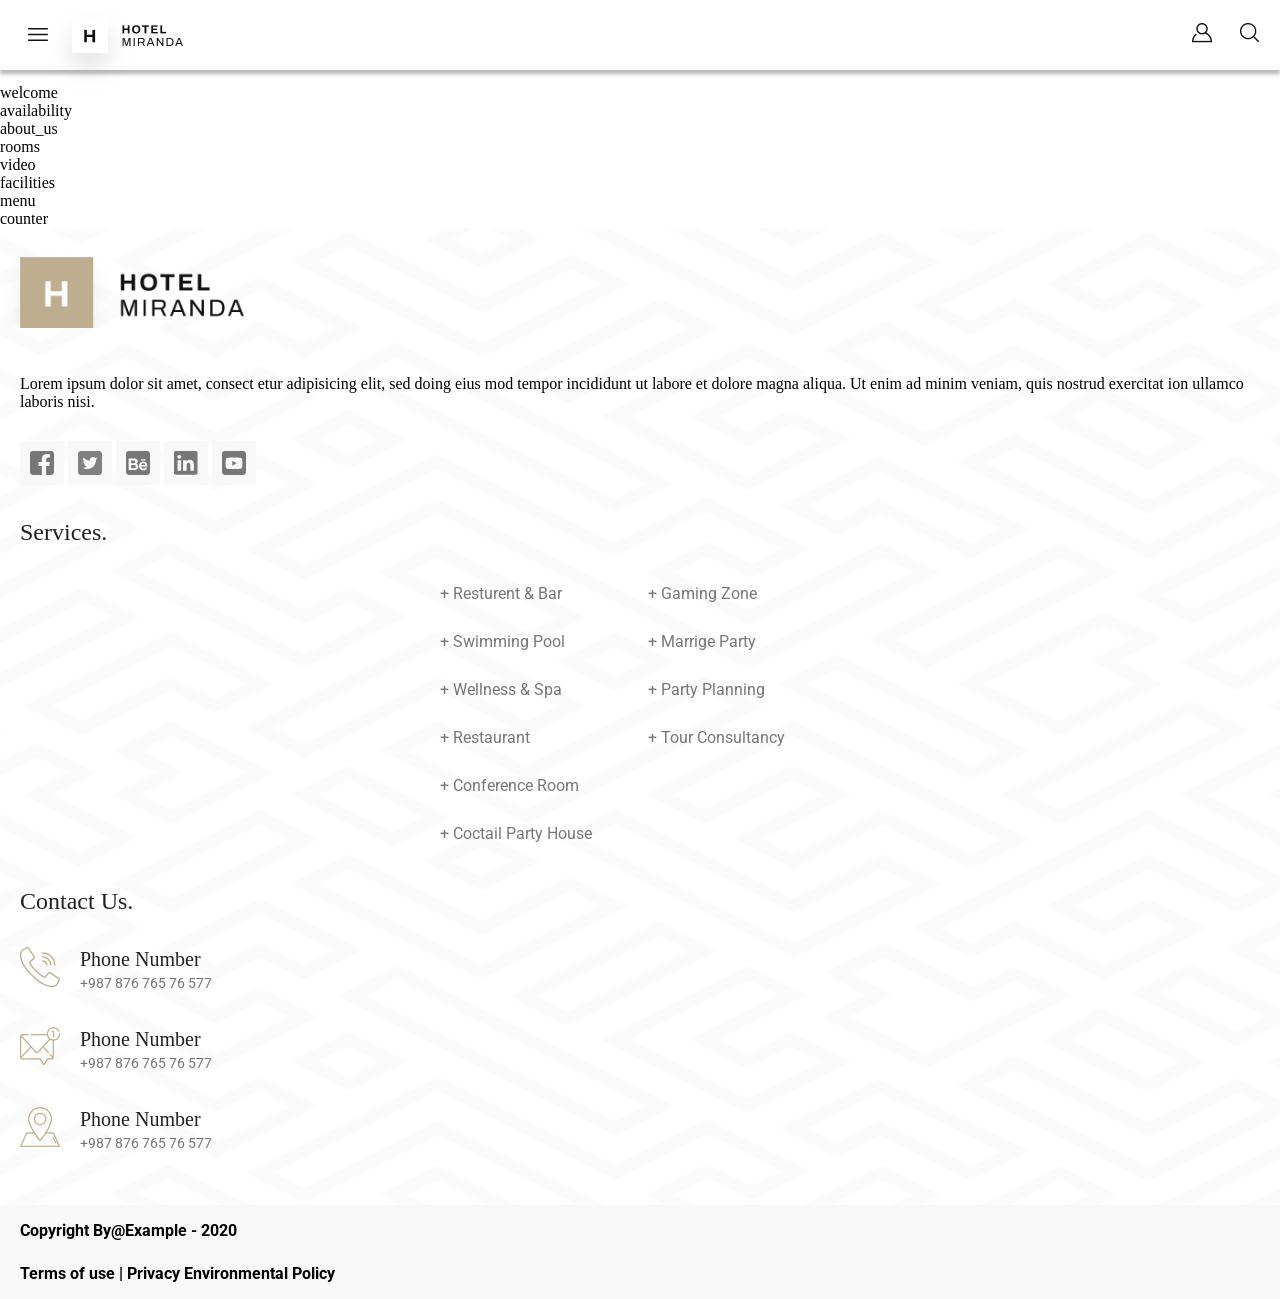
==== public/02-about.html @ b5ba2cb8 "updated" ====
<!DOCTYPE html>
<html lang="en">
  <head>
    <meta charset="UTF-8" />
    <meta http-equiv="X-UA-Compatible" content="IE=edge" />
    <meta name="viewport" content="width=device-width, initial-scale=1.0" />
    <link rel="stylesheet" href="../src/styles/css/style.css">
    <title>Hotel Miranda</title>
  </head>
  <body>
    <div class="navbar">
      <img class="navbar__burger" src="../src/assets/icons/menu-burger.png" />
      <img class="navbar__close hidden" src="../src/assets/icons/menu-close.png"/>
      <div class="navbar__logo__bg">
        <img class="navbar__logo__bg__h" src="../src/assets/icons/h.png" alt="logo">
      </div>
      <img class="navbar__logo__title" src="../src/assets/icons/navbar-miranda.png" alt="Hotel Miranda">
      <img class="navbar__user" src="../src/assets/icons/user.png" alt="user logo">
      <img class="navbar__search" src="../src/assets/icons/search.png" alt="search">
      <ul class="navbar__menu hidden">
        <a class="navbar__menu__a" href="#about-us">
          <li class="navbar__menu__li">About Us</li>
        </a>
        <a class="navbar__menu__a" href="#rooms">
          <li class="navbar__menu__li">Rooms</li>
        </a>
        <a class="navbar__menu__a" href="">
          <li class="navbar__menu__li">Offers</li>
        </a>
        <a class="navbar__menu__a" href="">
          <li class="navbar__menu__li">Contact</li>
        </a>
      </ul>
    </div>
    <div class="welcome">
      <p>welcome</p>
    </div>
    <div class="availability">
      <p>availability</p>
    </div>
    <div class="about_us" id="about-us">
      <p>about_us</p>
    </div>
    <div class="rooms" id="rooms">rooms</div>
    <div class="video">
      <p>video</p>
    </div>
    <div class="facilities">
      <p>facilities</p>
    </div>
    <div class="menu">
      <p>menu</p>
    </div>
    <div class="counter">
      <p>counter</p>
    </div>
    <div class="footer">
      <div class="footer__logo"></div>
      <p class="footer__description">
        Lorem ipsum dolor sit amet, consect etur 
        adipisicing elit, sed doing eius mod tempor 
        incididunt ut labore et dolore magna aliqua. Ut 
        enim ad minim veniam, quis nostrud exercitat 
        ion ullamco laboris nisi.
      </p>
      <div class="footer__social">
        <img src="../src/assets/icons/social-fb.svg" alt="facebook">
        <img src="../src/assets/icons/social-tw.svg" alt="twitter">
        <img src="../src/assets/icons/social-be.svg" alt="behance">
        <img src="../src/assets/icons/social-in.svg" alt="linkedin">
        <img src="../src/assets/icons/social-yt.svg" alt="youtube">
      </div>
      <p class="footer__title">Services.</p>
      <ul>
        <li>+ Resturent & Bar</li>
        <li>+ Swimming Pool</li>
        <li>+ Wellness & Spa</li>
        <li>+ Restaurant</li>
        <li>+ Conference Room</li>
        <li>+ Coctail Party House</li>
        <li>+ Gaming Zone</li>
        <li>+ Marrige Party</li>
        <li>+ Party Planning</li>
        <li>+ Tour Consultancy</li>
        <li style="opacity: 0;">.</li>
      </ul>
      <p class="footer__title">Contact Us.</p>
      <div class="footer__contact">
        <img src="../src/assets/icons/phone.png" alt="phone logo">
        <p class="footer__contact__p1">Phone Number</p>
        <p class="footer__contact__p2">+987 876 765 76 577</p>
      </div>
      <div class="footer__contact">
        <img src="../src/assets/icons/message.png" alt="phone logo">
        <p class="footer__contact__p1">Phone Number</p>
        <p class="footer__contact__p2">+987 876 765 76 577</p>
      </div>
      <div class="footer__contact">
        <img src="../src/assets/icons/map.png" alt="phone logo">
        <p class="footer__contact__p1">Phone Number</p>
        <p class="footer__contact__p2">+987 876 765 76 577</p>
      </div>
    </div>
    <div class="footer__copyright">
      <p class="footer__copyright__p1">Copyright By@Example - 2020</p>
      <p>Terms of use | Privacy Environmental Policy</p>
    </div>
  </body>
</html>
---- src/styles/css/style.css ----
@import url("https://fonts.googleapis.com/css2?family=Archivo:wght@400;700&family=Old+Standard+TT:wght@400;700&family=Roboto:wght@400;700&display=swap");
* {
  /* border: 0.1px solid; */
  box-sizing: border-box;
  margin: 0;
  padding: 0;
  --archivo-font: "Archivo", sans-serif;
  --roboto-font: "Roboto", sans-serif;
  --tt-font: "Old Standard TT", serif;
  --white-color: #FFFFFF;
  --darkwhite-color: #F8F8F8;
  --black-color: #111111;
  --darkgray-color: #222222;
  --gray-color: #333333;
  --lightgray-color: #777777;
  --gold-color: #BEAD8E;
}

body {
  min-width: 320px;
  font-family: var(--tt-font);
}

.hidden {
  display: none;
}

.navbar {
  width: 100%;
  height: 70px;
  top: 0;
  background: var(--white-color);
  box-shadow: 0px 4px 4px rgba(0, 0, 0, 0.29);
}

.navbar__burger {
  position: absolute;
  margin: 28px;
}

.navbar__close {
  position: absolute;
  width: 32px;
  height: 32px;
  margin: 20px;
}

.navbar__logo__bg {
  position: absolute;
  width: 36px;
  height: 36px;
  margin: 17px 72px;
  background: var(--white-color);
  box-shadow: 0px 14px 24px rgba(139, 139, 139, 0.25);
}

.navbar__logo__bg__h {
  padding: 11.5px;
}

.navbar__logo__title {
  margin: 25px 122px;
}

.navbar__user {
  position: absolute;
  top: 23px;
  right: 68px;
}

.navbar__search {
  position: absolute;
  top: 23px;
  right: 20px;
}

.navbar__menu {
  background-color: white;
}

.navbar__menu__li {
  list-style: none;
  color: var(--black-color);
  margin: 21px;
}

.navbar__menu__a {
  text-decoration: none;
  font-family: var(--archivo-font);
}

.welcome {
  margin-top: 14px;
}

.footer {
  left: 0;
  bottom: 0;
  width: 100%;
  padding: 20px;
  background-image: url(../../../../src/assets/img/footer-bg.svg);
  background-repeat: no-repeat;
  background-size: cover;
}
.footer__logo {
  width: 245px;
  height: 80px;
  margin-left: -20px;
  background-image: url(../../../../src/assets/icons/logo-large.png);
  background-repeat: no-repeat;
  background-size: cover;
}
.footer__description {
  margin-top: 47px;
}
.footer__social img {
  padding: 10px;
  margin-top: 30px;
  background-color: var(--darkwhite-color);
}
.footer__social img:hover {
  filter: brightness(110%);
  background-color: var(--gold-color);
}
.footer__title {
  font-size: 24px;
  margin-top: 30px;
  color: var(--darkgray-color);
}
.footer ul {
  min-width: 330px;
  max-width: 400px;
  -moz-columns: 2;
       columns: 2;
  font-family: var(--roboto-font);
  list-style: none;
  color: var(--lightgray-color);
  font-size: 16px;
  line-height: 48px;
  margin: 0 auto;
  margin-top: 24px;
}
.footer__contact {
  width: 200px;
  margin-top: 32px;
  margin-bottom: 30px;
}
.footer__contact img {
  position: absolute;
}
.footer__contact p {
  margin-left: 60px;
  line-height: 24px;
}
.footer__contact__p1 {
  color: var(--darkgray-color);
  font-size: 20px;
  right: 0;
}
.footer__contact__p2 {
  font-family: var(--roboto-font);
  color: var(--lightgray-color);
  font-size: 14px;
}
.footer__copyright {
  width: 100%;
  padding: 16px 20px;
  background-color: var(--darkwhite-color);
  font-family: var(--roboto-font);
  font-size: 16px;
  font-weight: 700;
}
.footer__copyright__p1 {
  margin-bottom: 24px;
}/*# sourceMappingURL=style.css.map */
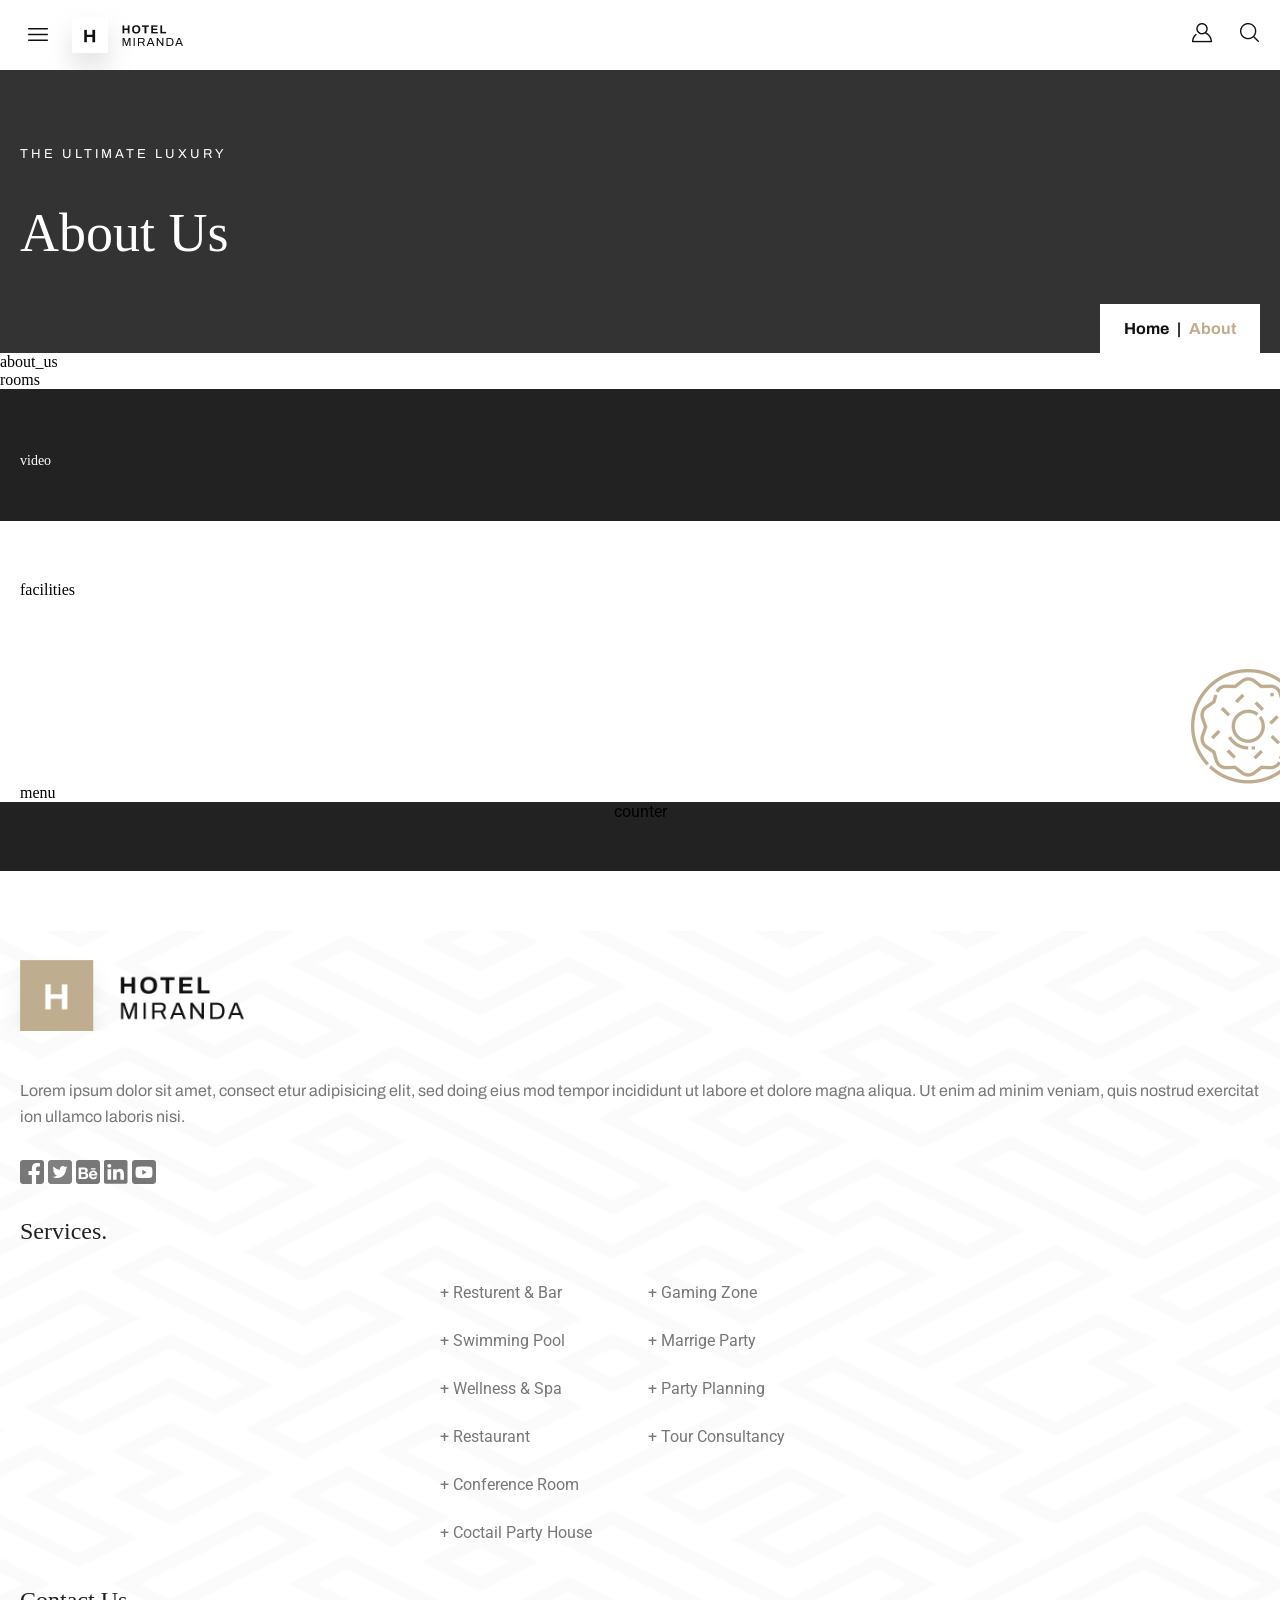
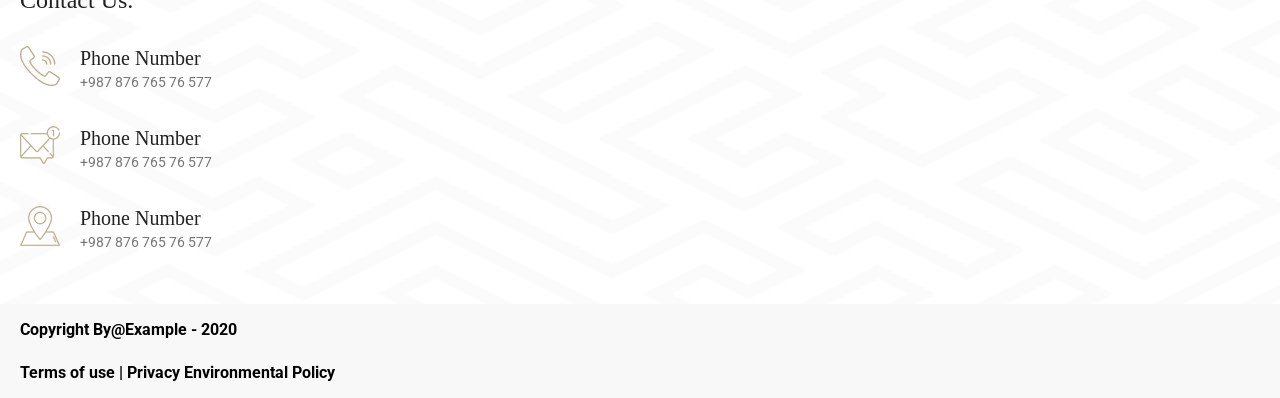
==== commit 2b229339: "update" ====
--- a/public/02-about.html
+++ b/public/02-about.html
@@ -33,10 +33,11 @@
       </ul>
     </div>
     <div class="welcome">
-      <p>welcome</p>
-    </div>
-    <div class="availability">
-      <p>availability</p>
+      <p class="welcome__p1">THE ULTIMATE LUXURY</p>
+      <p class="welcome__p2">About Us</p>
+      <div class="breadcrumb">
+        <p><a href="./index.html">Home </a><span>|</span> About</p>
+      </div>
     </div>
     <div class="about_us" id="about-us">
       <p>about_us</p>
--- a/src/styles/css/style.css
+++ b/src/styles/css/style.css
@@ -9,10 +9,12 @@
   --tt-font: "Old Standard TT", serif;
   --white-color: #FFFFFF;
   --darkwhite-color: #F8F8F8;
+  --darkestwhite-color: #F9F9F9;
   --black-color: #111111;
   --darkgray-color: #222222;
   --gray-color: #333333;
   --lightgray-color: #777777;
+  --lightestgray-color: #C2C2C2;
   --gold-color: #BEAD8E;
 }
 
@@ -90,7 +92,413 @@
 }
 
 .welcome {
-  margin-top: 14px;
+  position: relative;
+  background-color: var(--gray-color);
+  color: var(--white-color);
+  padding: 20px 20px 50px 20px;
+}
+.welcome__p1 {
+  width: 90%;
+  font-family: var(--archivo-font);
+  font-size: 13px;
+  letter-spacing: 3px;
+  line-height: 18px;
+  padding: 55px 0 40px 0;
+}
+.welcome__p2 {
+  font-size: 54px;
+  line-height: 60px;
+  padding-bottom: 40px;
+}
+.welcome__btn {
+  padding: 22px 45px;
+  margin-bottom: 24px;
+  font-family: var(--archivo-font);
+  font-size: 14px;
+  font-weight: 700;
+  letter-spacing: 3px;
+  background-color: var(--gray-color);
+  border: 2px solid var(--lightgray-color);
+  color: var(--white-color);
+}
+.welcome__btn:hover {
+  background-color: var(--gold-color);
+  border: 2px solid var(--gold-color);
+}
+
+.availability {
+  background-color: var(--darkgray-color);
+  color: var(--white-color);
+  font-family: var(--roboto-font);
+  padding: 0 20px 0 20px;
+}
+.availability__form {
+  padding: 36px 0;
+}
+.availability__form__label {
+  display: block;
+  margin-top: 30px;
+  margin-bottom: 25px;
+}
+.availability__form img {
+  position: absolute;
+}
+.availability__form__input {
+  width: 100%;
+  background-color: var(--darkgray-color);
+  color: var(--gold-color);
+  border: none;
+  border-bottom: 2px solid var(--gold-color);
+  padding-bottom: 10px;
+  padding-left: 30px;
+  font-size: 14px;
+}
+.availability__form__btn {
+  background-color: var(--darkgray-color);
+  color: var(--white-color);
+  font-family: var(--archivo-font);
+  font-size: 14px;
+  font-weight: 700;
+  letter-spacing: 3px;
+  border: 2px solid var(--lightgray-color);
+  margin-top: 45px;
+  padding: 23px 25px;
+}
+.availability__form__btn:hover {
+  background-color: var(--gold-color);
+  border: 2px solid var(--gold-color);
+}
+
+.about__us {
+  margin-top: 60px;
+  font-family: var(--archivo-font);
+  color: var(--lightgray-color);
+}
+.about__us__container1 {
+  background-color: var(--darkestwhite-color);
+  padding: 38px 20px 175px 20px;
+}
+.about__us__container1__p1 {
+  font-size: 13px;
+  letter-spacing: 3px;
+  font-weight: 700;
+}
+.about__us__container1__p2 {
+  font-family: var(--tt-font);
+  color: var(--black-color);
+  font-size: 56px;
+  margin-top: 30px;
+  letter-spacing: -1px;
+}
+.about__us__container1__p3 {
+  font-size: 14px;
+  line-height: 24px;
+  margin-top: 16px;
+}
+.about__us__container1__btn {
+  font-size: 14px;
+  font-weight: 700;
+  letter-spacing: 3px;
+  padding: 22px 57px;
+  border: 2px solid var(--lightgray-color);
+  background-color: var(--darkestwhite-color);
+  color: var(--lightgray-color);
+  margin-top: 24px;
+}
+.about__us__container1__btn:hover {
+  color: var(--white-color);
+  background-color: var(--gold-color);
+  border: 2px solid var(--gold-color);
+}
+.about__us__container2 {
+  background-color: var(--white-color);
+  padding: 50px;
+}
+.about__us__container2__div {
+  max-width: 400px;
+  margin: 0 auto;
+}
+.about__us__container2__div--img {
+  background-image: url(../../../src/assets/img/strong-team.jpeg);
+  background-repeat: no-repeat;
+  background-size: cover;
+  background-position: bottom;
+  border-radius: 4px;
+  height: 300px; /*********************************************************** REPLACE WITH PHOTO */
+  background-color: var(--lightgray-color);
+  margin-top: -170px;
+}
+.about__us__container2__div--info {
+  background-image: url("../../../src/assets/icons/team-bg.png");
+  background-repeat: no-repeat;
+  background-position: right 50px;
+  text-align: center;
+  padding: 50px 35px 38px 35px;
+  box-shadow: 0px 8px 16px rgba(34, 34, 34, 0.02);
+}
+.about__us__container2__div__p1 {
+  font-family: var(--tt-font);
+  font-size: 30px;
+  margin-top: 29px;
+  margin-bottom: 21px;
+}
+.about__us__container2__div__p2 {
+  font-family: var(--roboto-font);
+}
+
+.rooms__container1 {
+  background-color: var(--white-color);
+  color: var(--white-color);
+  padding: 0 50px;
+}
+.rooms__container1__div {
+  max-width: 400px;
+  margin: 0 auto;
+}
+.rooms__container1__div--img {
+  background-image: url(../../../src/assets/img/room-luxury.jpeg);
+  background-repeat: no-repeat;
+  background-size: cover;
+  background-position: center;
+  height: 300px; /*********************************************************** REPLACE WITH PHOTO */
+  background-color: var(--lightgray-color);
+}
+.rooms__container1__div--info {
+  background-color: var(--darkgray-color);
+  text-align: center;
+  padding: 50px 35px 38px 35px;
+  box-shadow: 0px 8px 16px rgba(34, 34, 34, 0.02);
+}
+.rooms__container1__div__p1 {
+  font-family: var(--tt-font);
+  font-size: 30px;
+  margin-top: 29px;
+  margin-bottom: 21px;
+}
+.rooms__container1__div__p2 {
+  font-family: var(--roboto-font);
+  font-size: 14px;
+}
+.rooms__container2 {
+  text-align: center;
+  padding-top: 60px;
+}
+.rooms__container2__p1 {
+  font-family: var(--archivo-font);
+  font-size: 14px;
+  letter-spacing: 3px;
+  padding-bottom: 24px;
+}
+.rooms__container2__p2 {
+  color: var(--darkgray-color);
+  font-size: 56px;
+  margin-bottom: 24px;
+}
+.rooms__container2__slider {
+  background-image: url(../../../src/assets/img/room-minimal.jpeg);
+  background-repeat: no-repeat;
+  background-size: cover;
+  background-position: center;
+  background-color: var(--lightgray-color);
+  height: 240px;
+  margin-top: -50px;
+}
+.rooms__container2__description {
+  background-color: var(--white-color);
+  padding: 19px 24px;
+  margin: -20px 20px 30px 20px;
+}
+.rooms__container2__description__p1 {
+  font-size: 28px;
+  letter-spacing: -1px;
+  margin-bottom: 12px;
+}
+.rooms__container2__description__p2 {
+  color: var(--lightgray-color);
+  font-family: var(--roboto-font);
+  font-size: 14px;
+  line-height: 24px;
+  margin-bottom: 12px;
+}
+.rooms__container2__description__p3 {
+  color: var(--gold-color);
+  font-family: var(--archivo-font);
+  font-weight: 700;
+  font-size: 32px;
+}
+.rooms__container2__description__p3--mini {
+  font-size: 13px;
+}
+
+.video {
+  background-color: var(--darkgray-color);
+  color: var(--white-color);
+  font-size: 14px;
+  padding: 64px 20px 52px;
+}
+.video__p1 {
+  font-family: var(--archivo-font);
+  color: var(--gold-color);
+  letter-spacing: 3px;
+  padding-bottom: 32px;
+}
+.video__p2 {
+  font-size: 56px;
+  line-height: 60px;
+  letter-spacing: -1px;
+  padding-bottom: 16px;
+}
+.video__p3 {
+  color: var(--lightestgray-color);
+  font-family: var(--archivo-font);
+  line-height: 24px;
+  padding-bottom: 32px;
+}
+.video__intro {
+  display: block;
+  min-width: 100%;
+  background-color: var(--lightestgray-color);
+  margin: 0 auto;
+}
+.video__btn {
+  background-color: var(--darkgray-color);
+  color: var(--white-color);
+  font-family: var(--archivo-font);
+  font-size: 14px;
+  font-weight: 700;
+  letter-spacing: 3px;
+  border: 2px solid var(--lightgray-color);
+  margin-top: 32px;
+  padding: 23px 57px;
+}
+.video__btn:hover {
+  background-color: var(--gold-color);
+  border: 2px solid var(--gold-color);
+}
+
+.facilities {
+  margin-top: 40px;
+  padding: 20px;
+}
+.facilities__p1 {
+  text-align: center;
+  font-family: var(--archivo-font);
+  font-size: 14px;
+  font-weight: 700;
+  letter-spacing: 3px;
+  color: var(--lightgray-color);
+  margin-bottom: 24px;
+}
+.facilities__p2 {
+  font-size: 56px;
+  letter-spacing: -1px;
+  color: var(--darkgray-color);
+}
+.facilities__container {
+  margin-top: 32px;
+  padding: 10px;
+  background-image: url(../../../src/assets/img/01-bg.svg);
+  background-repeat: no-repeat;
+  background-position: top right;
+}
+.facilities__container__img {
+  padding: 60px 0 35px 10px;
+}
+.facilities__container__p1 {
+  font-size: 30px;
+  letter-spacing: -1px;
+  padding-bottom: 26px;
+}
+.facilities__container__p2 {
+  color: var(--lightgray-color);
+  font-family: var(--archivo-font);
+  font-size: 14px;
+  padding-right: 75px;
+}
+
+.menu {
+  padding: 115px 20px 0 20px;
+  margin: 50px auto 0 auto;
+  background-image: url(../../../src/assets/icons/donut.png);
+  background-repeat: no-repeat;
+  background-position: top right;
+}
+.menu__img {
+  background-image: url(../../../src/assets/icons/donut.png);
+}
+.menu__p1 {
+  font-family: var(--archivo-font);
+  font-size: 14px;
+  font-weight: 700;
+  letter-spacing: 3px;
+  color: var(--lightgray-color);
+  margin-bottom: 24px;
+}
+.menu__p2 {
+  font-size: 56px;
+  letter-spacing: -1px;
+  color: var(--darkgray-color);
+  margin-bottom: 32px;
+}
+.menu__div1 {
+  max-width: 400px;
+  margin: 0 auto;
+}
+.menu__div1__food__img {
+  position: absolute;
+  width: 120px; /****************************************************************************** DELETE WITH PHOTO */
+  height: 120px; /***************************************************************************** DELETE WITH PHOTO */
+  background-color: var(--lightgray-color); /************************************************** DELETE WITH PHOTO */
+  margin-bottom: 16px;
+}
+.menu__div1__food__p1 {
+  padding-top: 6px;
+  margin-left: 150px;
+  color: var(--darkgray-color);
+  font-size: 24px;
+  letter-spacing: -0.5px;
+}
+.menu__div1__food__p2 {
+  margin: 12px 0 22px 150px;
+  font-family: var(--roboto-font);
+  font-size: 14px;
+  line-height: 24px;
+}
+.menu__div2 {
+  background-image: url(../../../src/assets/img/dinner2.jpg);
+  background-repeat: no-repeat;
+  background-size: cover;
+  background-position: bottom;
+  border-radius: 3px;
+  max-width: 400px;
+  height: 450px; /********************************************************************************** DELETE WITH PHOTO */
+  padding: 20px;
+  margin: 60px auto 31px auto;
+  background-color: var(--lightgray-color);
+}
+
+.counter {
+  background-color: var(--darkgray-color);
+  font-family: var(--roboto-font);
+  text-align: center;
+  padding-bottom: 50px;
+  margin-bottom: 60px;
+}
+.counter__div {
+  font-weight: 700;
+}
+.counter__div img {
+  margin: 48px 0 16px 0;
+}
+.counter__div__p1 {
+  color: var(--white-color);
+  font-size: 60px;
+  line-height: 60px;
+}
+.counter__div__p2 {
+  color: var(--lightgray-color);
+  font-size: 16px;
+  line-height: 16px;
 }
 
 .footer {
@@ -98,7 +506,7 @@
   bottom: 0;
   width: 100%;
   padding: 20px;
-  background-image: url(../../../../src/assets/img/footer-bg.svg);
+  background-image: url(../../../src/assets/img/footer-bg.svg);
   background-repeat: no-repeat;
   background-size: cover;
 }
@@ -106,21 +514,31 @@
   width: 245px;
   height: 80px;
   margin-left: -20px;
-  background-image: url(../../../../src/assets/icons/logo-large.png);
+  background-image: url(../../../src/assets/icons/logo-large.png);
   background-repeat: no-repeat;
   background-size: cover;
 }
 .footer__description {
   margin-top: 47px;
-}
-.footer__social img {
-  padding: 10px;
+  font-family: var(--archivo-font);
+  font-size: 16px;
+  line-height: 26px;
+  color: var(--lightgray-color);
+}
+.footer__social {
   margin-top: 30px;
+}
+.footer__social__div {
+  display: inline-block;
+  padding: 8px 8px 2px 8px;
+  margin: 2px;
   background-color: var(--darkwhite-color);
 }
-.footer__social img:hover {
-  filter: brightness(110%);
+.footer__social__div:hover {
   background-color: var(--gold-color);
+}
+.footer__social__div:hover img {
+  filter: brightness(200);
 }
 .footer__title {
   font-size: 24px;
@@ -172,4 +590,30 @@
 }
 .footer__copyright__p1 {
   margin-bottom: 24px;
+}
+
+.breadcrumb {
+  display: inline-block;
+  position: absolute;
+  right: 20px;
+  bottom: 0;
+  background-color: var(--white-color);
+  font-family: var(--archivo-font);
+  font-size: 16px;
+  font-weight: 700;
+  padding: 16px 24px;
+}
+.breadcrumb a {
+  text-decoration: none;
+  color: var(--black-color);
+}
+.breadcrumb a:hover {
+  color: var(--gold-color);
+}
+.breadcrumb span {
+  margin: 0 5px;
+  color: var(--black-color);
+}
+.breadcrumb p {
+  color: var(--gold-color);
 }/*# sourceMappingURL=style.css.map */
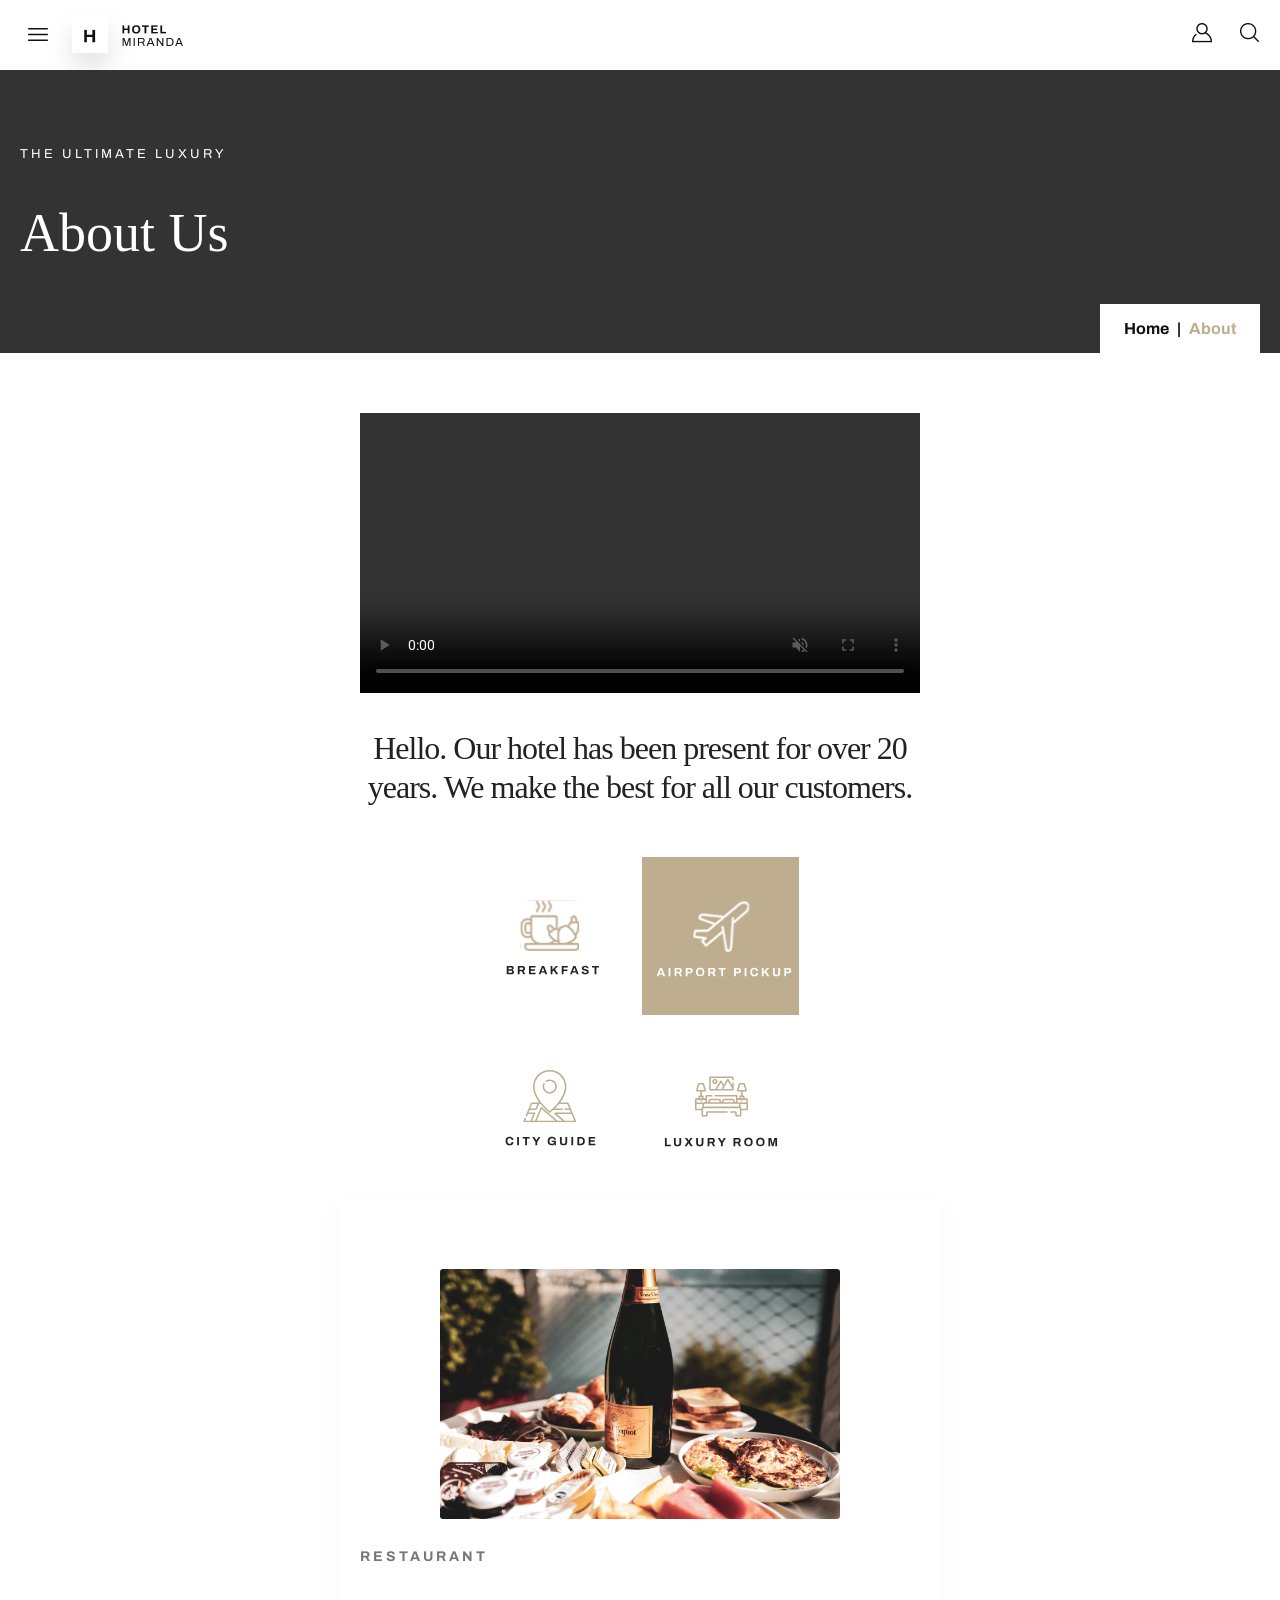
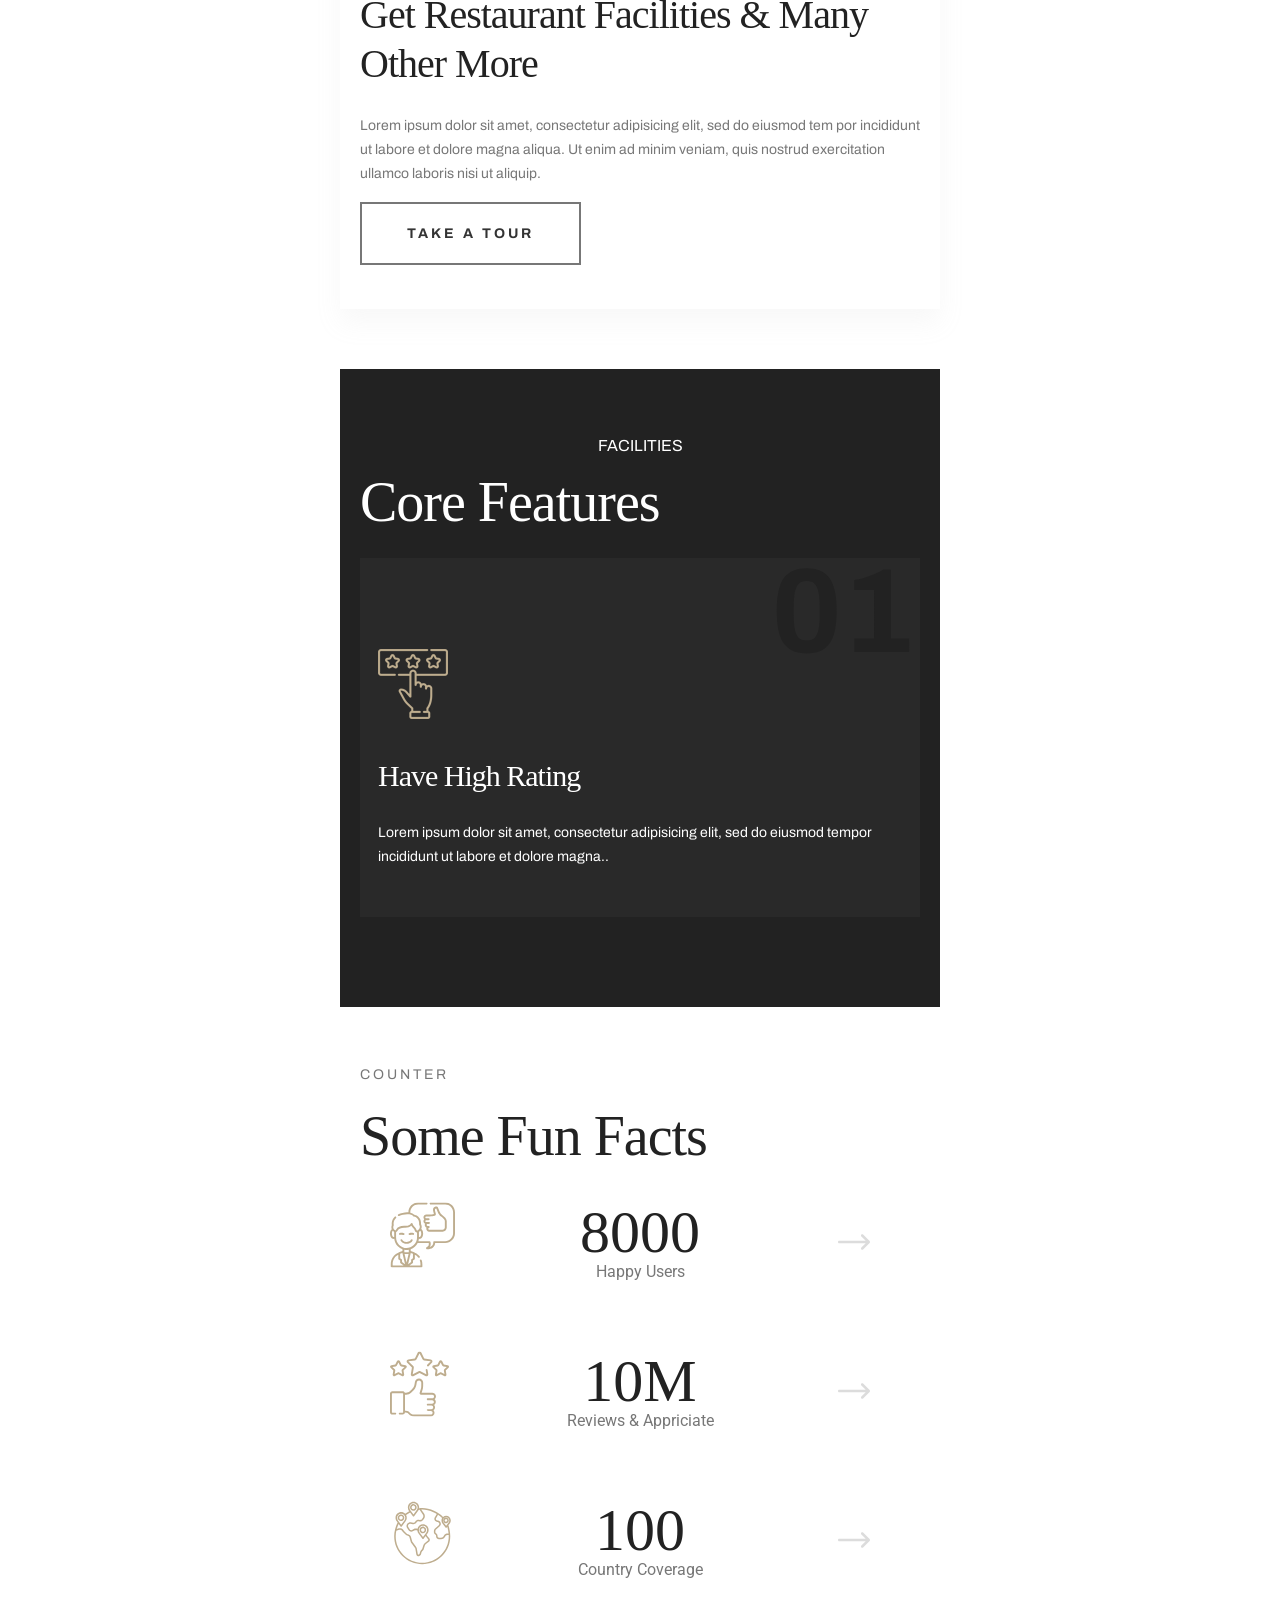
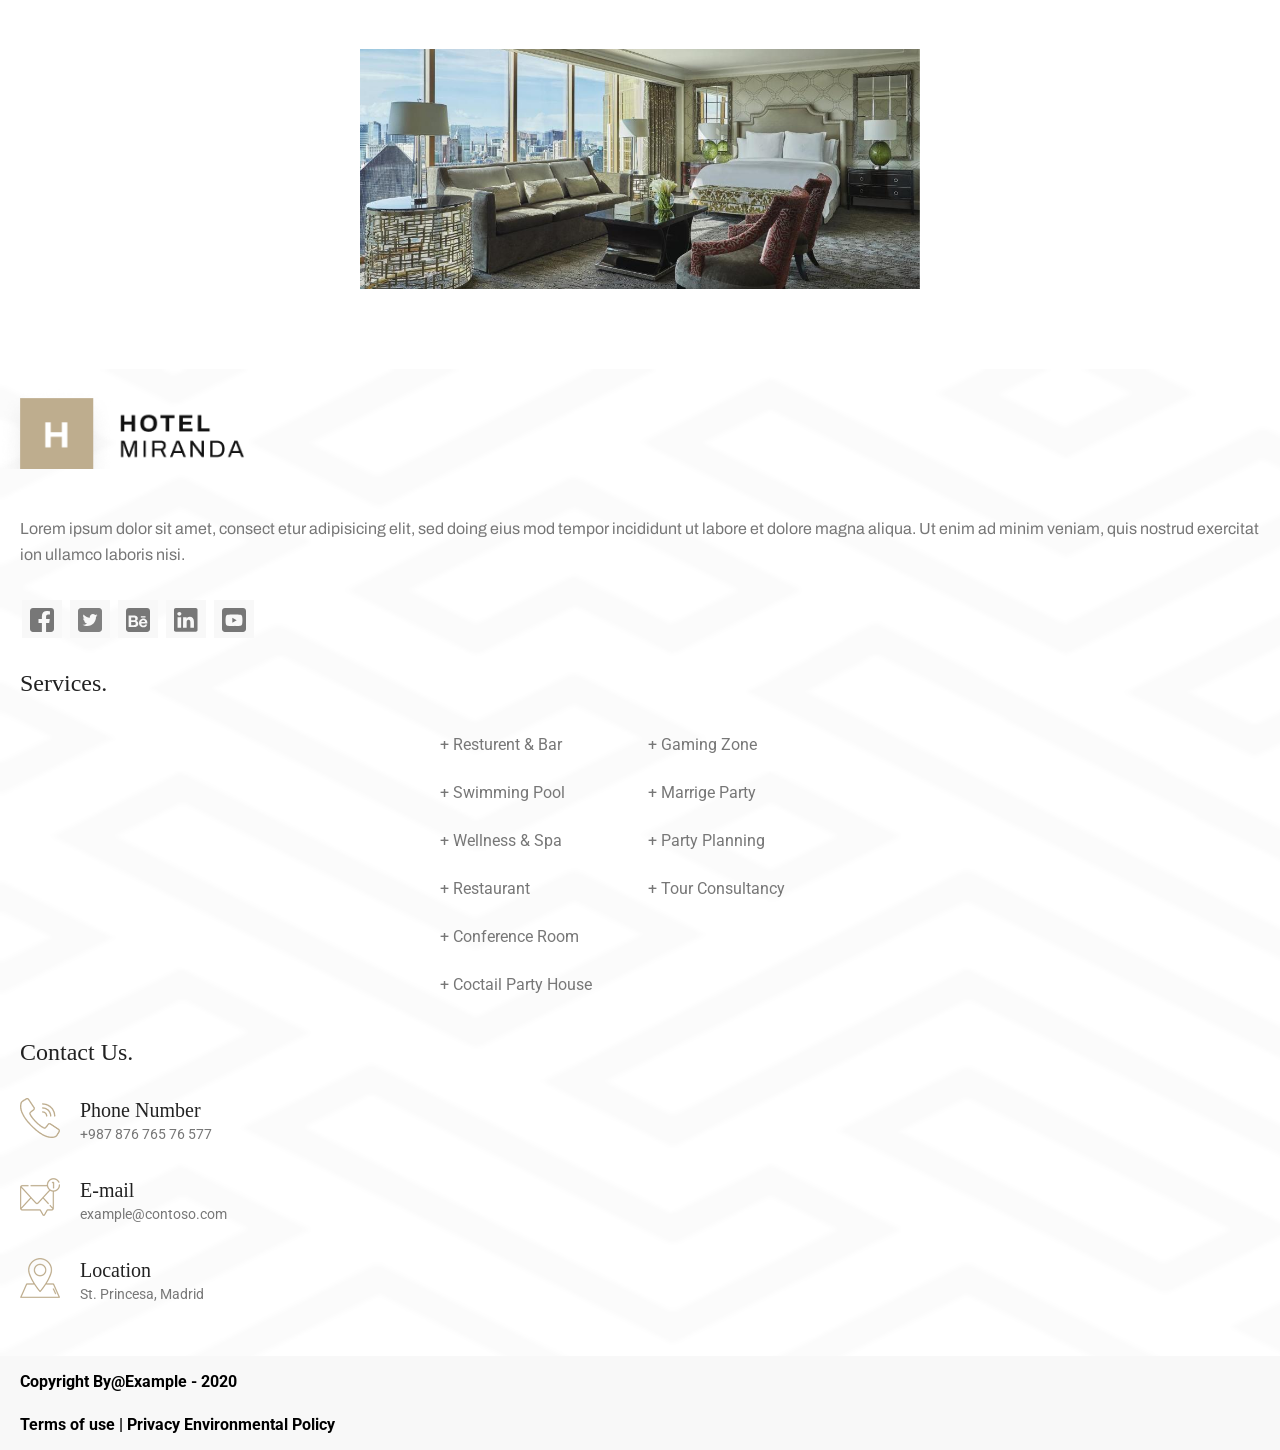
==== commit f902752c: "update" ====
--- a/public/02-about.html
+++ b/public/02-about.html
@@ -5,7 +5,7 @@
     <meta http-equiv="X-UA-Compatible" content="IE=edge" />
     <meta name="viewport" content="width=device-width, initial-scale=1.0" />
     <link rel="stylesheet" href="../src/styles/css/style.css">
-    <title>Hotel Miranda</title>
+    <title>Hotel Miranda | About us</title>
   </head>
   <body>
     <div class="navbar">
@@ -39,21 +39,64 @@
         <p><a href="./index.html">Home </a><span>|</span> About</p>
       </div>
     </div>
-    <div class="about_us" id="about-us">
-      <p>about_us</p>
-    </div>
-    <div class="rooms" id="rooms">rooms</div>
-    <div class="video">
-      <p>video</p>
-    </div>
-    <div class="facilities">
-      <p>facilities</p>
-    </div>
-    <div class="menu">
-      <p>menu</p>
-    </div>
-    <div class="counter">
-      <p>counter</p>
+    <div class="about__us" id="about-us">
+      <div class="about__us__container3">
+        <video class="about__us__container3__video" src="../src/assets/video/intro.mp4" muted controls width="320"></video>
+        <p class="about__us__container3__p1">Hello. Our hotel has been 
+          present for over 20 years. 
+          We make the best for all 
+          our customers.</p>
+      </div>
+      <div class="about__us__btn">
+        <img src="../src/assets/icons/btn-breakfast.svg" alt="breakfast icon">
+        <img src="../src/assets/icons/btn-pickup.svg" alt="airport pickup icon">
+        <img src="../src/assets/icons/btn-guide.svg" alt="city guide icon">
+        <img src="../src/assets/icons/btn-room.svg" alt="luxury room icon">
+      </div>
+      <div class="about__us__container4">
+        <div class="about__us__container4__img"></div>
+        <p class="about__us__container4__p1">RESTAURANT</p>
+        <p class="about__us__container4__p2">Get Restaurant Facilities & Many Other More</p>
+        <p class="about__us__container4__p3">Lorem ipsum dolor sit amet, consectetur 
+          adipisicing elit, sed do eiusmod tem por 
+          incididunt ut labore et dolore magna aliqua. Ut 
+          enim ad minim veniam, quis nostrud 
+          exercitation ullamco laboris nisi ut aliquip.</p>
+        <button class="about__us__container4__btn">TAKE A TOUR</button>
+      </div>
+      <div class="about__us__container5">
+        <p class="about__us__container5__p1">FACILITIES</p>
+        <p class="about__us__container5__p2">Core Features</p>
+        <div class="about__us__container5__div">
+          <img src="../src/assets/icons/stars.png" alt="stars">
+          <p class="about__us__container5__div__p1">Have High Rating</p>
+          <p class="about__us__container5__div__p2">Lorem ipsum dolor sit amet, consectetur 
+            adipisicing elit, sed do eiusmod tempor 
+            incididunt ut labore et dolore magna..</p>
+        </div>
+      </div>
+      <div class="about__us__container6">
+        <p class="about__us__container6__p1">COUNTER</p>
+        <p class="about__us__container6__p2">Some Fun Facts</p>
+        <div class="about__us__container6__facts">
+          <div class="about__us__container6__facts__div">
+            <img src="../src/assets/icons/happy-user.svg" alt="happy user icon">
+            <p class="about__us__container6__facts__p1">8000</p>
+            <p class="about__us__container6__facts__p2">Happy Users</p>
+          </div>
+          <div class="about__us__container6__facts__div">
+            <img src="../src/assets/icons/stars-review.svg" alt="positive review icon">
+            <p class="about__us__container6__facts__p1">10M</p>
+            <p class="about__us__container6__facts__p2">Reviews & Appriciate</p>
+          </div>
+          <div class="about__us__container6__facts__div">
+            <img src="../src/assets/icons/country-coverage.svg" alt="map coverage icon">
+            <p class="about__us__container6__facts__p1">100</p>
+            <p class="about__us__container6__facts__p2">Country Coverage</p>
+          </div>
+        </div>
+        <div class="about__us__container6__slider"></div>
+      </div>
     </div>
     <div class="footer">
       <div class="footer__logo"></div>
@@ -65,11 +108,21 @@
         ion ullamco laboris nisi.
       </p>
       <div class="footer__social">
-        <img src="../src/assets/icons/social-fb.svg" alt="facebook">
-        <img src="../src/assets/icons/social-tw.svg" alt="twitter">
-        <img src="../src/assets/icons/social-be.svg" alt="behance">
-        <img src="../src/assets/icons/social-in.svg" alt="linkedin">
-        <img src="../src/assets/icons/social-yt.svg" alt="youtube">
+        <div class="footer__social__div">
+          <img src="../src/assets/icons/social-fb.svg" alt="facebook">
+        </div>
+        <div class="footer__social__div">
+          <img src="../src/assets/icons/social-tw.svg" alt="twitter">
+        </div>
+        <div class="footer__social__div">
+          <img src="../src/assets/icons/social-be.svg" alt="behance">
+        </div>
+        <div class="footer__social__div">
+          <img src="../src/assets/icons/social-in.svg" alt="linkedin">
+        </div>
+        <div class="footer__social__div">
+          <img src="../src/assets/icons/social-yt.svg" alt="youtube">
+        </div>
       </div>
       <p class="footer__title">Services.</p>
       <ul>
@@ -93,13 +146,13 @@
       </div>
       <div class="footer__contact">
         <img src="../src/assets/icons/message.png" alt="phone logo">
-        <p class="footer__contact__p1">Phone Number</p>
-        <p class="footer__contact__p2">+987 876 765 76 577</p>
+        <p class="footer__contact__p1">E-mail</p>
+        <p class="footer__contact__p2">example@contoso.com</p>
       </div>
       <div class="footer__contact">
         <img src="../src/assets/icons/map.png" alt="phone logo">
-        <p class="footer__contact__p1">Phone Number</p>
-        <p class="footer__contact__p2">+987 876 765 76 577</p>
+        <p class="footer__contact__p1">Location</p>
+        <p class="footer__contact__p2">St. Princesa, Madrid</p>
       </div>
     </div>
     <div class="footer__copyright">
--- a/src/styles/css/style.css
+++ b/src/styles/css/style.css
@@ -7,14 +7,18 @@
   --archivo-font: "Archivo", sans-serif;
   --roboto-font: "Roboto", sans-serif;
   --tt-font: "Old Standard TT", serif;
+  --DE5777-color: #DE5777;
+  --E5E5E5-color: #E5E5E5;
   --white-color: #FFFFFF;
   --darkwhite-color: #F8F8F8;
   --darkestwhite-color: #F9F9F9;
   --black-color: #111111;
   --darkgray-color: #222222;
+  --midgray-color: #292929;
   --gray-color: #333333;
   --lightgray-color: #777777;
   --lightestgray-color: #C2C2C2;
+  --lg-gray-color: #BDBDBD;
   --gold-color: #BEAD8E;
 }
 
@@ -133,7 +137,9 @@
   padding: 0 20px 0 20px;
 }
 .availability__form {
+  max-width: 600px;
   padding: 36px 0;
+  margin: 0 auto;
 }
 .availability__form__label {
   display: block;
@@ -170,7 +176,8 @@
 }
 
 .about__us {
-  margin-top: 60px;
+  max-width: 600px;
+  margin: 60px auto 0 auto;
   font-family: var(--archivo-font);
   color: var(--lightgray-color);
 }
@@ -245,7 +252,182 @@
 .about__us__container2__div__p2 {
   font-family: var(--roboto-font);
 }
-
+.about__us__container3 {
+  padding: 0 20px;
+  margin-bottom: 50px;
+}
+.about__us__container3__video {
+  display: block;
+  min-width: 100%;
+  /***************background-color: var(--lightestgray-color);************************* REPLACE WITH VIDEO */
+  margin: 0 auto;
+}
+.about__us__container3__p1 {
+  color: var(--darkgray-color);
+  font-family: var(--tt-font);
+  font-size: 32px;
+  line-height: 39px;
+  letter-spacing: -1px;
+  padding-top: 36px;
+  text-align: center;
+}
+.about__us__btn {
+  max-width: 380px;
+  padding: 0 20px;
+  margin: 0 auto;
+  text-align: center;
+}
+.about__us__btn img {
+  margin: 0 10px 10px 0;
+}
+.about__us__btn img:hover {
+  filter: brightness(50%);
+}
+.about__us__container4 {
+  padding: 20px;
+  margin-bottom: 60px;
+  box-shadow: 0px 14px 24px rgba(184, 184, 184, 0.1);
+}
+.about__us__container4__img {
+  background-image: url(../../../src/assets/img/dinner.jpg);
+  background-repeat: no-repeat;
+  background-size: cover;
+  background-position: center;
+  border-radius: 3px;
+  max-width: 400px;
+  height: 250px; /********************************************************************************** DELETE WITH PHOTO */
+  margin: 50px auto 30px auto;
+  background-color: var(--lightgray-color);
+}
+.about__us__container4__p1 {
+  font-weight: 700;
+  font-size: 14px;
+  letter-spacing: 3px;
+  margin-bottom: 26px;
+}
+.about__us__container4__p2 {
+  color: var(--darkgray-color);
+  font-family: var(--tt-font);
+  font-size: 40px;
+  line-height: 49px;
+  letter-spacing: -1px;
+  margin-bottom: 26px;
+}
+.about__us__container4__p3 {
+  font-size: 14px;
+  line-height: 24px;
+  margin-bottom: 16px;
+}
+.about__us__container4__btn {
+  padding: 22px 45px;
+  margin-bottom: 24px;
+  font-family: var(--archivo-font);
+  font-size: 14px;
+  font-weight: 700;
+  letter-spacing: 3px;
+  background-color: var(--white-color);
+  border: 2px solid var(--lightgray-color);
+  color: var(--gray-color);
+}
+.about__us__container4__btn:hover {
+  color: var(--white-color);
+  background-color: var(--gold-color);
+  border: 2px solid var(--gold-color);
+}
+.about__us__container5 {
+  color: var(--white-color);
+  background-color: var(--darkgray-color);
+  padding: 20px;
+}
+.about__us__container5__p1 {
+  text-align: center;
+  padding: 48px 0 16px 0;
+}
+.about__us__container5__p2 {
+  font-family: var(--tt-font);
+  font-size: 56px;
+  letter-spacing: -1px;
+  margin-bottom: 24px;
+}
+.about__us__container5__div {
+  padding: 18px;
+  margin-bottom: 70px;
+  background-color: var(--midgray-color);
+  background-image: url(../../../src/assets/img/01-bg-dark.svg);
+  background-repeat: no-repeat;
+  background-position: top 10px right 10px;
+}
+.about__us__container5__div img {
+  margin: 73px 0 37px 0;
+}
+.about__us__container5__div__p1 {
+  font-family: var(--tt-font);
+  font-size: 30px;
+  letter-spacing: -1px;
+  margin-bottom: 28px;
+}
+.about__us__container5__div__p2 {
+  font-size: 14px;
+  line-height: 24px;
+  margin-bottom: 30px;
+}
+.about__us__container6 {
+  padding: 60px 20px;
+}
+.about__us__container6__p1 {
+  font-size: 14px;
+  letter-spacing: 3px;
+  margin-bottom: 24px;
+}
+.about__us__container6__p2 {
+  color: var(--darkgray-color);
+  font-family: var(--tt-font);
+  font-size: 56px;
+  line-height: 60px;
+  letter-spacing: -1px;
+  margin-bottom: 36px;
+}
+.about__us__container6__facts {
+  position: relative;
+  margin-bottom: 24px;
+}
+.about__us__container6__facts__div {
+  background-image: url(../../../src/assets/icons/arrow-right.svg);
+  background-repeat: no-repeat;
+  background-position: right 20px center;
+  margin: 0 auto 70px auto;
+  max-width: 500px;
+}
+.about__us__container6__facts img {
+  position: absolute;
+}
+.about__us__container6__facts__p1 {
+  text-align: center;
+  color: var(--darkgray-color);
+  font-family: var(--tt-font);
+  font-size: 60px;
+  line-height: 60px;
+}
+.about__us__container6__facts__p2 {
+  text-align: center;
+  color: var(--lightgray-color);
+  font-family: var(--roboto-font);
+  font-size: 16px;
+}
+.about__us__container6__slider {
+  background-image: url(../../../src/assets/img/room-minimal.jpeg);
+  background-repeat: no-repeat;
+  background-size: cover;
+  background-position: center;
+  background-color: var(--lightgray-color);
+  height: 240px;
+  margin-bottom: 20px;
+}
+
+.rooms {
+  max-width: 600px;
+  margin: 0 auto;
+}
 .rooms__container1 {
   background-color: var(--white-color);
   color: var(--white-color);
@@ -329,8 +511,284 @@
 .rooms__container2__description__p3--mini {
   font-size: 13px;
 }
+.rooms__container3 {
+  max-width: 600px;
+  text-align: center;
+  padding: 48px 20px 0 20px;
+  margin: 0 auto;
+}
+.rooms__container3__slider {
+  background-image: url(../../../src/assets/img/room-minimal.jpeg);
+  background-repeat: no-repeat;
+  background-size: cover;
+  background-position: center;
+  background-color: var(--lg-gray-color);
+  height: 240px;
+}
+.rooms__container3__description {
+  background-color: var(--white-color);
+  padding: 19px 24px;
+}
+.rooms__container3__description__img {
+  margin-top: -50px;
+}
+.rooms__container3__description__p1 {
+  font-size: 28px;
+  letter-spacing: -1px;
+  margin-bottom: 12px;
+}
+.rooms__container3__description__p2 {
+  color: var(--lightgray-color);
+  font-family: var(--roboto-font);
+  font-size: 14px;
+  line-height: 24px;
+  margin-bottom: 12px;
+}
+.rooms__container3__description__p3 {
+  color: var(--gold-color);
+  font-family: var(--archivo-font);
+  font-weight: 700;
+  font-size: 16px;
+}
+.rooms__container3__description__p3__btn {
+  margin-left: 20px;
+  font-family: var(--archivo-font);
+  font-size: 16px;
+  font-weight: 700;
+  border: none;
+  background-color: var(--white-color);
+  color: var(--lg-gray-color);
+}
+.rooms__container3__description__p3__btn:hover {
+  color: var(--gold-color);
+  cursor: pointer;
+}
+.rooms__pagination {
+  margin: 50px auto;
+}
+.rooms__container4 {
+  max-width: 600px;
+  padding: 20px;
+  margin: 40px auto 0;
+}
+.rooms__container4__p1 {
+  color: var(--lightgray-color);
+  font-family: var(--archivo-font);
+  font-size: 14px;
+  letter-spacing: 3px;
+  margin-bottom: 3px;
+}
+.rooms__container4__p2 {
+  font-size: 40px;
+  line-height: 48px;
+  letter-spacing: -1px;
+  margin-bottom: 16px;
+}
+.rooms__container4__p3 {
+  color: var(--gold-color);
+  font-family: var(--archivo-font);
+  font-weight: 700;
+  font-size: 32px;
+  margin-bottom: 16px;
+}
+.rooms__container4__slider {
+  background-image: url(../../../src/assets/img/room-minimal.jpeg);
+  background-repeat: no-repeat;
+  background-size: cover;
+  background-position: center;
+  background-color: var(--lg-gray-color);
+  height: 240px;
+  margin-bottom: 14px;
+}
+.rooms__availability {
+  position: relative;
+  max-width: 600px;
+  padding: 25px 40px;
+  margin: 0 auto;
+  text-align: center;
+}
+.rooms__availability__p1 {
+  font-family: var(--archivo-font);
+  font-size: 18px;
+  font-weight: 700;
+  margin-bottom: 35px;
+}
+.rooms__availability__label {
+  display: block;
+  text-align: left;
+  font-family: var(--archivo-font);
+  font-size: 14px;
+  font-weight: 700;
+  margin-bottom: 13px;
+}
+.rooms__availability__input {
+  width: 100%;
+  padding: 23px 29px;
+  font-family: var(--archivo-font);
+  font-size: 14px;
+  background-color: var(--darkwhite-color);
+  margin-bottom: 19px;
+  border: none;
+}
+.rooms__availability img {
+  position: absolute;
+  right: 70px;
+  margin-top: 20px;
+}
+.rooms__availability__btn {
+  padding: 22px 45px;
+  margin-bottom: 4px;
+  font-family: var(--archivo-font);
+  font-size: 14px;
+  font-weight: 400;
+  letter-spacing: 3px;
+  background-color: var(--white-color);
+  border: 2px solid var(--lightgray-color);
+  color: var(--lightgray-color);
+}
+.rooms__availability__btn:hover {
+  color: var(--white-color);
+  background-color: var(--gold-color);
+  border: 2px solid var(--gold-color);
+}
+.rooms__text {
+  padding: 20px;
+  color: var(--lightgray-color);
+  font-family: var(--roboto-font);
+  font-size: 14px;
+  line-height: 24px;
+}
+.rooms__amenities {
+  padding: 0 20px;
+}
+.rooms__amenities__img {
+  height: 335px;
+  background-image: url(../../../src/assets/img/amenities.svg);
+  background-repeat: no-repeat;
+  background-size: contain;
+  background-position: center;
+  margin: 40px auto 0;
+}
+.rooms__founder {
+  text-align: center;
+  padding: 0 25px 40px;
+  margin: 60px auto;
+}
+.rooms__founder__img {
+  display: inline-block;
+  height: 150px;
+  width: 150px;
+  background-image: url(../../../src/assets/img/founder.svg);
+  background-repeat: no-repeat;
+  background-position: center;
+  margin-bottom: 38px;
+}
+.rooms__founder__img__verified {
+  margin-top: 5px;
+  margin-left: 105px;
+}
+.rooms__founder__p1 {
+  font-size: 30px;
+  letter-spacing: -1px;
+  margin-bottom: 15px;
+}
+.rooms__founder__p2 {
+  color: var(--gold-color);
+  font-family: var(--archivo-font);
+  font-size: 14px;
+  font-weight: 700;
+  letter-spacing: 3px;
+  margin-bottom: 25px;
+}
+.rooms__founder__p3 {
+  color: var(--lightgray-color);
+  font-family: var(--archivo-font);
+  font-size: 16px;
+  line-height: 24px;
+}
+.rooms__cancellation {
+  padding: 20px;
+}
+.rooms__cancellation__p1 {
+  font-size: 30px;
+  line-height: 30px;
+  margin-bottom: 13px;
+}
+.rooms__cancellation__hr {
+  border: 1px solid var(--darkwhite-color);
+  margin-bottom: 32px;
+}
+.rooms__cancellation__p2 {
+  color: var(--lightgray-color);
+  font-family: var(--roboto-font);
+  font-size: 16px;
+  line-height: 24px;
+}
+.rooms__container5 {
+  max-width: 600px;
+  text-align: center;
+  padding: 48px 20px 0 20px;
+  margin: 0 auto 100px;
+}
+.rooms__container5__p1 {
+  font-size: 30px;
+  line-height: 30px;
+  margin-bottom: 13px;
+}
+.rooms__container5__hr {
+  border: 1px solid var(--darkwhite-color);
+  margin-bottom: 32px;
+}
+.rooms__container5__slider {
+  background-image: url(../../../src/assets/img/room-minimal.jpeg);
+  background-repeat: no-repeat;
+  background-size: cover;
+  background-position: center;
+  background-color: var(--lg-gray-color);
+  height: 240px;
+}
+.rooms__container5__description {
+  background-color: var(--white-color);
+  padding: 19px 24px;
+}
+.rooms__container5__description__img {
+  margin-top: -50px;
+}
+.rooms__container5__description__p1 {
+  font-size: 28px;
+  letter-spacing: -1px;
+  margin-bottom: 12px;
+}
+.rooms__container5__description__p2 {
+  color: var(--lightgray-color);
+  font-family: var(--roboto-font);
+  font-size: 14px;
+  line-height: 24px;
+  margin-bottom: 12px;
+}
+.rooms__container5__description__p3 {
+  color: var(--gold-color);
+  font-family: var(--archivo-font);
+  font-weight: 700;
+  font-size: 16px;
+}
+.rooms__container5__description__p3__btn {
+  margin-left: 20px;
+  font-family: var(--archivo-font);
+  font-size: 16px;
+  font-weight: 700;
+  border: none;
+  background-color: var(--white-color);
+  color: var(--lg-gray-color);
+}
+.rooms__container5__description__p3__btn:hover {
+  color: var(--gold-color);
+  cursor: pointer;
+}
 
 .video {
+  max-width: 600px;
+  margin: 0 auto;
   background-color: var(--darkgray-color);
   color: var(--white-color);
   font-size: 14px;
@@ -377,7 +835,8 @@
 }
 
 .facilities {
-  margin-top: 40px;
+  max-width: 600px;
+  margin: 40px auto 0 auto;
   padding: 20px;
 }
 .facilities__p1 {
@@ -417,6 +876,7 @@
 }
 
 .menu {
+  max-width: 600px;
   padding: 115px 20px 0 20px;
   margin: 50px auto 0 auto;
   background-image: url(../../../src/assets/icons/donut.png);
@@ -506,8 +966,7 @@
   bottom: 0;
   width: 100%;
   padding: 20px;
-  background-image: url(../../../src/assets/img/footer-bg.svg);
-  background-repeat: no-repeat;
+  background-image: url(../../../src/assets/img/footer-bg-mb.svg);
   background-size: cover;
 }
 .footer__logo {
@@ -616,4 +1075,261 @@
 }
 .breadcrumb p {
   color: var(--gold-color);
+}
+
+.offers {
+  max-width: 600px;
+  background-color: var(--white-color);
+  padding: 20px;
+  margin: 0 auto;
+}
+.offers__img {
+  position: relative;
+  width: 100%;
+  background-image: url(../../../src/assets/img/room-minimal.jpeg);
+  background-repeat: no-repeat;
+  background-size: cover;
+  background-position: center;
+  background-color: var(--lg-gray-color);
+  padding-top: 60%;
+  margin: 18px auto 16px;
+}
+.offers__img__price {
+  position: absolute;
+  text-align: right;
+  right: 15px;
+  bottom: 3px;
+  font-family: var(--archivo-font);
+  font-weight: 700;
+}
+.offers__img__price__old {
+  color: var(--gold-color);
+  font-size: 23px;
+  line-height: 25px;
+  margin-bottom: 5px;
+  text-decoration: line-through;
+}
+.offers__img__price__new {
+  color: var(--DE5777-color);
+  font-size: 30px;
+  line-height: 32px;
+}
+.offers__img__price--mini {
+  font-size: 12px;
+}
+.offers__container1 {
+  background-color: var(--white-color);
+  padding: 0 20px 32px 20px;
+  box-shadow: 0px 14px 24px rgba(184, 184, 184, 0.1);
+  margin-bottom: 32px;
+}
+.offers__container1__p1 {
+  color: var(--lightgray-color);
+  font-family: var(--archivo-font);
+  font-size: 14px;
+  letter-spacing: 3px;
+  font-weight: 700;
+  margin-bottom: 16px;
+}
+.offers__container1__p2 {
+  color: var(--darkgray-color);
+  font-size: 40px;
+  line-height: 48px;
+  letter-spacing: -1px;
+  margin-bottom: 16px;
+}
+.offers__container1__p3 {
+  color: var(--lightgray-color);
+  font-family: var(--roboto-font);
+  font-size: 14px;
+  line-height: 24px;
+  margin-bottom: 24px;
+}
+.offers__container1__amenities {
+  padding: 0 20px;
+}
+.offers__container1__amenities__img {
+  height: 165px;
+  background-image: url(../../../src/assets/img/amenities2.svg);
+  background-repeat: no-repeat;
+  background-size: contain;
+  background-position: center;
+  margin: 0 auto 24px;
+}
+.offers__container1__btn {
+  font-size: 14px;
+  font-weight: 700;
+  letter-spacing: 3px;
+  padding: 22px 57px;
+  border: 2px solid var(--lightgray-color);
+  background-color: var(--darkestwhite-color);
+  color: var(--lightgray-color);
+}
+.offers__container1__btn:hover {
+  color: var(--white-color);
+  background-color: var(--gold-color);
+  border: 2px solid var(--gold-color);
+}
+.offers__container2 {
+  max-width: 600px;
+  background-color: var(--darkgray-color);
+  text-align: center;
+  padding: 48px 20px 48px 20px;
+  margin: 0 auto 60px;
+}
+.offers__container2__p1 {
+  color: var(--gold-color);
+  font-family: var(--archivo-font);
+  font-size: 14px;
+  letter-spacing: 3px;
+  margin-bottom: 25px;
+}
+.offers__container2__p2 {
+  color: var(--white-color);
+  font-size: 40px;
+  line-height: 48px;
+  letter-spacing: -1px;
+  margin-bottom: 48px;
+}
+.offers__container2__slider {
+  background-image: url(../../../src/assets/img/room-minimal.jpeg);
+  background-repeat: no-repeat;
+  background-size: cover;
+  background-position: center;
+  background-color: var(--lg-gray-color);
+  height: 240px;
+}
+.offers__container2__description {
+  background-color: var(--white-color);
+  padding: 19px 24px;
+}
+.offers__container2__description__img {
+  margin-top: -50px;
+}
+.offers__container2__description__p1 {
+  font-size: 24px;
+  letter-spacing: -1px;
+  margin-bottom: 16px;
+}
+.offers__container2__description__p2 {
+  color: var(--lightgray-color);
+  font-family: var(--roboto-font);
+  font-size: 14px;
+  line-height: 24px;
+  margin-bottom: 12px;
+}
+.offers__container2__description__p3 {
+  color: var(--gold-color);
+  font-family: var(--archivo-font);
+  font-weight: 700;
+  font-size: 16px;
+}
+.offers__container2__description__p3__btn {
+  margin-left: 20px;
+  font-family: var(--archivo-font);
+  font-size: 16px;
+  font-weight: 700;
+  border: none;
+  background-color: var(--white-color);
+  color: var(--lg-gray-color);
+}
+.offers__container2__description__p3__btn:hover {
+  color: var(--gold-color);
+  cursor: pointer;
+}
+
+.blog {
+  padding: 60px 0;
+  max-width: 600px;
+  margin: 0 auto;
+}
+.blog__container1 {
+  padding: 0 20px;
+}
+.blog__container1__info {
+  position: relative;
+  height: 240px;
+  background-repeat: no-repeat;
+  background-position: right top;
+  padding-top: 10px;
+}
+.blog__container1__info--1 {
+  background-image: url(../../../src/assets/img/blog01.svg);
+}
+.blog__container1__info--2 {
+  background-image: url(../../../src/assets/img/blog02.svg);
+}
+.blog__container1__info--3 {
+  background-image: url(../../../src/assets/img/blog03.svg);
+}
+.blog__container1__info__img {
+  position: absolute;
+  top: 3px;
+  left: 10px;
+}
+.blog__container1__info__p {
+  padding-left: 90px;
+}
+.blog__container1__info__p--1 {
+  font-size: 20px;
+  line-height: 24px;
+  margin-bottom: 20px;
+}
+.blog__container1__info__p--2 {
+  color: var(--lightgray-color);
+  font-family: var(--roboto-font);
+  font-size: 14px;
+  line-height: 20px;
+}
+.blog__container1__img {
+  width: 100%;
+  background-image: url(../../../src/assets/img/room-minimal.jpeg);
+  background-repeat: no-repeat;
+  background-size: cover;
+  background-position: center;
+  background-color: var(--lg-gray-color);
+  padding-top: 60%;
+  margin: 0 auto 60px;
+}
+.blog__container2 {
+  padding: 0 20px;
+}
+.blog__container2__form {
+  text-align: center;
+}
+.blog__container2__form__label {
+  position: relative;
+}
+.blog__container2__form__label img {
+  position: absolute;
+  left: 20px;
+  top: 24px;
+  z-index: 1;
+}
+.blog__container2__form__input {
+  display: block;
+  width: 100%;
+  padding: 24px 50px;
+  border: none;
+  font-size: 16px;
+  background-color: var(--darkwhite-color);
+  margin-bottom: 16px;
+}
+.blog__container2__form__input--msg {
+  padding-bottom: 130px;
+}
+.blog__container2__form__btn {
+  font-size: 14px;
+  font-weight: 700;
+  letter-spacing: 3px;
+  padding: 20px 100px;
+  border: 2px solid var(--lightgray-color);
+  background-color: var(--darkestwhite-color);
+  color: var(--lightgray-color);
+  margin-top: 20px;
+}
+.blog__container2__form__btn:hover {
+  color: var(--white-color);
+  background-color: var(--gold-color);
+  border: 2px solid var(--gold-color);
 }/*# sourceMappingURL=style.css.map */
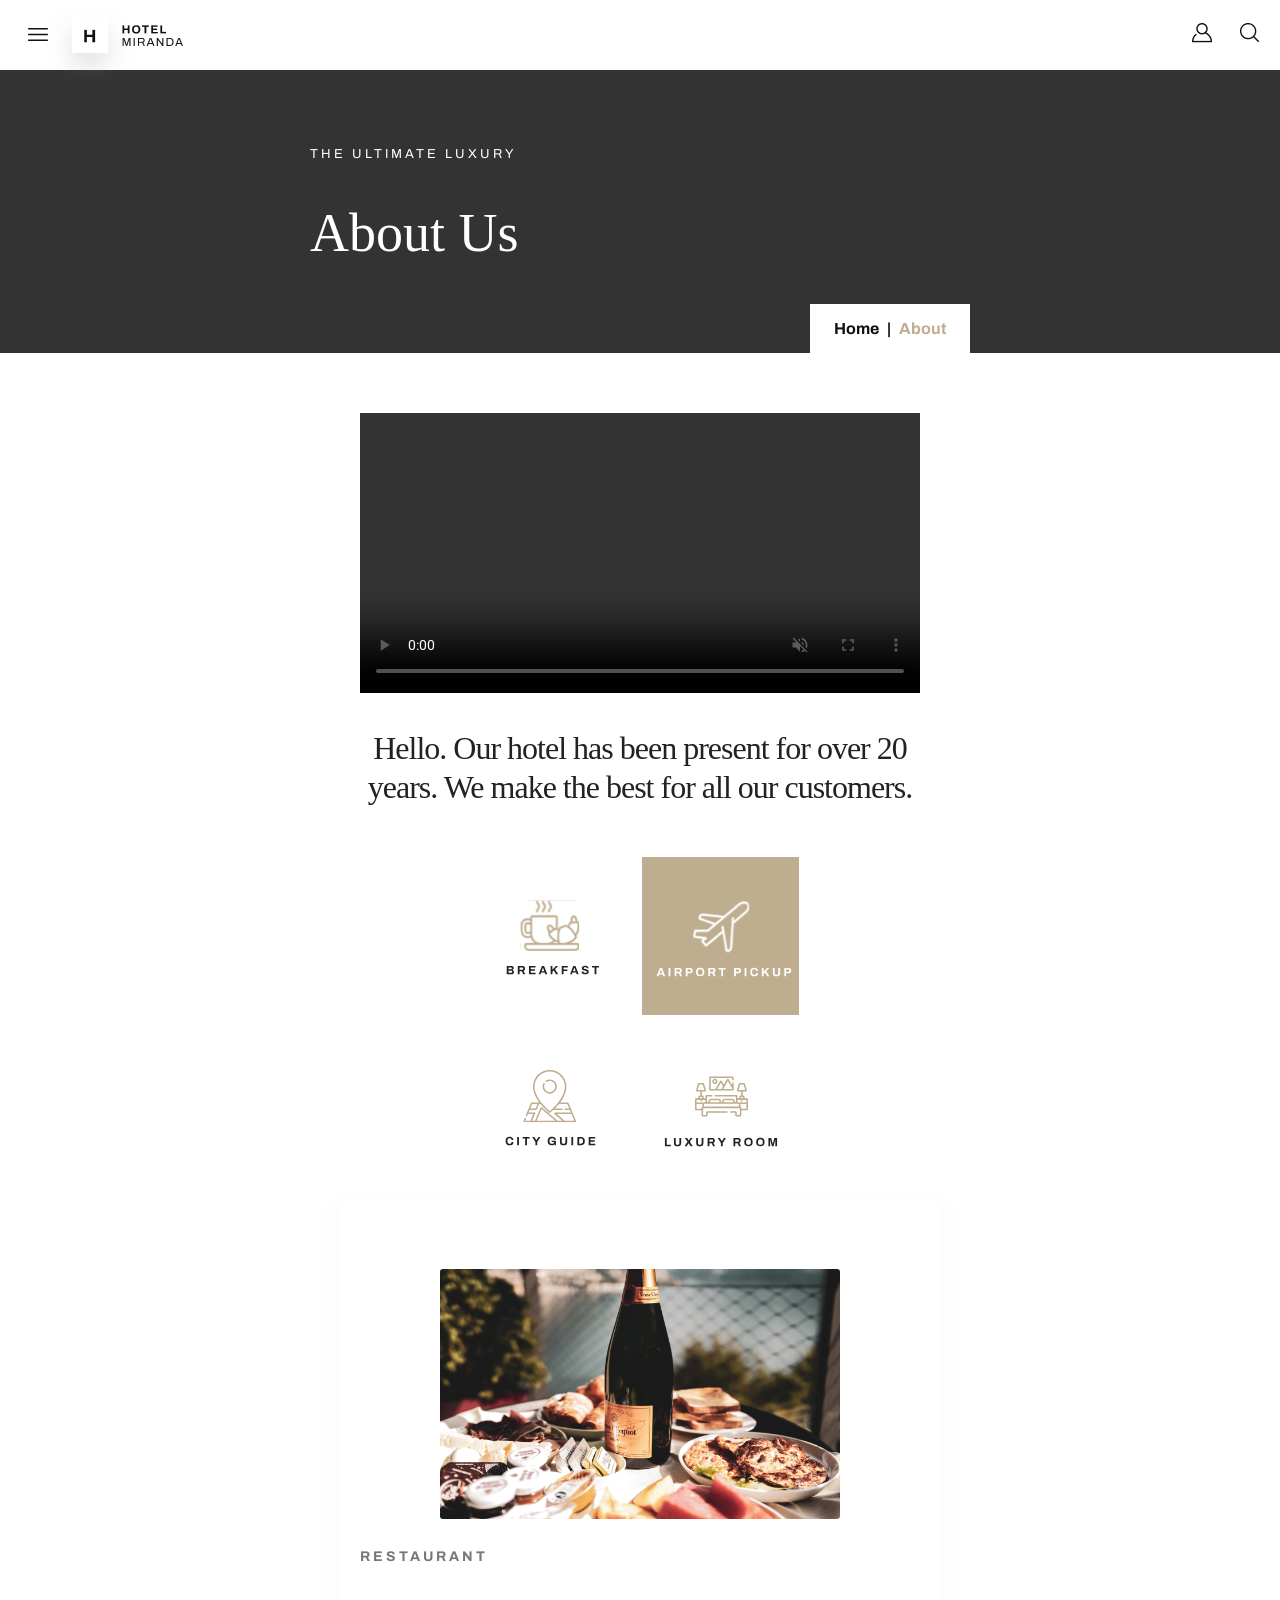
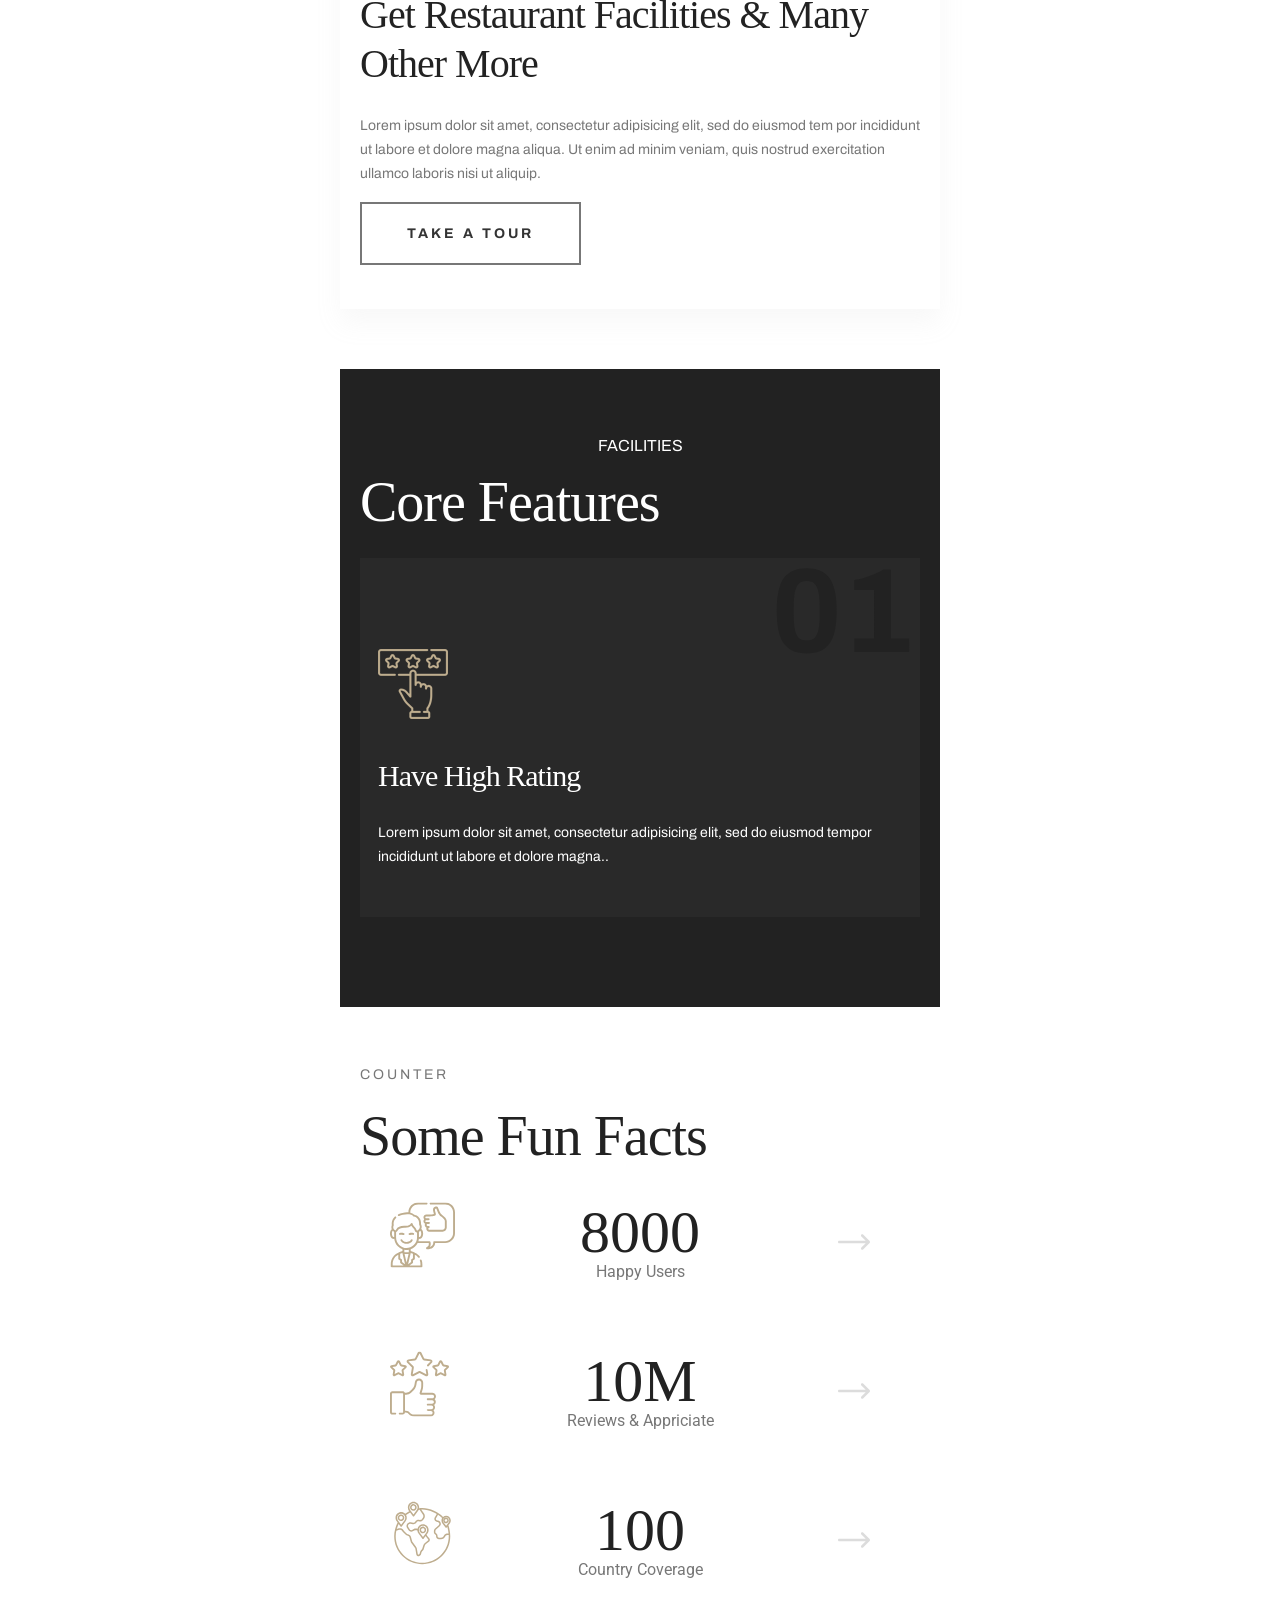
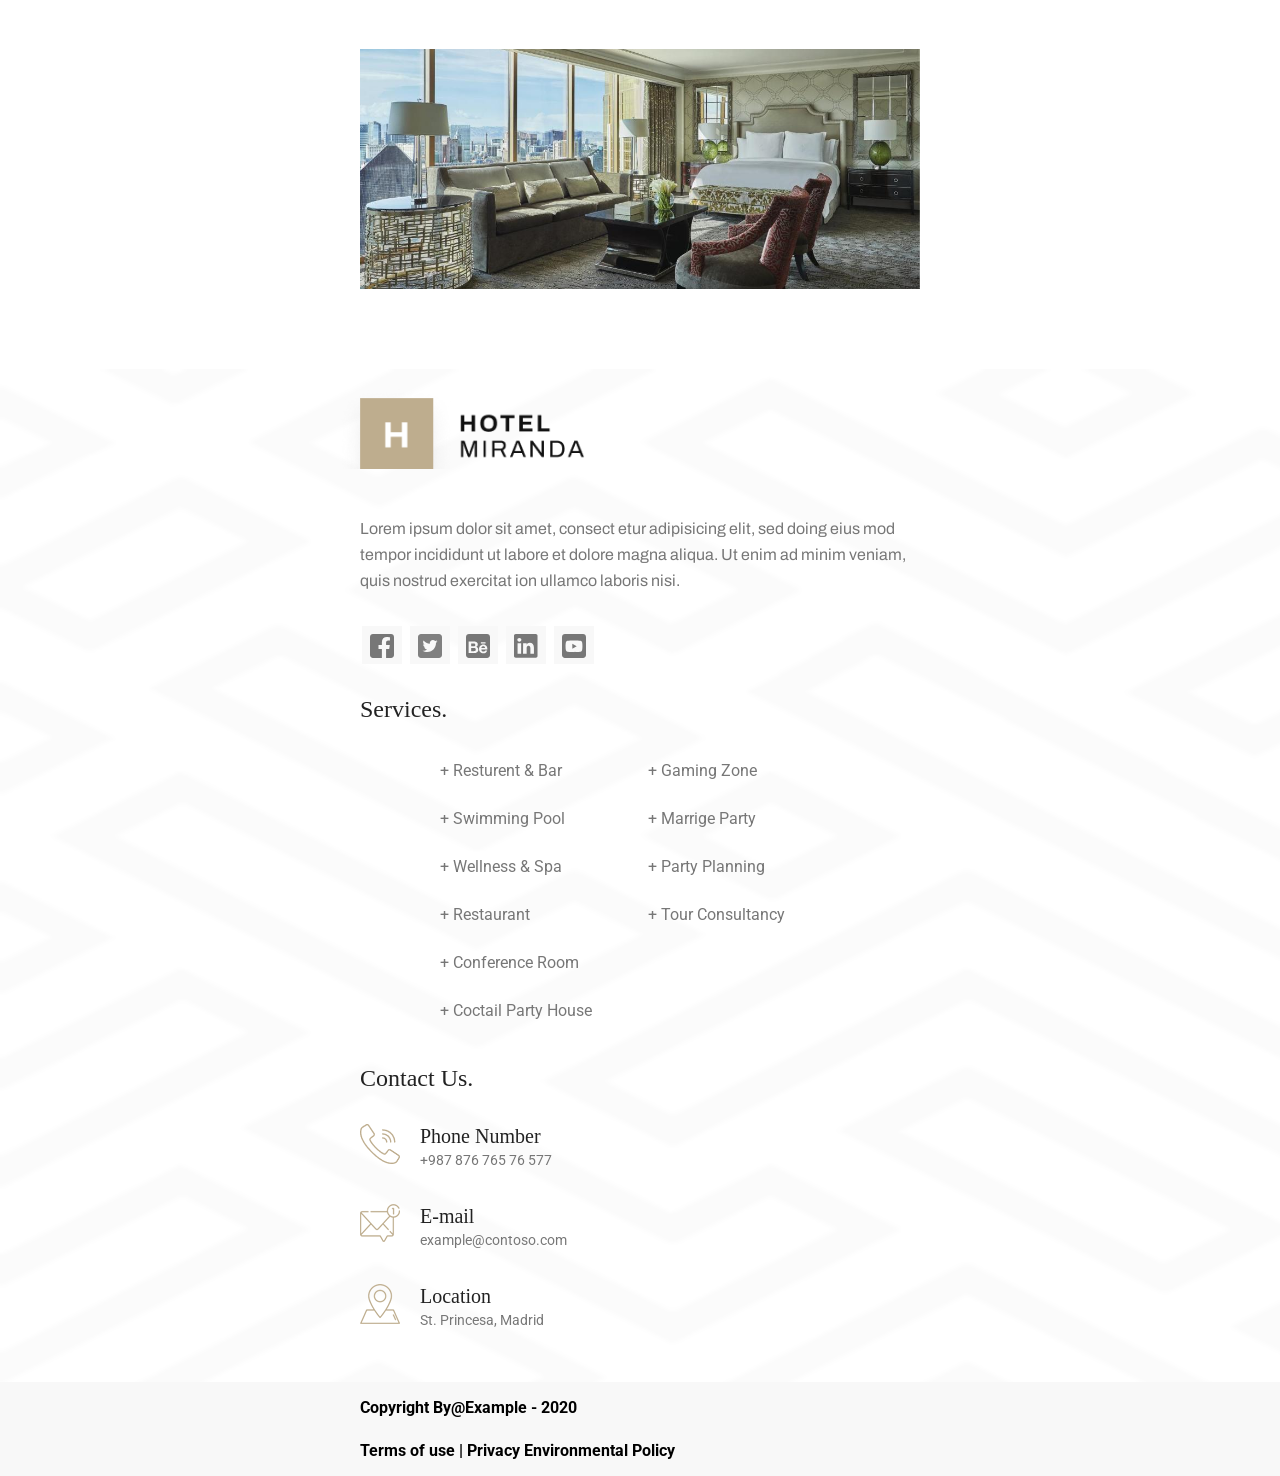
==== commit 9c143411: "update" ====
--- a/public/02-about.html
+++ b/public/02-about.html
@@ -33,10 +33,12 @@
       </ul>
     </div>
     <div class="welcome">
-      <p class="welcome__p1">THE ULTIMATE LUXURY</p>
-      <p class="welcome__p2">About Us</p>
-      <div class="breadcrumb">
-        <p><a href="./index.html">Home </a><span>|</span> About</p>
+      <div class="welcome__container">
+        <p class="welcome__container__p1">THE ULTIMATE LUXURY</p>
+        <p class="welcome__container__p2">About Us</p>
+        <div class="breadcrumb">
+          <p><a href="./index.html">Home </a><span>|</span> About</p>
+        </div>
       </div>
     </div>
     <div class="about__us" id="about-us">
@@ -99,65 +101,69 @@
       </div>
     </div>
     <div class="footer">
-      <div class="footer__logo"></div>
-      <p class="footer__description">
-        Lorem ipsum dolor sit amet, consect etur 
-        adipisicing elit, sed doing eius mod tempor 
-        incididunt ut labore et dolore magna aliqua. Ut 
-        enim ad minim veniam, quis nostrud exercitat 
-        ion ullamco laboris nisi.
-      </p>
-      <div class="footer__social">
-        <div class="footer__social__div">
-          <img src="../src/assets/icons/social-fb.svg" alt="facebook">
+      <div class="footer__container">
+        <div class="footer__container__logo"></div>
+        <p class="footer__container__description">
+          Lorem ipsum dolor sit amet, consect etur 
+          adipisicing elit, sed doing eius mod tempor 
+          incididunt ut labore et dolore magna aliqua. Ut 
+          enim ad minim veniam, quis nostrud exercitat 
+          ion ullamco laboris nisi.
+        </p>
+        <div class="footer__container__social">
+          <div class="footer__container__social__div">
+            <img src="../src/assets/icons/social-fb.svg" alt="facebook">
+          </div>
+          <div class="footer__container__social__div">
+            <img src="../src/assets/icons/social-tw.svg" alt="twitter">
+          </div>
+          <div class="footer__container__social__div">
+            <img src="../src/assets/icons/social-be.svg" alt="behance">
+          </div>
+          <div class="footer__container__social__div">
+            <img src="../src/assets/icons/social-in.svg" alt="linkedin">
+          </div>
+          <div class="footer__container__social__div">
+            <img src="../src/assets/icons/social-yt.svg" alt="youtube">
+          </div>
         </div>
-        <div class="footer__social__div">
-          <img src="../src/assets/icons/social-tw.svg" alt="twitter">
+        <p class="footer__container__title">Services.</p>
+        <ul>
+          <li>+ Resturent & Bar</li>
+          <li>+ Swimming Pool</li>
+          <li>+ Wellness & Spa</li>
+          <li>+ Restaurant</li>
+          <li>+ Conference Room</li>
+          <li>+ Coctail Party House</li>
+          <li>+ Gaming Zone</li>
+          <li>+ Marrige Party</li>
+          <li>+ Party Planning</li>
+          <li>+ Tour Consultancy</li>
+          <li style="opacity: 0;">.</li>
+        </ul>
+        <p class="footer__container__title">Contact Us.</p>
+        <div class="footer__container__contact">
+          <img src="../src/assets/icons/phone.png" alt="phone logo">
+          <p class="footer__container__contact__p1">Phone Number</p>
+          <p class="footer__container__contact__p2">+987 876 765 76 577</p>
         </div>
-        <div class="footer__social__div">
-          <img src="../src/assets/icons/social-be.svg" alt="behance">
+        <div class="footer__container__contact">
+          <img src="../src/assets/icons/message.png" alt="phone logo">
+          <p class="footer__container__contact__p1">E-mail</p>
+          <p class="footer__container__contact__p2">example@contoso.com</p>
         </div>
-        <div class="footer__social__div">
-          <img src="../src/assets/icons/social-in.svg" alt="linkedin">
-        </div>
-        <div class="footer__social__div">
-          <img src="../src/assets/icons/social-yt.svg" alt="youtube">
+        <div class="footer__container__contact">
+          <img src="../src/assets/icons/map.png" alt="phone logo">
+          <p class="footer__container__contact__p1">Location</p>
+          <p class="footer__container__contact__p2">St. Princesa, Madrid</p>
         </div>
       </div>
-      <p class="footer__title">Services.</p>
-      <ul>
-        <li>+ Resturent & Bar</li>
-        <li>+ Swimming Pool</li>
-        <li>+ Wellness & Spa</li>
-        <li>+ Restaurant</li>
-        <li>+ Conference Room</li>
-        <li>+ Coctail Party House</li>
-        <li>+ Gaming Zone</li>
-        <li>+ Marrige Party</li>
-        <li>+ Party Planning</li>
-        <li>+ Tour Consultancy</li>
-        <li style="opacity: 0;">.</li>
-      </ul>
-      <p class="footer__title">Contact Us.</p>
-      <div class="footer__contact">
-        <img src="../src/assets/icons/phone.png" alt="phone logo">
-        <p class="footer__contact__p1">Phone Number</p>
-        <p class="footer__contact__p2">+987 876 765 76 577</p>
       </div>
-      <div class="footer__contact">
-        <img src="../src/assets/icons/message.png" alt="phone logo">
-        <p class="footer__contact__p1">E-mail</p>
-        <p class="footer__contact__p2">example@contoso.com</p>
+    <div class="footer__copyright">
+      <div class="footer__copyright__container">
+        <p class="footer__copyright__container__p1">Copyright By@Example - 2020</p>
+        <p>Terms of use | Privacy Environmental Policy</p>
       </div>
-      <div class="footer__contact">
-        <img src="../src/assets/icons/map.png" alt="phone logo">
-        <p class="footer__contact__p1">Location</p>
-        <p class="footer__contact__p2">St. Princesa, Madrid</p>
       </div>
-    </div>
-    <div class="footer__copyright">
-      <p class="footer__copyright__p1">Copyright By@Example - 2020</p>
-      <p>Terms of use | Privacy Environmental Policy</p>
-    </div>
   </body>
 </html>
--- a/src/styles/css/style.css
+++ b/src/styles/css/style.css
@@ -96,12 +96,16 @@
 }
 
 .welcome {
+  background-color: var(--gray-color);
+}
+.welcome__container {
+  max-width: 700px;
+  margin: 0 auto;
   position: relative;
-  background-color: var(--gray-color);
   color: var(--white-color);
   padding: 20px 20px 50px 20px;
 }
-.welcome__p1 {
+.welcome__container__p1 {
   width: 90%;
   font-family: var(--archivo-font);
   font-size: 13px;
@@ -109,14 +113,14 @@
   line-height: 18px;
   padding: 55px 0 40px 0;
 }
-.welcome__p2 {
+.welcome__container__p2 {
   font-size: 54px;
   line-height: 60px;
   padding-bottom: 40px;
 }
-.welcome__btn {
+.welcome__container__btn {
   padding: 22px 45px;
-  margin-bottom: 24px;
+  margin: 0 24px 24px 0;
   font-family: var(--archivo-font);
   font-size: 14px;
   font-weight: 700;
@@ -125,7 +129,7 @@
   border: 2px solid var(--lightgray-color);
   color: var(--white-color);
 }
-.welcome__btn:hover {
+.welcome__container__btn:hover {
   background-color: var(--gold-color);
   border: 2px solid var(--gold-color);
 }
@@ -962,14 +966,17 @@
 }
 
 .footer {
-  left: 0;
+  background-image: url(../../../src/assets/img/footer-bg-mb.svg);
+  background-size: cover;
+}
+.footer__container {
+  max-width: 600px;
+  margin: 0 auto;
   bottom: 0;
   width: 100%;
   padding: 20px;
-  background-image: url(../../../src/assets/img/footer-bg-mb.svg);
-  background-size: cover;
-}
-.footer__logo {
+}
+.footer__container__logo {
   width: 245px;
   height: 80px;
   margin-left: -20px;
@@ -977,34 +984,34 @@
   background-repeat: no-repeat;
   background-size: cover;
 }
-.footer__description {
+.footer__container__description {
   margin-top: 47px;
   font-family: var(--archivo-font);
   font-size: 16px;
   line-height: 26px;
   color: var(--lightgray-color);
 }
-.footer__social {
+.footer__container__social {
   margin-top: 30px;
 }
-.footer__social__div {
+.footer__container__social__div {
   display: inline-block;
   padding: 8px 8px 2px 8px;
   margin: 2px;
   background-color: var(--darkwhite-color);
 }
-.footer__social__div:hover {
+.footer__container__social__div:hover {
   background-color: var(--gold-color);
 }
-.footer__social__div:hover img {
+.footer__container__social__div:hover img {
   filter: brightness(200);
 }
-.footer__title {
+.footer__container__title {
   font-size: 24px;
   margin-top: 30px;
   color: var(--darkgray-color);
 }
-.footer ul {
+.footer__container ul {
   min-width: 330px;
   max-width: 400px;
   -moz-columns: 2;
@@ -1017,37 +1024,40 @@
   margin: 0 auto;
   margin-top: 24px;
 }
-.footer__contact {
+.footer__container__contact {
   width: 200px;
   margin-top: 32px;
   margin-bottom: 30px;
 }
-.footer__contact img {
+.footer__container__contact img {
   position: absolute;
 }
-.footer__contact p {
+.footer__container__contact p {
   margin-left: 60px;
   line-height: 24px;
 }
-.footer__contact__p1 {
+.footer__container__contact__p1 {
   color: var(--darkgray-color);
   font-size: 20px;
   right: 0;
 }
-.footer__contact__p2 {
+.footer__container__contact__p2 {
   font-family: var(--roboto-font);
   color: var(--lightgray-color);
   font-size: 14px;
 }
 .footer__copyright {
-  width: 100%;
+  background-color: var(--darkwhite-color);
+}
+.footer__copyright__container {
+  max-width: 600px;
+  margin: 0 auto;
   padding: 16px 20px;
-  background-color: var(--darkwhite-color);
-  font-family: var(--roboto-font);
-  font-size: 16px;
-  font-weight: 700;
-}
-.footer__copyright__p1 {
+  font-family: var(--roboto-font);
+  font-size: 16px;
+  font-weight: 700;
+}
+.footer__copyright__container__p1 {
   margin-bottom: 24px;
 }
 
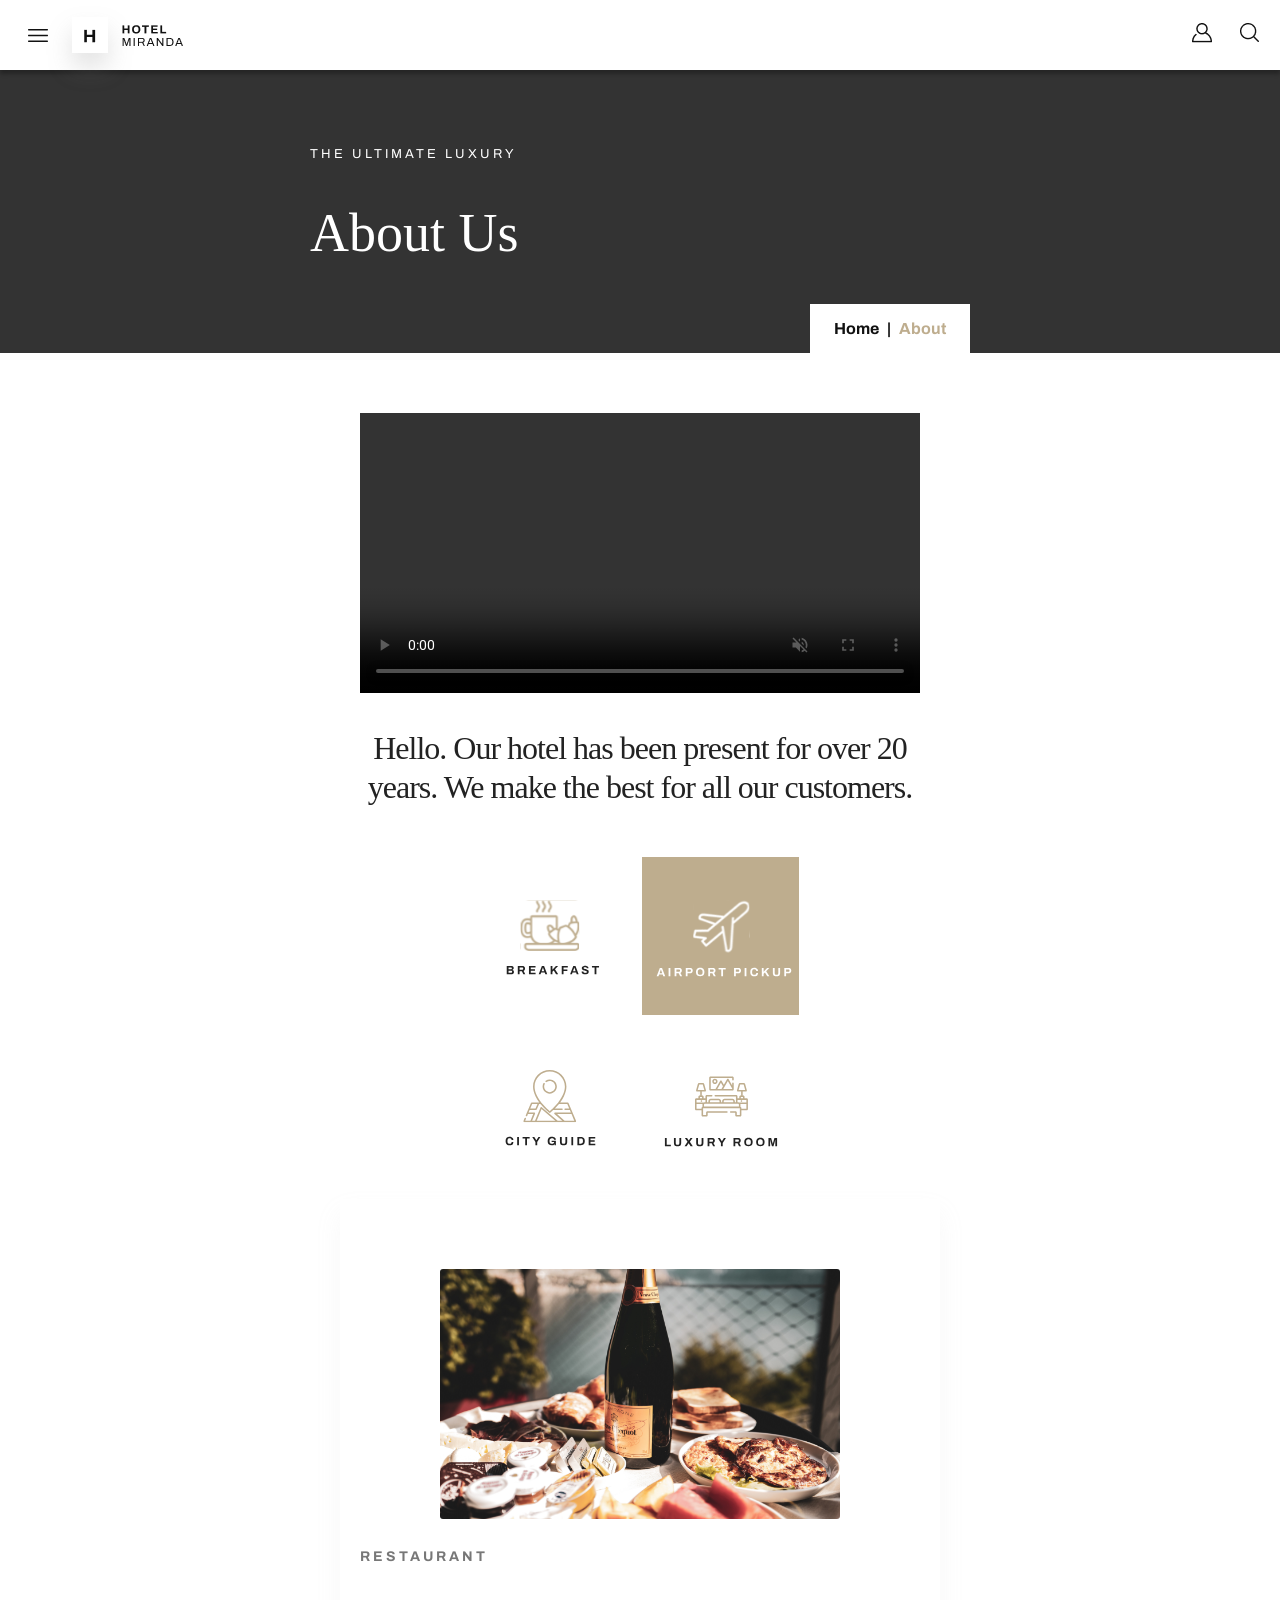
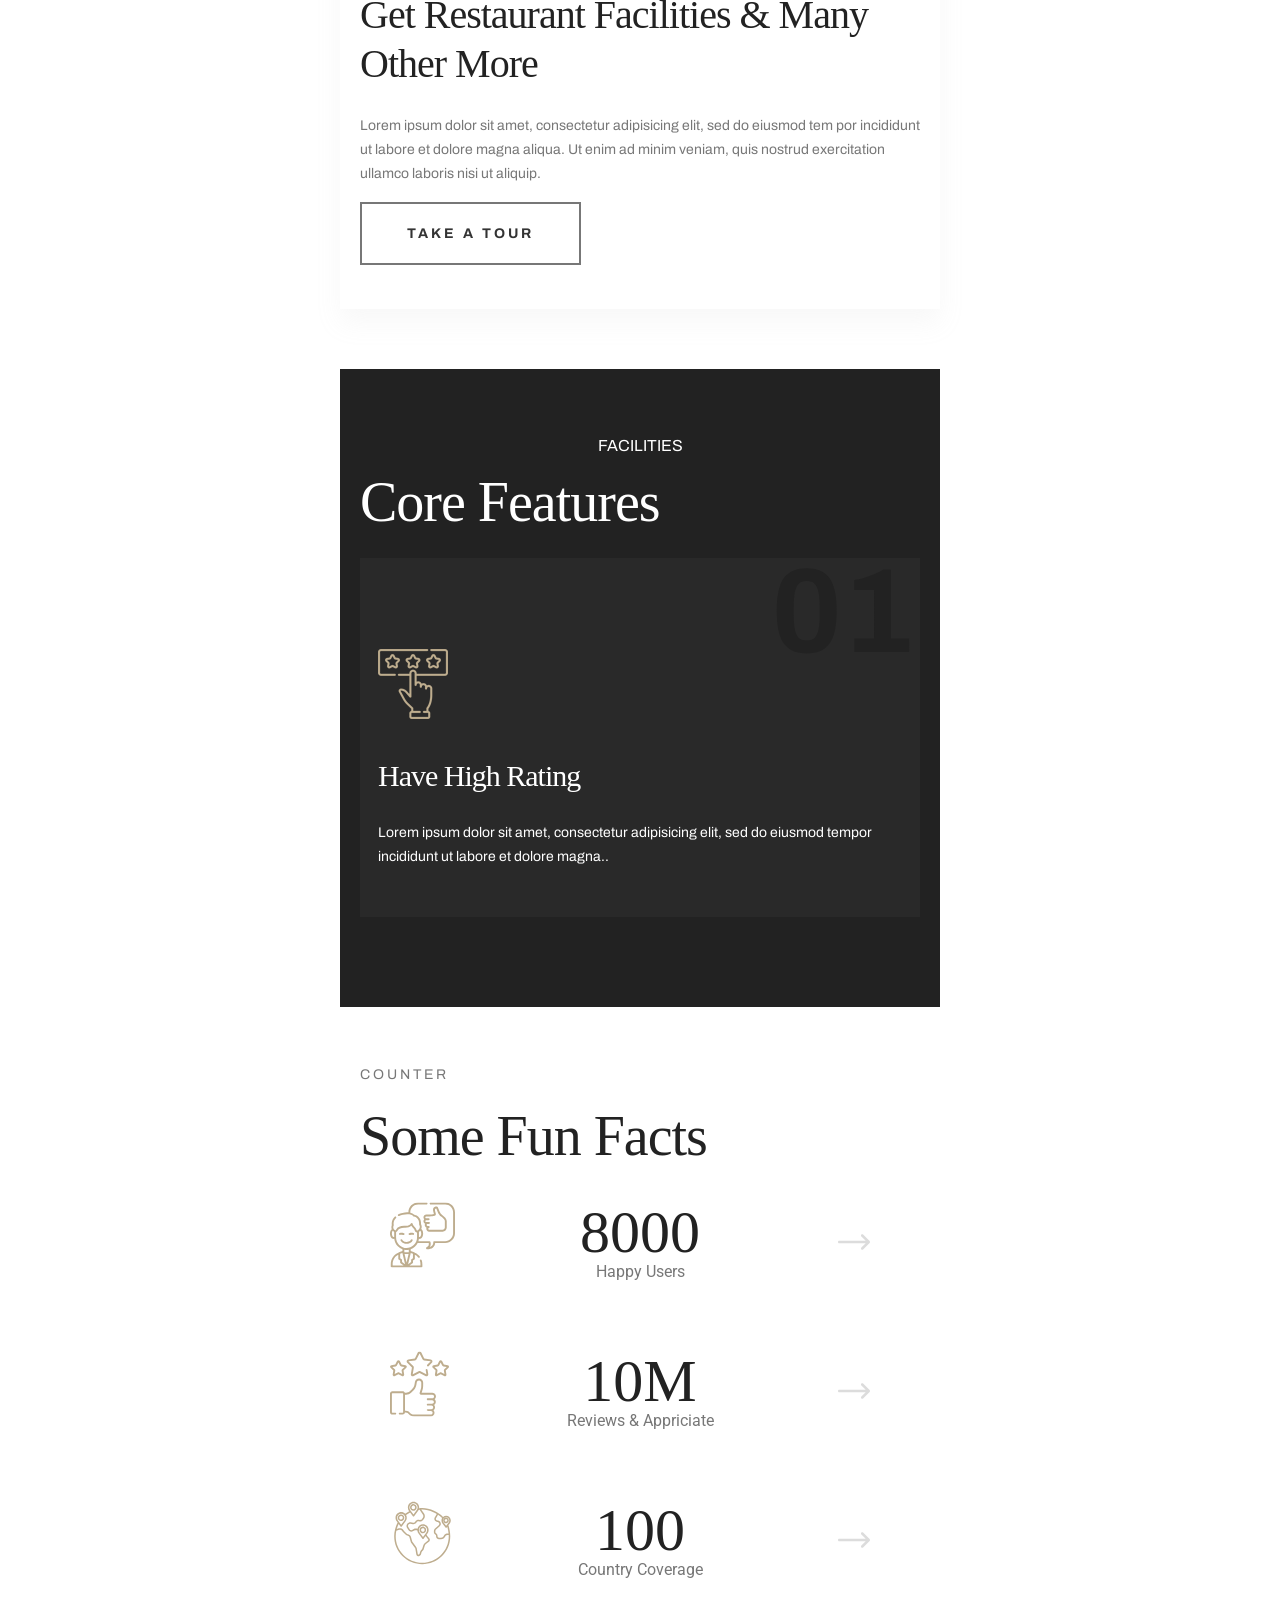
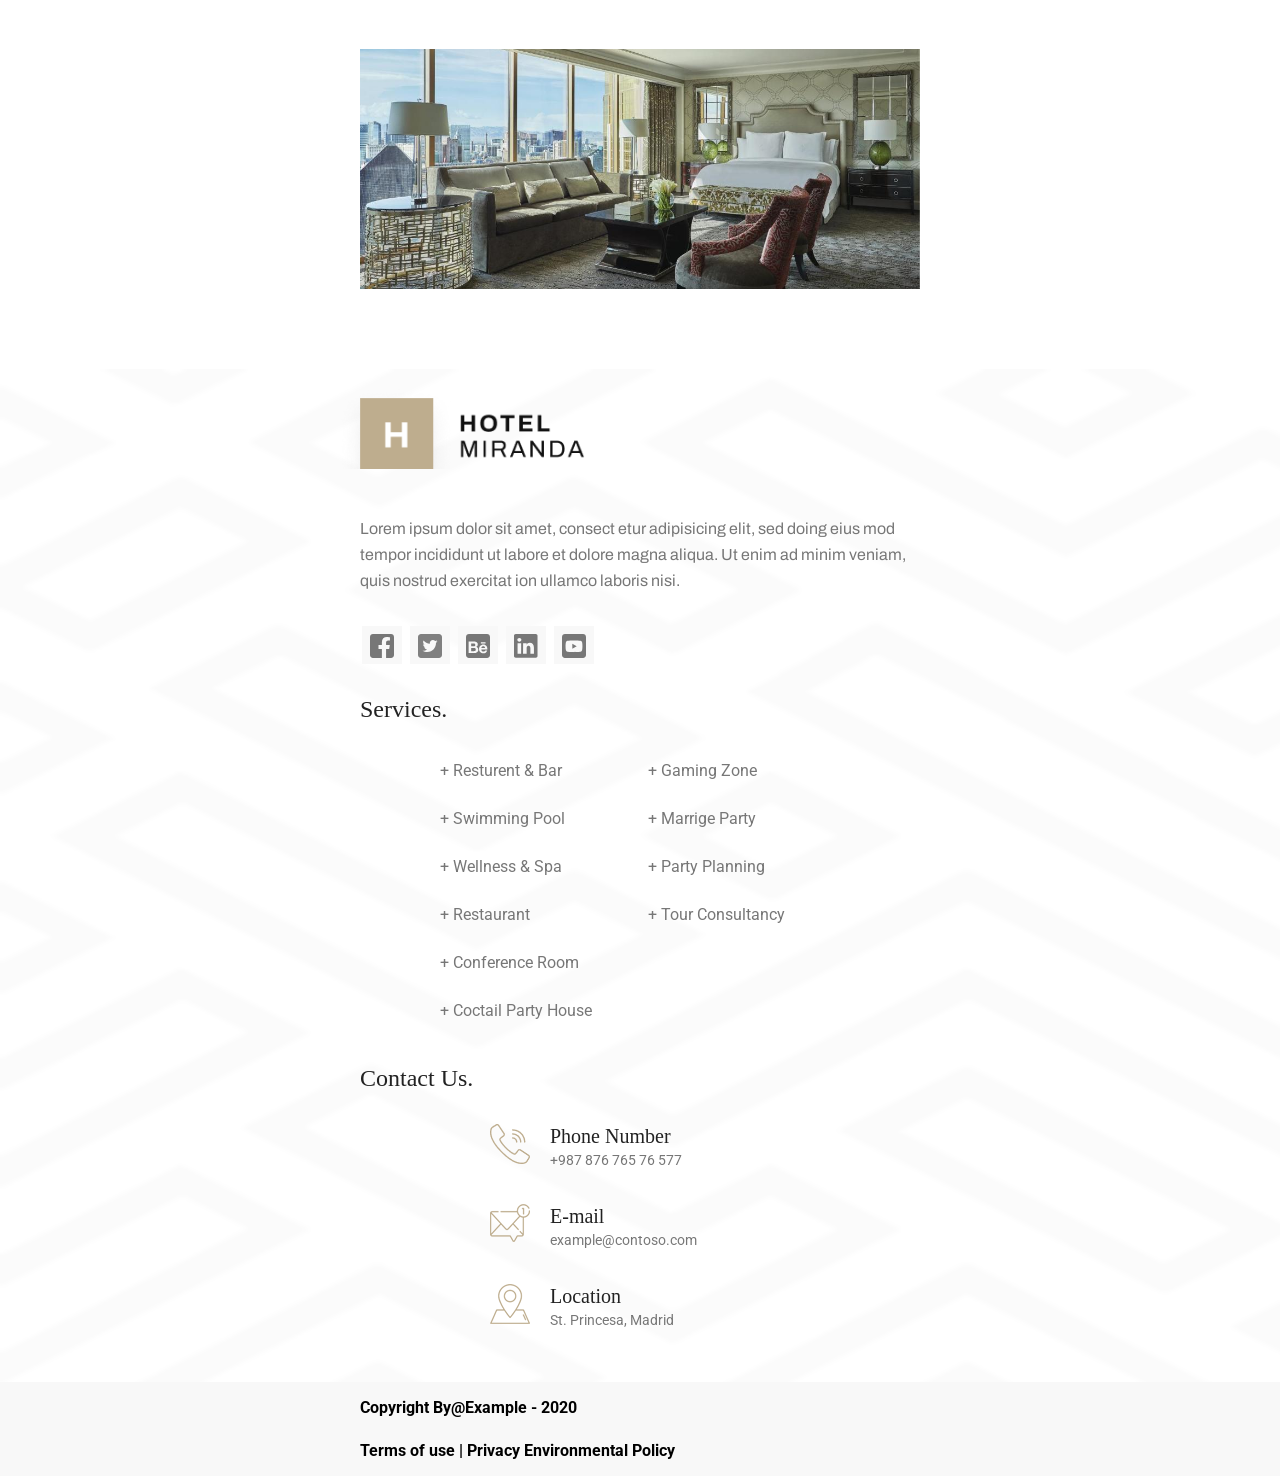
==== commit cbbdb5a8: "update" ====
--- a/public/02-about.html
+++ b/public/02-about.html
@@ -4,19 +4,21 @@
     <meta charset="UTF-8" />
     <meta http-equiv="X-UA-Compatible" content="IE=edge" />
     <meta name="viewport" content="width=device-width, initial-scale=1.0" />
-    <link rel="stylesheet" href="../src/styles/css/style.css">
+    <link rel="stylesheet" href="../src/styles/css/style.css" />
     <title>Hotel Miranda | About us</title>
   </head>
   <body>
     <div class="navbar">
-      <img class="navbar__burger" src="../src/assets/icons/menu-burger.png" />
-      <img class="navbar__close hidden" src="../src/assets/icons/menu-close.png"/>
+      <div class="navbar__burger">
+        <img class="navbar__burger__open" src="../src/assets/icons/menu-burger.png" />
+        <img class="navbar__burger__close hidden" src="../src/assets/icons/menu-close.png" />
+      </div>
       <div class="navbar__logo__bg">
-        <img class="navbar__logo__bg__h" src="../src/assets/icons/h.png" alt="logo">
+        <img class="navbar__logo__bg__h" src="../src/assets/icons/h.png" alt="logo" />
       </div>
-      <img class="navbar__logo__title" src="../src/assets/icons/navbar-miranda.png" alt="Hotel Miranda">
-      <img class="navbar__user" src="../src/assets/icons/user.png" alt="user logo">
-      <img class="navbar__search" src="../src/assets/icons/search.png" alt="search">
+      <img class="navbar__logo__title" src="../src/assets/icons/navbar-miranda.png" alt="Hotel Miranda" />
+      <img class="navbar__user" src="../src/assets/icons/user.png" alt="user logo" />
+      <img class="navbar__search" src="../src/assets/icons/search.png" alt="search" />
       <ul class="navbar__menu hidden">
         <a class="navbar__menu__a" href="#about-us">
           <li class="navbar__menu__li">About Us</li>
@@ -44,37 +46,31 @@
     <div class="about__us" id="about-us">
       <div class="about__us__container3">
         <video class="about__us__container3__video" src="../src/assets/video/intro.mp4" muted controls width="320"></video>
-        <p class="about__us__container3__p1">Hello. Our hotel has been 
-          present for over 20 years. 
-          We make the best for all 
-          our customers.</p>
+        <p class="about__us__container3__p1">Hello. Our hotel has been present for over 20 years. We make the best for all our customers.</p>
       </div>
       <div class="about__us__btn">
-        <img src="../src/assets/icons/btn-breakfast.svg" alt="breakfast icon">
-        <img src="../src/assets/icons/btn-pickup.svg" alt="airport pickup icon">
-        <img src="../src/assets/icons/btn-guide.svg" alt="city guide icon">
-        <img src="../src/assets/icons/btn-room.svg" alt="luxury room icon">
+        <img src="../src/assets/icons/btn-breakfast.svg" alt="breakfast icon" />
+        <img src="../src/assets/icons/btn-pickup.svg" alt="airport pickup icon" />
+        <img src="../src/assets/icons/btn-guide.svg" alt="city guide icon" />
+        <img src="../src/assets/icons/btn-room.svg" alt="luxury room icon" />
       </div>
       <div class="about__us__container4">
         <div class="about__us__container4__img"></div>
         <p class="about__us__container4__p1">RESTAURANT</p>
         <p class="about__us__container4__p2">Get Restaurant Facilities & Many Other More</p>
-        <p class="about__us__container4__p3">Lorem ipsum dolor sit amet, consectetur 
-          adipisicing elit, sed do eiusmod tem por 
-          incididunt ut labore et dolore magna aliqua. Ut 
-          enim ad minim veniam, quis nostrud 
-          exercitation ullamco laboris nisi ut aliquip.</p>
+        <p class="about__us__container4__p3">
+          Lorem ipsum dolor sit amet, consectetur adipisicing elit, sed do eiusmod tem por incididunt ut labore et dolore magna aliqua. Ut enim ad minim veniam, quis nostrud
+          exercitation ullamco laboris nisi ut aliquip.
+        </p>
         <button class="about__us__container4__btn">TAKE A TOUR</button>
       </div>
       <div class="about__us__container5">
         <p class="about__us__container5__p1">FACILITIES</p>
         <p class="about__us__container5__p2">Core Features</p>
         <div class="about__us__container5__div">
-          <img src="../src/assets/icons/stars.png" alt="stars">
+          <img src="../src/assets/icons/stars.png" alt="stars" />
           <p class="about__us__container5__div__p1">Have High Rating</p>
-          <p class="about__us__container5__div__p2">Lorem ipsum dolor sit amet, consectetur 
-            adipisicing elit, sed do eiusmod tempor 
-            incididunt ut labore et dolore magna..</p>
+          <p class="about__us__container5__div__p2">Lorem ipsum dolor sit amet, consectetur adipisicing elit, sed do eiusmod tempor incididunt ut labore et dolore magna..</p>
         </div>
       </div>
       <div class="about__us__container6">
@@ -82,17 +78,17 @@
         <p class="about__us__container6__p2">Some Fun Facts</p>
         <div class="about__us__container6__facts">
           <div class="about__us__container6__facts__div">
-            <img src="../src/assets/icons/happy-user.svg" alt="happy user icon">
+            <img src="../src/assets/icons/happy-user.svg" alt="happy user icon" />
             <p class="about__us__container6__facts__p1">8000</p>
             <p class="about__us__container6__facts__p2">Happy Users</p>
           </div>
           <div class="about__us__container6__facts__div">
-            <img src="../src/assets/icons/stars-review.svg" alt="positive review icon">
+            <img src="../src/assets/icons/stars-review.svg" alt="positive review icon" />
             <p class="about__us__container6__facts__p1">10M</p>
             <p class="about__us__container6__facts__p2">Reviews & Appriciate</p>
           </div>
           <div class="about__us__container6__facts__div">
-            <img src="../src/assets/icons/country-coverage.svg" alt="map coverage icon">
+            <img src="../src/assets/icons/country-coverage.svg" alt="map coverage icon" />
             <p class="about__us__container6__facts__p1">100</p>
             <p class="about__us__container6__facts__p2">Country Coverage</p>
           </div>
@@ -104,27 +100,24 @@
       <div class="footer__container">
         <div class="footer__container__logo"></div>
         <p class="footer__container__description">
-          Lorem ipsum dolor sit amet, consect etur 
-          adipisicing elit, sed doing eius mod tempor 
-          incididunt ut labore et dolore magna aliqua. Ut 
-          enim ad minim veniam, quis nostrud exercitat 
-          ion ullamco laboris nisi.
+          Lorem ipsum dolor sit amet, consect etur adipisicing elit, sed doing eius mod tempor incididunt ut labore et dolore magna aliqua. Ut enim ad minim veniam, quis nostrud
+          exercitat ion ullamco laboris nisi.
         </p>
         <div class="footer__container__social">
           <div class="footer__container__social__div">
-            <img src="../src/assets/icons/social-fb.svg" alt="facebook">
+            <img src="../src/assets/icons/social-fb.svg" alt="facebook" />
           </div>
           <div class="footer__container__social__div">
-            <img src="../src/assets/icons/social-tw.svg" alt="twitter">
+            <img src="../src/assets/icons/social-tw.svg" alt="twitter" />
           </div>
           <div class="footer__container__social__div">
-            <img src="../src/assets/icons/social-be.svg" alt="behance">
+            <img src="../src/assets/icons/social-be.svg" alt="behance" />
           </div>
           <div class="footer__container__social__div">
-            <img src="../src/assets/icons/social-in.svg" alt="linkedin">
+            <img src="../src/assets/icons/social-in.svg" alt="linkedin" />
           </div>
           <div class="footer__container__social__div">
-            <img src="../src/assets/icons/social-yt.svg" alt="youtube">
+            <img src="../src/assets/icons/social-yt.svg" alt="youtube" />
           </div>
         </div>
         <p class="footer__container__title">Services.</p>
@@ -139,31 +132,32 @@
           <li>+ Marrige Party</li>
           <li>+ Party Planning</li>
           <li>+ Tour Consultancy</li>
-          <li style="opacity: 0;">.</li>
+          <li style="opacity: 0">.</li>
         </ul>
         <p class="footer__container__title">Contact Us.</p>
         <div class="footer__container__contact">
-          <img src="../src/assets/icons/phone.png" alt="phone logo">
+          <img src="../src/assets/icons/phone.png" alt="phone logo" />
           <p class="footer__container__contact__p1">Phone Number</p>
           <p class="footer__container__contact__p2">+987 876 765 76 577</p>
         </div>
         <div class="footer__container__contact">
-          <img src="../src/assets/icons/message.png" alt="phone logo">
+          <img src="../src/assets/icons/message.png" alt="phone logo" />
           <p class="footer__container__contact__p1">E-mail</p>
           <p class="footer__container__contact__p2">example@contoso.com</p>
         </div>
         <div class="footer__container__contact">
-          <img src="../src/assets/icons/map.png" alt="phone logo">
+          <img src="../src/assets/icons/map.png" alt="phone logo" />
           <p class="footer__container__contact__p1">Location</p>
           <p class="footer__container__contact__p2">St. Princesa, Madrid</p>
         </div>
       </div>
-      </div>
+    </div>
     <div class="footer__copyright">
       <div class="footer__copyright__container">
         <p class="footer__copyright__container__p1">Copyright By@Example - 2020</p>
         <p>Terms of use | Privacy Environmental Policy</p>
       </div>
-      </div>
+    </div>
+    <script src="../src/scripts/script.js"></script>
   </body>
 </html>
--- a/src/styles/css/style.css
+++ b/src/styles/css/style.css
@@ -9,17 +9,17 @@
   --tt-font: "Old Standard TT", serif;
   --DE5777-color: #DE5777;
   --E5E5E5-color: #E5E5E5;
-  --white-color: #FFFFFF;
-  --darkwhite-color: #F8F8F8;
-  --darkestwhite-color: #F9F9F9;
-  --black-color: #111111;
-  --darkgray-color: #222222;
-  --midgray-color: #292929;
-  --gray-color: #333333;
-  --lightgray-color: #777777;
-  --lightestgray-color: #C2C2C2;
-  --lg-gray-color: #BDBDBD;
-  --gold-color: #BEAD8E;
+  --FFFFFF-color: #FFFFFF;
+  --F8F8F8-color: #F8F8F8;
+  --F9F9F9-color: #F9F9F9;
+  --111111-color: #111111;
+  --222222-color: #222222;
+  --292929-color: #292929;
+  --333333-color: #333333;
+  --777777-color: #777777;
+  --C2C2C2-color: #C2C2C2;
+  --BDBDBD-color: #BDBDBD;
+  --BEAD8E-color: #BEAD8E;
 }
 
 body {
@@ -32,77 +32,69 @@
 }
 
 .navbar {
+  position: relative;
   width: 100%;
   height: 70px;
   top: 0;
-  background: var(--white-color);
+  background: var(--FFFFFF-color);
   box-shadow: 0px 4px 4px rgba(0, 0, 0, 0.29);
 }
-
 .navbar__burger {
   position: absolute;
   margin: 28px;
-}
-
-.navbar__close {
-  position: absolute;
-  width: 32px;
-  height: 32px;
-  margin: 20px;
-}
-
+  width: 20px;
+  height: 20px;
+}
 .navbar__logo__bg {
   position: absolute;
   width: 36px;
   height: 36px;
   margin: 17px 72px;
-  background: var(--white-color);
+  background: var(--FFFFFF-color);
   box-shadow: 0px 14px 24px rgba(139, 139, 139, 0.25);
-}
-
+  z-index: 2;
+}
 .navbar__logo__bg__h {
   padding: 11.5px;
 }
-
 .navbar__logo__title {
   margin: 25px 122px;
 }
-
 .navbar__user {
   position: absolute;
   top: 23px;
   right: 68px;
 }
-
 .navbar__search {
   position: absolute;
   top: 23px;
   right: 20px;
 }
-
 .navbar__menu {
-  background-color: white;
-}
-
+  position: absolute;
+  width: 100%;
+  background-color: var(--FFFFFF-color);
+  z-index: 1;
+  margin-top: -7px;
+}
 .navbar__menu__li {
   list-style: none;
-  color: var(--black-color);
-  margin: 21px;
-}
-
+  color: var(--111111-color);
+  margin: 22px;
+}
 .navbar__menu__a {
   text-decoration: none;
   font-family: var(--archivo-font);
 }
 
 .welcome {
-  background-color: var(--gray-color);
+  background-color: var(--333333-color);
 }
 .welcome__container {
   max-width: 700px;
   margin: 0 auto;
   position: relative;
-  color: var(--white-color);
+  color: var(--FFFFFF-color);
   padding: 20px 20px 50px 20px;
 }
 .welcome__container__p1 {
@@ -125,18 +117,18 @@
   font-size: 14px;
   font-weight: 700;
   letter-spacing: 3px;
-  background-color: var(--gray-color);
-  border: 2px solid var(--lightgray-color);
-  color: var(--white-color);
+  background-color: var(--333333-color);
+  border: 2px solid var(--777777-color);
+  color: var(--FFFFFF-color);
 }
 .welcome__container__btn:hover {
-  background-color: var(--gold-color);
-  border: 2px solid var(--gold-color);
+  background-color: var(--BEAD8E-color);
+  border: 2px solid var(--BEAD8E-color);
 }
 
 .availability {
-  background-color: var(--darkgray-color);
-  color: var(--white-color);
+  background-color: var(--222222-color);
+  color: var(--FFFFFF-color);
   font-family: var(--roboto-font);
   padding: 0 20px 0 20px;
 }
@@ -155,38 +147,38 @@
 }
 .availability__form__input {
   width: 100%;
-  background-color: var(--darkgray-color);
-  color: var(--gold-color);
+  background-color: var(--222222-color);
+  color: var(--BEAD8E-color);
   border: none;
-  border-bottom: 2px solid var(--gold-color);
+  border-bottom: 2px solid var(--BEAD8E-color);
   padding-bottom: 10px;
   padding-left: 30px;
   font-size: 14px;
 }
 .availability__form__btn {
-  background-color: var(--darkgray-color);
-  color: var(--white-color);
-  font-family: var(--archivo-font);
-  font-size: 14px;
-  font-weight: 700;
-  letter-spacing: 3px;
-  border: 2px solid var(--lightgray-color);
+  background-color: var(--222222-color);
+  color: var(--FFFFFF-color);
+  font-family: var(--archivo-font);
+  font-size: 14px;
+  font-weight: 700;
+  letter-spacing: 3px;
+  border: 2px solid var(--777777-color);
   margin-top: 45px;
   padding: 23px 25px;
 }
 .availability__form__btn:hover {
-  background-color: var(--gold-color);
-  border: 2px solid var(--gold-color);
+  background-color: var(--BEAD8E-color);
+  border: 2px solid var(--BEAD8E-color);
 }
 
 .about__us {
   max-width: 600px;
   margin: 60px auto 0 auto;
   font-family: var(--archivo-font);
-  color: var(--lightgray-color);
+  color: var(--777777-color);
 }
 .about__us__container1 {
-  background-color: var(--darkestwhite-color);
+  background-color: var(--F9F9F9-color);
   padding: 38px 20px 175px 20px;
 }
 .about__us__container1__p1 {
@@ -196,7 +188,7 @@
 }
 .about__us__container1__p2 {
   font-family: var(--tt-font);
-  color: var(--black-color);
+  color: var(--111111-color);
   font-size: 56px;
   margin-top: 30px;
   letter-spacing: -1px;
@@ -211,18 +203,18 @@
   font-weight: 700;
   letter-spacing: 3px;
   padding: 22px 57px;
-  border: 2px solid var(--lightgray-color);
-  background-color: var(--darkestwhite-color);
-  color: var(--lightgray-color);
+  border: 2px solid var(--777777-color);
+  background-color: var(--F9F9F9-color);
+  color: var(--777777-color);
   margin-top: 24px;
 }
 .about__us__container1__btn:hover {
-  color: var(--white-color);
-  background-color: var(--gold-color);
-  border: 2px solid var(--gold-color);
+  color: var(--FFFFFF-color);
+  background-color: var(--BEAD8E-color);
+  border: 2px solid var(--BEAD8E-color);
 }
 .about__us__container2 {
-  background-color: var(--white-color);
+  background-color: var(--FFFFFF-color);
   padding: 50px;
 }
 .about__us__container2__div {
@@ -236,7 +228,7 @@
   background-position: bottom;
   border-radius: 4px;
   height: 300px; /*********************************************************** REPLACE WITH PHOTO */
-  background-color: var(--lightgray-color);
+  background-color: var(--777777-color);
   margin-top: -170px;
 }
 .about__us__container2__div--info {
@@ -263,11 +255,10 @@
 .about__us__container3__video {
   display: block;
   min-width: 100%;
-  /***************background-color: var(--lightestgray-color);************************* REPLACE WITH VIDEO */
   margin: 0 auto;
 }
 .about__us__container3__p1 {
-  color: var(--darkgray-color);
+  color: var(--222222-color);
   font-family: var(--tt-font);
   font-size: 32px;
   line-height: 39px;
@@ -301,7 +292,7 @@
   max-width: 400px;
   height: 250px; /********************************************************************************** DELETE WITH PHOTO */
   margin: 50px auto 30px auto;
-  background-color: var(--lightgray-color);
+  background-color: var(--777777-color);
 }
 .about__us__container4__p1 {
   font-weight: 700;
@@ -310,7 +301,7 @@
   margin-bottom: 26px;
 }
 .about__us__container4__p2 {
-  color: var(--darkgray-color);
+  color: var(--222222-color);
   font-family: var(--tt-font);
   font-size: 40px;
   line-height: 49px;
@@ -329,18 +320,18 @@
   font-size: 14px;
   font-weight: 700;
   letter-spacing: 3px;
-  background-color: var(--white-color);
-  border: 2px solid var(--lightgray-color);
-  color: var(--gray-color);
+  background-color: var(--FFFFFF-color);
+  border: 2px solid var(--777777-color);
+  color: var(--333333-color);
 }
 .about__us__container4__btn:hover {
-  color: var(--white-color);
-  background-color: var(--gold-color);
-  border: 2px solid var(--gold-color);
+  color: var(--FFFFFF-color);
+  background-color: var(--BEAD8E-color);
+  border: 2px solid var(--BEAD8E-color);
 }
 .about__us__container5 {
-  color: var(--white-color);
-  background-color: var(--darkgray-color);
+  color: var(--FFFFFF-color);
+  background-color: var(--222222-color);
   padding: 20px;
 }
 .about__us__container5__p1 {
@@ -356,7 +347,7 @@
 .about__us__container5__div {
   padding: 18px;
   margin-bottom: 70px;
-  background-color: var(--midgray-color);
+  background-color: var(--292929-color);
   background-image: url(../../../src/assets/img/01-bg-dark.svg);
   background-repeat: no-repeat;
   background-position: top 10px right 10px;
@@ -384,7 +375,7 @@
   margin-bottom: 24px;
 }
 .about__us__container6__p2 {
-  color: var(--darkgray-color);
+  color: var(--222222-color);
   font-family: var(--tt-font);
   font-size: 56px;
   line-height: 60px;
@@ -407,14 +398,14 @@
 }
 .about__us__container6__facts__p1 {
   text-align: center;
-  color: var(--darkgray-color);
+  color: var(--222222-color);
   font-family: var(--tt-font);
   font-size: 60px;
   line-height: 60px;
 }
 .about__us__container6__facts__p2 {
   text-align: center;
-  color: var(--lightgray-color);
+  color: var(--777777-color);
   font-family: var(--roboto-font);
   font-size: 16px;
 }
@@ -423,7 +414,7 @@
   background-repeat: no-repeat;
   background-size: cover;
   background-position: center;
-  background-color: var(--lightgray-color);
+  background-color: var(--777777-color);
   height: 240px;
   margin-bottom: 20px;
 }
@@ -433,8 +424,8 @@
   margin: 0 auto;
 }
 .rooms__container1 {
-  background-color: var(--white-color);
-  color: var(--white-color);
+  background-color: var(--FFFFFF-color);
+  color: var(--FFFFFF-color);
   padding: 0 50px;
 }
 .rooms__container1__div {
@@ -447,10 +438,10 @@
   background-size: cover;
   background-position: center;
   height: 300px; /*********************************************************** REPLACE WITH PHOTO */
-  background-color: var(--lightgray-color);
+  background-color: var(--777777-color);
 }
 .rooms__container1__div--info {
-  background-color: var(--darkgray-color);
+  background-color: var(--222222-color);
   text-align: center;
   padding: 50px 35px 38px 35px;
   box-shadow: 0px 8px 16px rgba(34, 34, 34, 0.02);
@@ -476,7 +467,7 @@
   padding-bottom: 24px;
 }
 .rooms__container2__p2 {
-  color: var(--darkgray-color);
+  color: var(--222222-color);
   font-size: 56px;
   margin-bottom: 24px;
 }
@@ -485,12 +476,12 @@
   background-repeat: no-repeat;
   background-size: cover;
   background-position: center;
-  background-color: var(--lightgray-color);
+  background-color: var(--777777-color);
   height: 240px;
   margin-top: -50px;
 }
 .rooms__container2__description {
-  background-color: var(--white-color);
+  background-color: var(--FFFFFF-color);
   padding: 19px 24px;
   margin: -20px 20px 30px 20px;
 }
@@ -500,14 +491,14 @@
   margin-bottom: 12px;
 }
 .rooms__container2__description__p2 {
-  color: var(--lightgray-color);
+  color: var(--777777-color);
   font-family: var(--roboto-font);
   font-size: 14px;
   line-height: 24px;
   margin-bottom: 12px;
 }
 .rooms__container2__description__p3 {
-  color: var(--gold-color);
+  color: var(--BEAD8E-color);
   font-family: var(--archivo-font);
   font-weight: 700;
   font-size: 32px;
@@ -526,11 +517,11 @@
   background-repeat: no-repeat;
   background-size: cover;
   background-position: center;
-  background-color: var(--lg-gray-color);
+  background-color: var(--BDBDBD-color);
   height: 240px;
 }
 .rooms__container3__description {
-  background-color: var(--white-color);
+  background-color: var(--FFFFFF-color);
   padding: 19px 24px;
 }
 .rooms__container3__description__img {
@@ -542,14 +533,14 @@
   margin-bottom: 12px;
 }
 .rooms__container3__description__p2 {
-  color: var(--lightgray-color);
+  color: var(--777777-color);
   font-family: var(--roboto-font);
   font-size: 14px;
   line-height: 24px;
   margin-bottom: 12px;
 }
 .rooms__container3__description__p3 {
-  color: var(--gold-color);
+  color: var(--BEAD8E-color);
   font-family: var(--archivo-font);
   font-weight: 700;
   font-size: 16px;
@@ -560,11 +551,11 @@
   font-size: 16px;
   font-weight: 700;
   border: none;
-  background-color: var(--white-color);
-  color: var(--lg-gray-color);
+  background-color: var(--FFFFFF-color);
+  color: var(--BDBDBD-color);
 }
 .rooms__container3__description__p3__btn:hover {
-  color: var(--gold-color);
+  color: var(--BEAD8E-color);
   cursor: pointer;
 }
 .rooms__pagination {
@@ -576,7 +567,7 @@
   margin: 40px auto 0;
 }
 .rooms__container4__p1 {
-  color: var(--lightgray-color);
+  color: var(--777777-color);
   font-family: var(--archivo-font);
   font-size: 14px;
   letter-spacing: 3px;
@@ -589,7 +580,7 @@
   margin-bottom: 16px;
 }
 .rooms__container4__p3 {
-  color: var(--gold-color);
+  color: var(--BEAD8E-color);
   font-family: var(--archivo-font);
   font-weight: 700;
   font-size: 32px;
@@ -600,7 +591,7 @@
   background-repeat: no-repeat;
   background-size: cover;
   background-position: center;
-  background-color: var(--lg-gray-color);
+  background-color: var(--BDBDBD-color);
   height: 240px;
   margin-bottom: 14px;
 }
@@ -630,7 +621,7 @@
   padding: 23px 29px;
   font-family: var(--archivo-font);
   font-size: 14px;
-  background-color: var(--darkwhite-color);
+  background-color: var(--F8F8F8-color);
   margin-bottom: 19px;
   border: none;
 }
@@ -646,18 +637,18 @@
   font-size: 14px;
   font-weight: 400;
   letter-spacing: 3px;
-  background-color: var(--white-color);
-  border: 2px solid var(--lightgray-color);
-  color: var(--lightgray-color);
+  background-color: var(--FFFFFF-color);
+  border: 2px solid var(--777777-color);
+  color: var(--777777-color);
 }
 .rooms__availability__btn:hover {
-  color: var(--white-color);
-  background-color: var(--gold-color);
-  border: 2px solid var(--gold-color);
+  color: var(--FFFFFF-color);
+  background-color: var(--BEAD8E-color);
+  border: 2px solid var(--BEAD8E-color);
 }
 .rooms__text {
   padding: 20px;
-  color: var(--lightgray-color);
+  color: var(--777777-color);
   font-family: var(--roboto-font);
   font-size: 14px;
   line-height: 24px;
@@ -697,7 +688,7 @@
   margin-bottom: 15px;
 }
 .rooms__founder__p2 {
-  color: var(--gold-color);
+  color: var(--BEAD8E-color);
   font-family: var(--archivo-font);
   font-size: 14px;
   font-weight: 700;
@@ -705,7 +696,7 @@
   margin-bottom: 25px;
 }
 .rooms__founder__p3 {
-  color: var(--lightgray-color);
+  color: var(--777777-color);
   font-family: var(--archivo-font);
   font-size: 16px;
   line-height: 24px;
@@ -719,11 +710,11 @@
   margin-bottom: 13px;
 }
 .rooms__cancellation__hr {
-  border: 1px solid var(--darkwhite-color);
+  border: 1px solid var(--F8F8F8-color);
   margin-bottom: 32px;
 }
 .rooms__cancellation__p2 {
-  color: var(--lightgray-color);
+  color: var(--777777-color);
   font-family: var(--roboto-font);
   font-size: 16px;
   line-height: 24px;
@@ -740,7 +731,7 @@
   margin-bottom: 13px;
 }
 .rooms__container5__hr {
-  border: 1px solid var(--darkwhite-color);
+  border: 1px solid var(--F8F8F8-color);
   margin-bottom: 32px;
 }
 .rooms__container5__slider {
@@ -748,11 +739,11 @@
   background-repeat: no-repeat;
   background-size: cover;
   background-position: center;
-  background-color: var(--lg-gray-color);
+  background-color: var(--BDBDBD-color);
   height: 240px;
 }
 .rooms__container5__description {
-  background-color: var(--white-color);
+  background-color: var(--FFFFFF-color);
   padding: 19px 24px;
 }
 .rooms__container5__description__img {
@@ -764,14 +755,14 @@
   margin-bottom: 12px;
 }
 .rooms__container5__description__p2 {
-  color: var(--lightgray-color);
+  color: var(--777777-color);
   font-family: var(--roboto-font);
   font-size: 14px;
   line-height: 24px;
   margin-bottom: 12px;
 }
 .rooms__container5__description__p3 {
-  color: var(--gold-color);
+  color: var(--BEAD8E-color);
   font-family: var(--archivo-font);
   font-weight: 700;
   font-size: 16px;
@@ -782,25 +773,25 @@
   font-size: 16px;
   font-weight: 700;
   border: none;
-  background-color: var(--white-color);
-  color: var(--lg-gray-color);
+  background-color: var(--FFFFFF-color);
+  color: var(--BDBDBD-color);
 }
 .rooms__container5__description__p3__btn:hover {
-  color: var(--gold-color);
+  color: var(--BEAD8E-color);
   cursor: pointer;
 }
 
 .video {
   max-width: 600px;
   margin: 0 auto;
-  background-color: var(--darkgray-color);
-  color: var(--white-color);
+  background-color: var(--222222-color);
+  color: var(--FFFFFF-color);
   font-size: 14px;
   padding: 64px 20px 52px;
 }
 .video__p1 {
   font-family: var(--archivo-font);
-  color: var(--gold-color);
+  color: var(--BEAD8E-color);
   letter-spacing: 3px;
   padding-bottom: 32px;
 }
@@ -811,7 +802,7 @@
   padding-bottom: 16px;
 }
 .video__p3 {
-  color: var(--lightestgray-color);
+  color: var(--C2C2C2-color);
   font-family: var(--archivo-font);
   line-height: 24px;
   padding-bottom: 32px;
@@ -819,23 +810,23 @@
 .video__intro {
   display: block;
   min-width: 100%;
-  background-color: var(--lightestgray-color);
+  background-color: var(--C2C2C2-color);
   margin: 0 auto;
 }
 .video__btn {
-  background-color: var(--darkgray-color);
-  color: var(--white-color);
-  font-family: var(--archivo-font);
-  font-size: 14px;
-  font-weight: 700;
-  letter-spacing: 3px;
-  border: 2px solid var(--lightgray-color);
+  background-color: var(--222222-color);
+  color: var(--FFFFFF-color);
+  font-family: var(--archivo-font);
+  font-size: 14px;
+  font-weight: 700;
+  letter-spacing: 3px;
+  border: 2px solid var(--777777-color);
   margin-top: 32px;
   padding: 23px 57px;
 }
 .video__btn:hover {
-  background-color: var(--gold-color);
-  border: 2px solid var(--gold-color);
+  background-color: var(--BEAD8E-color);
+  border: 2px solid var(--BEAD8E-color);
 }
 
 .facilities {
@@ -849,13 +840,13 @@
   font-size: 14px;
   font-weight: 700;
   letter-spacing: 3px;
-  color: var(--lightgray-color);
+  color: var(--777777-color);
   margin-bottom: 24px;
 }
 .facilities__p2 {
   font-size: 56px;
   letter-spacing: -1px;
-  color: var(--darkgray-color);
+  color: var(--222222-color);
 }
 .facilities__container {
   margin-top: 32px;
@@ -873,7 +864,7 @@
   padding-bottom: 26px;
 }
 .facilities__container__p2 {
-  color: var(--lightgray-color);
+  color: var(--777777-color);
   font-family: var(--archivo-font);
   font-size: 14px;
   padding-right: 75px;
@@ -895,13 +886,13 @@
   font-size: 14px;
   font-weight: 700;
   letter-spacing: 3px;
-  color: var(--lightgray-color);
+  color: var(--777777-color);
   margin-bottom: 24px;
 }
 .menu__p2 {
   font-size: 56px;
   letter-spacing: -1px;
-  color: var(--darkgray-color);
+  color: var(--222222-color);
   margin-bottom: 32px;
 }
 .menu__div1 {
@@ -912,13 +903,13 @@
   position: absolute;
   width: 120px; /****************************************************************************** DELETE WITH PHOTO */
   height: 120px; /***************************************************************************** DELETE WITH PHOTO */
-  background-color: var(--lightgray-color); /************************************************** DELETE WITH PHOTO */
+  background-color: var(--777777-color); /************************************************** DELETE WITH PHOTO */
   margin-bottom: 16px;
 }
 .menu__div1__food__p1 {
   padding-top: 6px;
   margin-left: 150px;
-  color: var(--darkgray-color);
+  color: var(--222222-color);
   font-size: 24px;
   letter-spacing: -0.5px;
 }
@@ -938,11 +929,11 @@
   height: 450px; /********************************************************************************** DELETE WITH PHOTO */
   padding: 20px;
   margin: 60px auto 31px auto;
-  background-color: var(--lightgray-color);
+  background-color: var(--777777-color);
 }
 
 .counter {
-  background-color: var(--darkgray-color);
+  background-color: var(--222222-color);
   font-family: var(--roboto-font);
   text-align: center;
   padding-bottom: 50px;
@@ -955,12 +946,12 @@
   margin: 48px 0 16px 0;
 }
 .counter__div__p1 {
-  color: var(--white-color);
+  color: var(--FFFFFF-color);
   font-size: 60px;
   line-height: 60px;
 }
 .counter__div__p2 {
-  color: var(--lightgray-color);
+  color: var(--777777-color);
   font-size: 16px;
   line-height: 16px;
 }
@@ -989,7 +980,7 @@
   font-family: var(--archivo-font);
   font-size: 16px;
   line-height: 26px;
-  color: var(--lightgray-color);
+  color: var(--777777-color);
 }
 .footer__container__social {
   margin-top: 30px;
@@ -998,10 +989,10 @@
   display: inline-block;
   padding: 8px 8px 2px 8px;
   margin: 2px;
-  background-color: var(--darkwhite-color);
+  background-color: var(--F8F8F8-color);
 }
 .footer__container__social__div:hover {
-  background-color: var(--gold-color);
+  background-color: var(--BEAD8E-color);
 }
 .footer__container__social__div:hover img {
   filter: brightness(200);
@@ -1009,7 +1000,7 @@
 .footer__container__title {
   font-size: 24px;
   margin-top: 30px;
-  color: var(--darkgray-color);
+  color: var(--222222-color);
 }
 .footer__container ul {
   min-width: 330px;
@@ -1018,16 +1009,16 @@
        columns: 2;
   font-family: var(--roboto-font);
   list-style: none;
-  color: var(--lightgray-color);
+  color: var(--777777-color);
   font-size: 16px;
   line-height: 48px;
   margin: 0 auto;
   margin-top: 24px;
 }
 .footer__container__contact {
-  width: 200px;
-  margin-top: 32px;
-  margin-bottom: 30px;
+  position: relative;
+  max-width: 300px;
+  margin: 32px auto 30px;
 }
 .footer__container__contact img {
   position: absolute;
@@ -1037,17 +1028,17 @@
   line-height: 24px;
 }
 .footer__container__contact__p1 {
-  color: var(--darkgray-color);
+  color: var(--222222-color);
   font-size: 20px;
   right: 0;
 }
 .footer__container__contact__p2 {
   font-family: var(--roboto-font);
-  color: var(--lightgray-color);
+  color: var(--777777-color);
   font-size: 14px;
 }
 .footer__copyright {
-  background-color: var(--darkwhite-color);
+  background-color: var(--F8F8F8-color);
 }
 .footer__copyright__container {
   max-width: 600px;
@@ -1066,7 +1057,7 @@
   position: absolute;
   right: 20px;
   bottom: 0;
-  background-color: var(--white-color);
+  background-color: var(--FFFFFF-color);
   font-family: var(--archivo-font);
   font-size: 16px;
   font-weight: 700;
@@ -1074,22 +1065,22 @@
 }
 .breadcrumb a {
   text-decoration: none;
-  color: var(--black-color);
+  color: var(--111111-color);
 }
 .breadcrumb a:hover {
-  color: var(--gold-color);
+  color: var(--BEAD8E-color);
 }
 .breadcrumb span {
   margin: 0 5px;
-  color: var(--black-color);
+  color: var(--111111-color);
 }
 .breadcrumb p {
-  color: var(--gold-color);
+  color: var(--BEAD8E-color);
 }
 
 .offers {
   max-width: 600px;
-  background-color: var(--white-color);
+  background-color: var(--FFFFFF-color);
   padding: 20px;
   margin: 0 auto;
 }
@@ -1100,7 +1091,7 @@
   background-repeat: no-repeat;
   background-size: cover;
   background-position: center;
-  background-color: var(--lg-gray-color);
+  background-color: var(--BDBDBD-color);
   padding-top: 60%;
   margin: 18px auto 16px;
 }
@@ -1113,7 +1104,7 @@
   font-weight: 700;
 }
 .offers__img__price__old {
-  color: var(--gold-color);
+  color: var(--BEAD8E-color);
   font-size: 23px;
   line-height: 25px;
   margin-bottom: 5px;
@@ -1128,13 +1119,13 @@
   font-size: 12px;
 }
 .offers__container1 {
-  background-color: var(--white-color);
+  background-color: var(--FFFFFF-color);
   padding: 0 20px 32px 20px;
   box-shadow: 0px 14px 24px rgba(184, 184, 184, 0.1);
   margin-bottom: 32px;
 }
 .offers__container1__p1 {
-  color: var(--lightgray-color);
+  color: var(--777777-color);
   font-family: var(--archivo-font);
   font-size: 14px;
   letter-spacing: 3px;
@@ -1142,14 +1133,14 @@
   margin-bottom: 16px;
 }
 .offers__container1__p2 {
-  color: var(--darkgray-color);
+  color: var(--222222-color);
   font-size: 40px;
   line-height: 48px;
   letter-spacing: -1px;
   margin-bottom: 16px;
 }
 .offers__container1__p3 {
-  color: var(--lightgray-color);
+  color: var(--777777-color);
   font-family: var(--roboto-font);
   font-size: 14px;
   line-height: 24px;
@@ -1171,31 +1162,31 @@
   font-weight: 700;
   letter-spacing: 3px;
   padding: 22px 57px;
-  border: 2px solid var(--lightgray-color);
-  background-color: var(--darkestwhite-color);
-  color: var(--lightgray-color);
+  border: 2px solid var(--777777-color);
+  background-color: var(--F9F9F9-color);
+  color: var(--777777-color);
 }
 .offers__container1__btn:hover {
-  color: var(--white-color);
-  background-color: var(--gold-color);
-  border: 2px solid var(--gold-color);
+  color: var(--FFFFFF-color);
+  background-color: var(--BEAD8E-color);
+  border: 2px solid var(--BEAD8E-color);
 }
 .offers__container2 {
   max-width: 600px;
-  background-color: var(--darkgray-color);
+  background-color: var(--222222-color);
   text-align: center;
   padding: 48px 20px 48px 20px;
   margin: 0 auto 60px;
 }
 .offers__container2__p1 {
-  color: var(--gold-color);
+  color: var(--BEAD8E-color);
   font-family: var(--archivo-font);
   font-size: 14px;
   letter-spacing: 3px;
   margin-bottom: 25px;
 }
 .offers__container2__p2 {
-  color: var(--white-color);
+  color: var(--FFFFFF-color);
   font-size: 40px;
   line-height: 48px;
   letter-spacing: -1px;
@@ -1206,11 +1197,11 @@
   background-repeat: no-repeat;
   background-size: cover;
   background-position: center;
-  background-color: var(--lg-gray-color);
+  background-color: var(--BDBDBD-color);
   height: 240px;
 }
 .offers__container2__description {
-  background-color: var(--white-color);
+  background-color: var(--FFFFFF-color);
   padding: 19px 24px;
 }
 .offers__container2__description__img {
@@ -1222,14 +1213,14 @@
   margin-bottom: 16px;
 }
 .offers__container2__description__p2 {
-  color: var(--lightgray-color);
+  color: var(--777777-color);
   font-family: var(--roboto-font);
   font-size: 14px;
   line-height: 24px;
   margin-bottom: 12px;
 }
 .offers__container2__description__p3 {
-  color: var(--gold-color);
+  color: var(--BEAD8E-color);
   font-family: var(--archivo-font);
   font-weight: 700;
   font-size: 16px;
@@ -1240,11 +1231,11 @@
   font-size: 16px;
   font-weight: 700;
   border: none;
-  background-color: var(--white-color);
-  color: var(--lg-gray-color);
+  background-color: var(--FFFFFF-color);
+  color: var(--BDBDBD-color);
 }
 .offers__container2__description__p3__btn:hover {
-  color: var(--gold-color);
+  color: var(--BEAD8E-color);
   cursor: pointer;
 }
 
@@ -1286,7 +1277,7 @@
   margin-bottom: 20px;
 }
 .blog__container1__info__p--2 {
-  color: var(--lightgray-color);
+  color: var(--777777-color);
   font-family: var(--roboto-font);
   font-size: 14px;
   line-height: 20px;
@@ -1297,7 +1288,7 @@
   background-repeat: no-repeat;
   background-size: cover;
   background-position: center;
-  background-color: var(--lg-gray-color);
+  background-color: var(--BDBDBD-color);
   padding-top: 60%;
   margin: 0 auto 60px;
 }
@@ -1322,7 +1313,7 @@
   padding: 24px 50px;
   border: none;
   font-size: 16px;
-  background-color: var(--darkwhite-color);
+  background-color: var(--F8F8F8-color);
   margin-bottom: 16px;
 }
 .blog__container2__form__input--msg {
@@ -1333,13 +1324,13 @@
   font-weight: 700;
   letter-spacing: 3px;
   padding: 20px 100px;
-  border: 2px solid var(--lightgray-color);
-  background-color: var(--darkestwhite-color);
-  color: var(--lightgray-color);
+  border: 2px solid var(--777777-color);
+  background-color: var(--F9F9F9-color);
+  color: var(--777777-color);
   margin-top: 20px;
 }
 .blog__container2__form__btn:hover {
-  color: var(--white-color);
-  background-color: var(--gold-color);
-  border: 2px solid var(--gold-color);
+  color: var(--FFFFFF-color);
+  background-color: var(--BEAD8E-color);
+  border: 2px solid var(--BEAD8E-color);
 }/*# sourceMappingURL=style.css.map */
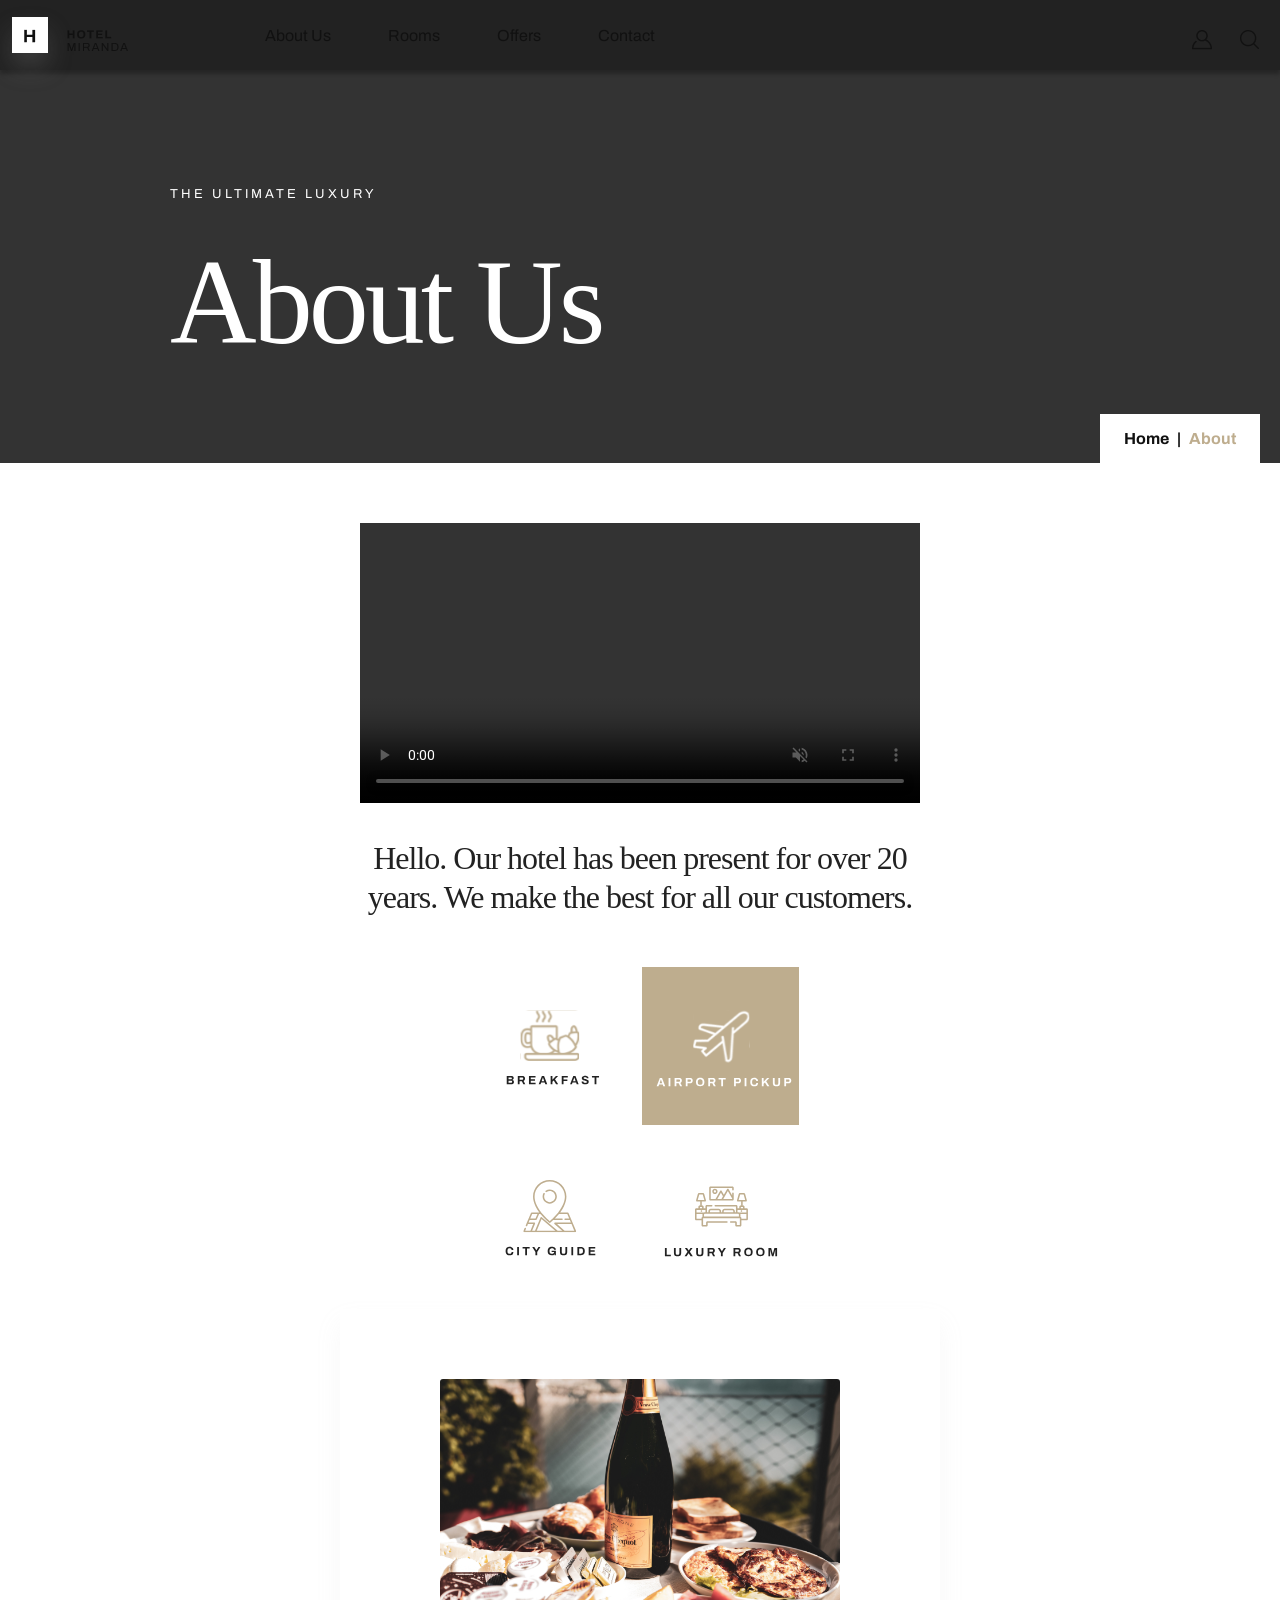
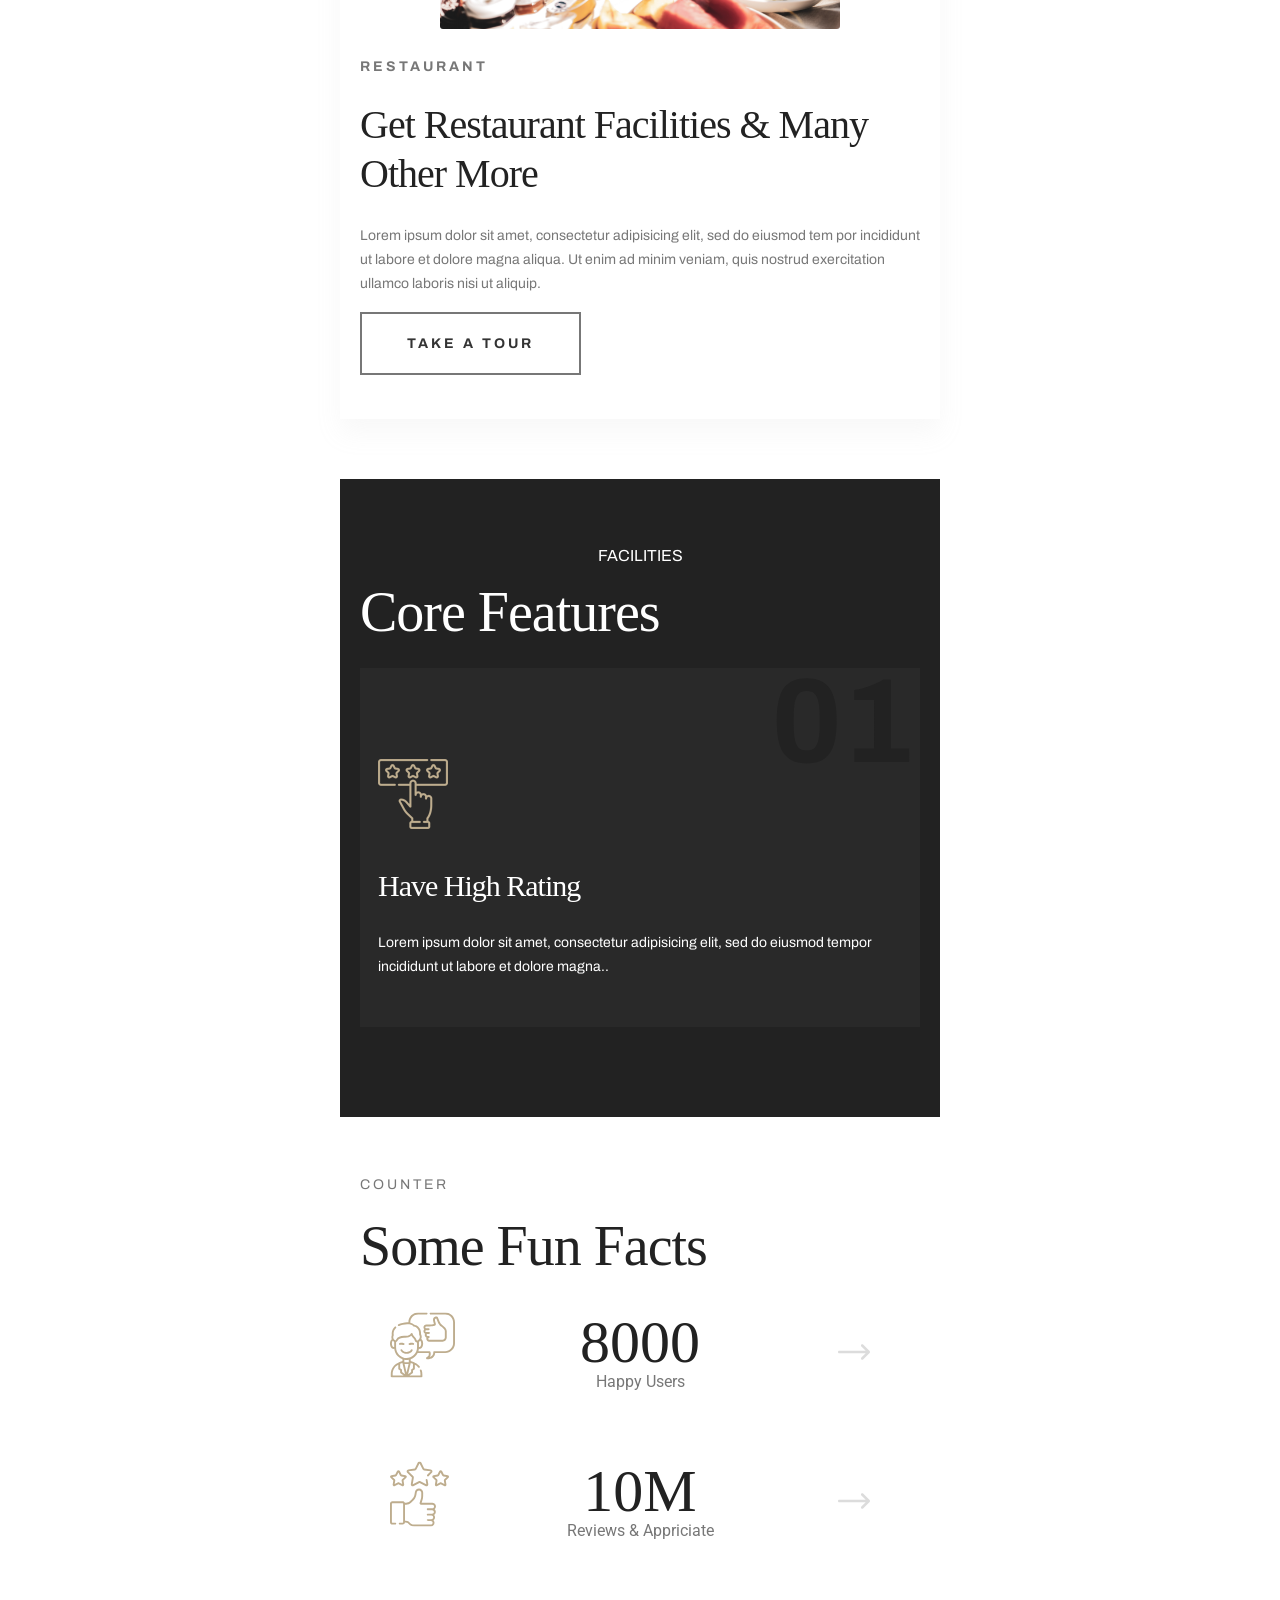
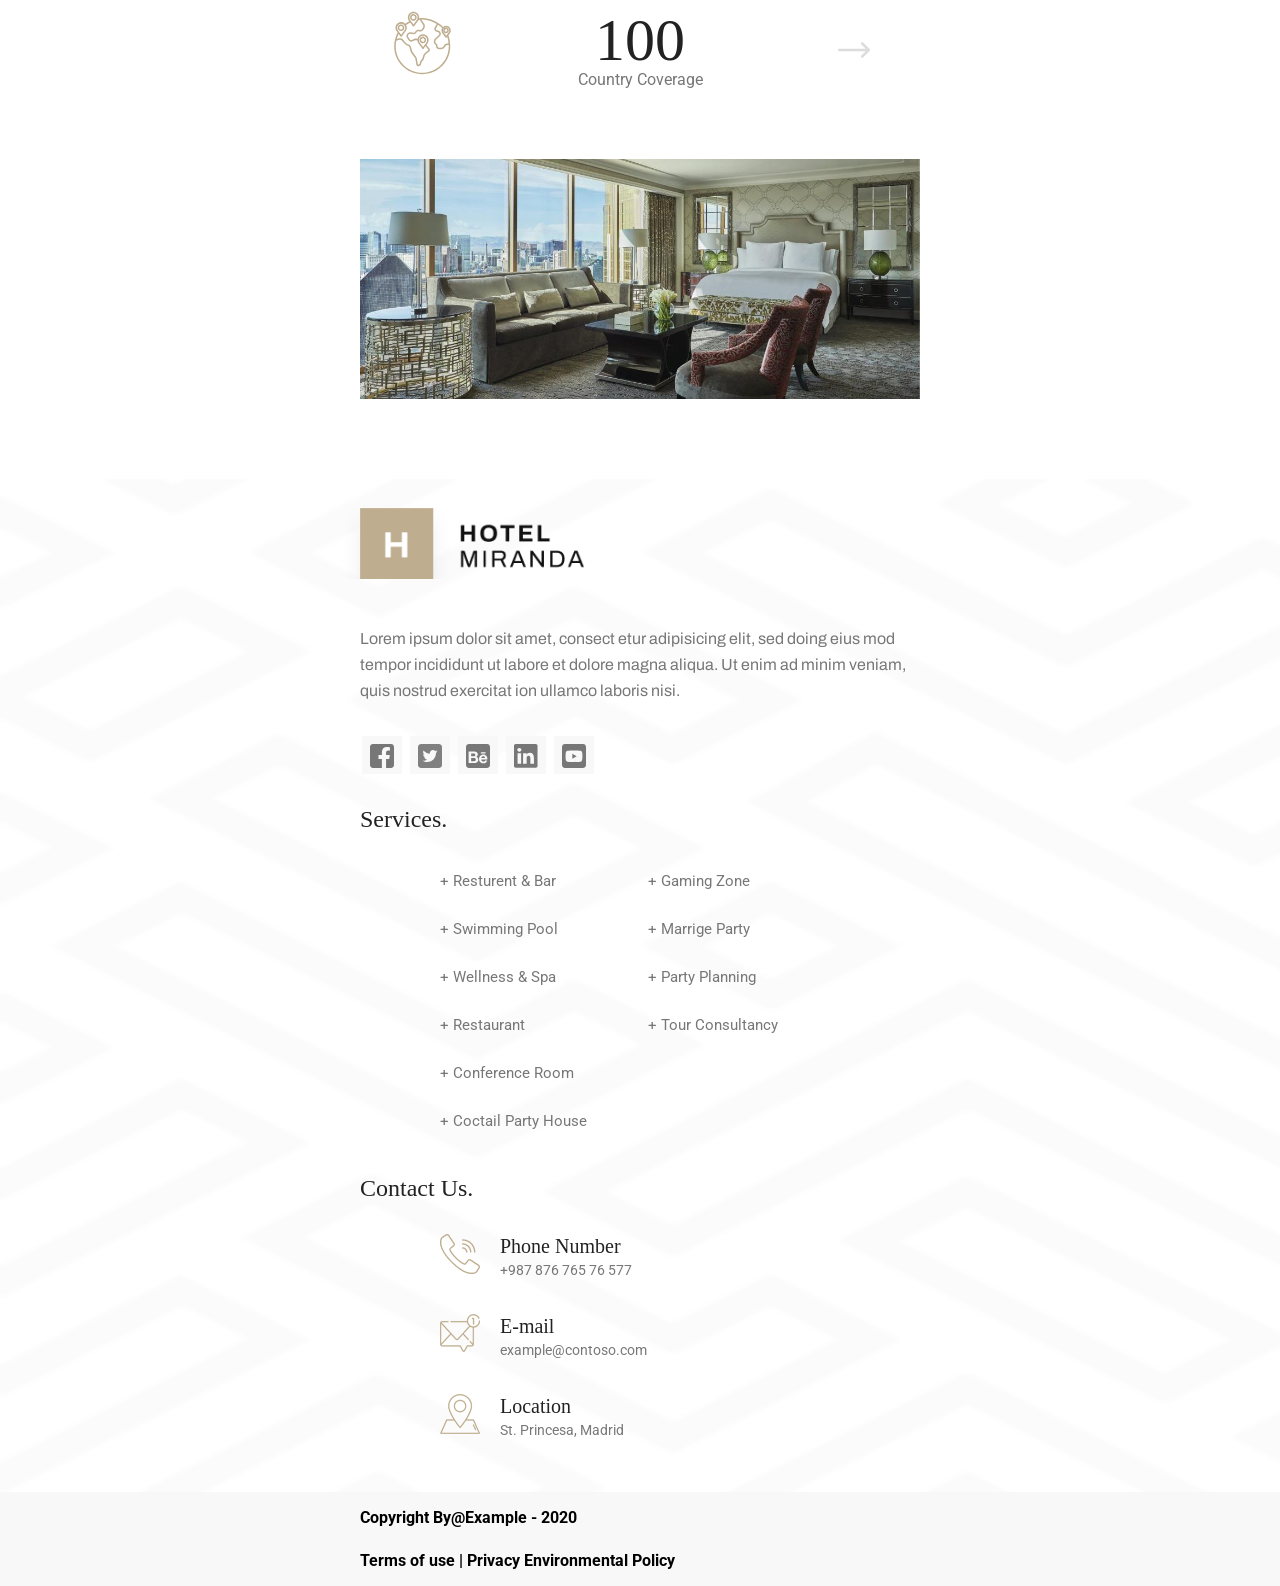
==== commit 7a2dd9b6: "update" ====
--- a/public/02-about.html
+++ b/public/02-about.html
@@ -20,16 +20,16 @@
       <img class="navbar__user" src="../src/assets/icons/user.png" alt="user logo" />
       <img class="navbar__search" src="../src/assets/icons/search.png" alt="search" />
       <ul class="navbar__menu hidden">
-        <a class="navbar__menu__a" href="#about-us">
-          <li class="navbar__menu__li">About Us</li>
+        <a class="navbar__menu__a" href="./02-about.html">
+          <li class="navbar__menu__li navbar__menu__li--1">About Us</li>
         </a>
-        <a class="navbar__menu__a" href="#rooms">
+        <a class="navbar__menu__a" href="./03-rooms.html">
           <li class="navbar__menu__li">Rooms</li>
         </a>
-        <a class="navbar__menu__a" href="">
+        <a class="navbar__menu__a" href="./05-offers.html">
           <li class="navbar__menu__li">Offers</li>
         </a>
-        <a class="navbar__menu__a" href="">
+        <a class="navbar__menu__a" href="./06-contact.html">
           <li class="navbar__menu__li">Contact</li>
         </a>
       </ul>
--- a/src/styles/css/style.css
+++ b/src/styles/css/style.css
@@ -87,6 +87,62 @@
   font-family: var(--archivo-font);
 }
 
+@media only screen and (min-width: 1000px) {
+  .navbar {
+    background-color: var(--222222-color);
+  }
+  .navbar__bg {
+    position: absolute;
+    width: 100%;
+  }
+  .navbar__bar {
+    position: relative;
+    background-color: var(--FFFFFF-color);
+    padding: 5px;
+    margin: 40px 100px;
+  }
+  .navbar__burger {
+    display: none;
+  }
+  .navbar__logo__bg {
+    position: absolute;
+    width: 36px;
+    height: 36px;
+    margin: 17px 12px;
+    background: var(--FFFFFF-color);
+    box-shadow: 0px 14px 24px rgba(139, 139, 139, 0.25);
+    z-index: 2;
+  }
+  .navbar__logo__bg__h {
+    padding: 11.5px;
+  }
+  .navbar__logo__title {
+    position: absolute;
+    top: 5px;
+    left: 5px;
+    margin: 25px 62px;
+  }
+  .navbar__user {
+    top: 30px;
+  }
+  .navbar__search {
+    top: 30px;
+  }
+  .navbar__menu {
+    display: contents;
+  }
+  .navbar__menu__ul {
+    width: 100%;
+    margin-left: 160px;
+  }
+  .navbar__menu__li {
+    display: inline-block;
+    padding: 5px;
+  }
+  .navbar__menu__li--1 {
+    margin-left: 260px;
+  }
+}
 .welcome {
   background-color: var(--333333-color);
 }
@@ -126,6 +182,18 @@
   border: 2px solid var(--BEAD8E-color);
 }
 
+@media only screen and (min-width: 1000px) {
+  .welcome__container {
+    max-width: 100%;
+    padding: 60px 170px;
+  }
+  .welcome__container__p2 {
+    max-width: 700px;
+    font-size: 120px;
+    line-height: 120px;
+    letter-spacing: -4px;
+  }
+}
 .availability {
   background-color: var(--222222-color);
   color: var(--FFFFFF-color);
@@ -192,6 +260,7 @@
   font-size: 56px;
   margin-top: 30px;
   letter-spacing: -1px;
+  word-wrap: break-word;
 }
 .about__us__container1__p3 {
   font-size: 14px;
@@ -471,16 +540,20 @@
   font-size: 56px;
   margin-bottom: 24px;
 }
+.rooms__container2__img {
+  position: relative;
+  z-index: 2;
+}
 .rooms__container2__slider {
-  background-image: url(../../../src/assets/img/room-minimal.jpeg);
-  background-repeat: no-repeat;
-  background-size: cover;
-  background-position: center;
-  background-color: var(--777777-color);
-  height: 240px;
   margin-top: -50px;
 }
+.rooms__container2__slider__img {
+  width: 100%;
+  height: 100%;
+}
 .rooms__container2__description {
+  position: relative;
+  z-index: 2;
   background-color: var(--FFFFFF-color);
   padding: 19px 24px;
   margin: -20px 20px 30px 20px;
@@ -807,11 +880,16 @@
   line-height: 24px;
   padding-bottom: 32px;
 }
-.video__intro {
-  display: block;
-  min-width: 100%;
-  background-color: var(--C2C2C2-color);
-  margin: 0 auto;
+.video__container {
+  position: relative;
+  padding-top: 56.25%;
+}
+.video__container__iframe {
+  position: absolute;
+  left: 0;
+  bottom: 0;
+  width: 100%;
+  height: 100%;
 }
 .video__btn {
   background-color: var(--222222-color);
@@ -1003,21 +1081,20 @@
   color: var(--222222-color);
 }
 .footer__container ul {
-  min-width: 330px;
   max-width: 400px;
   -moz-columns: 2;
        columns: 2;
   font-family: var(--roboto-font);
   list-style: none;
   color: var(--777777-color);
-  font-size: 16px;
+  font-size: 15px;
   line-height: 48px;
   margin: 0 auto;
   margin-top: 24px;
 }
 .footer__container__contact {
   position: relative;
-  max-width: 300px;
+  max-width: 400px;
   margin: 32px auto 30px;
 }
 .footer__container__contact img {
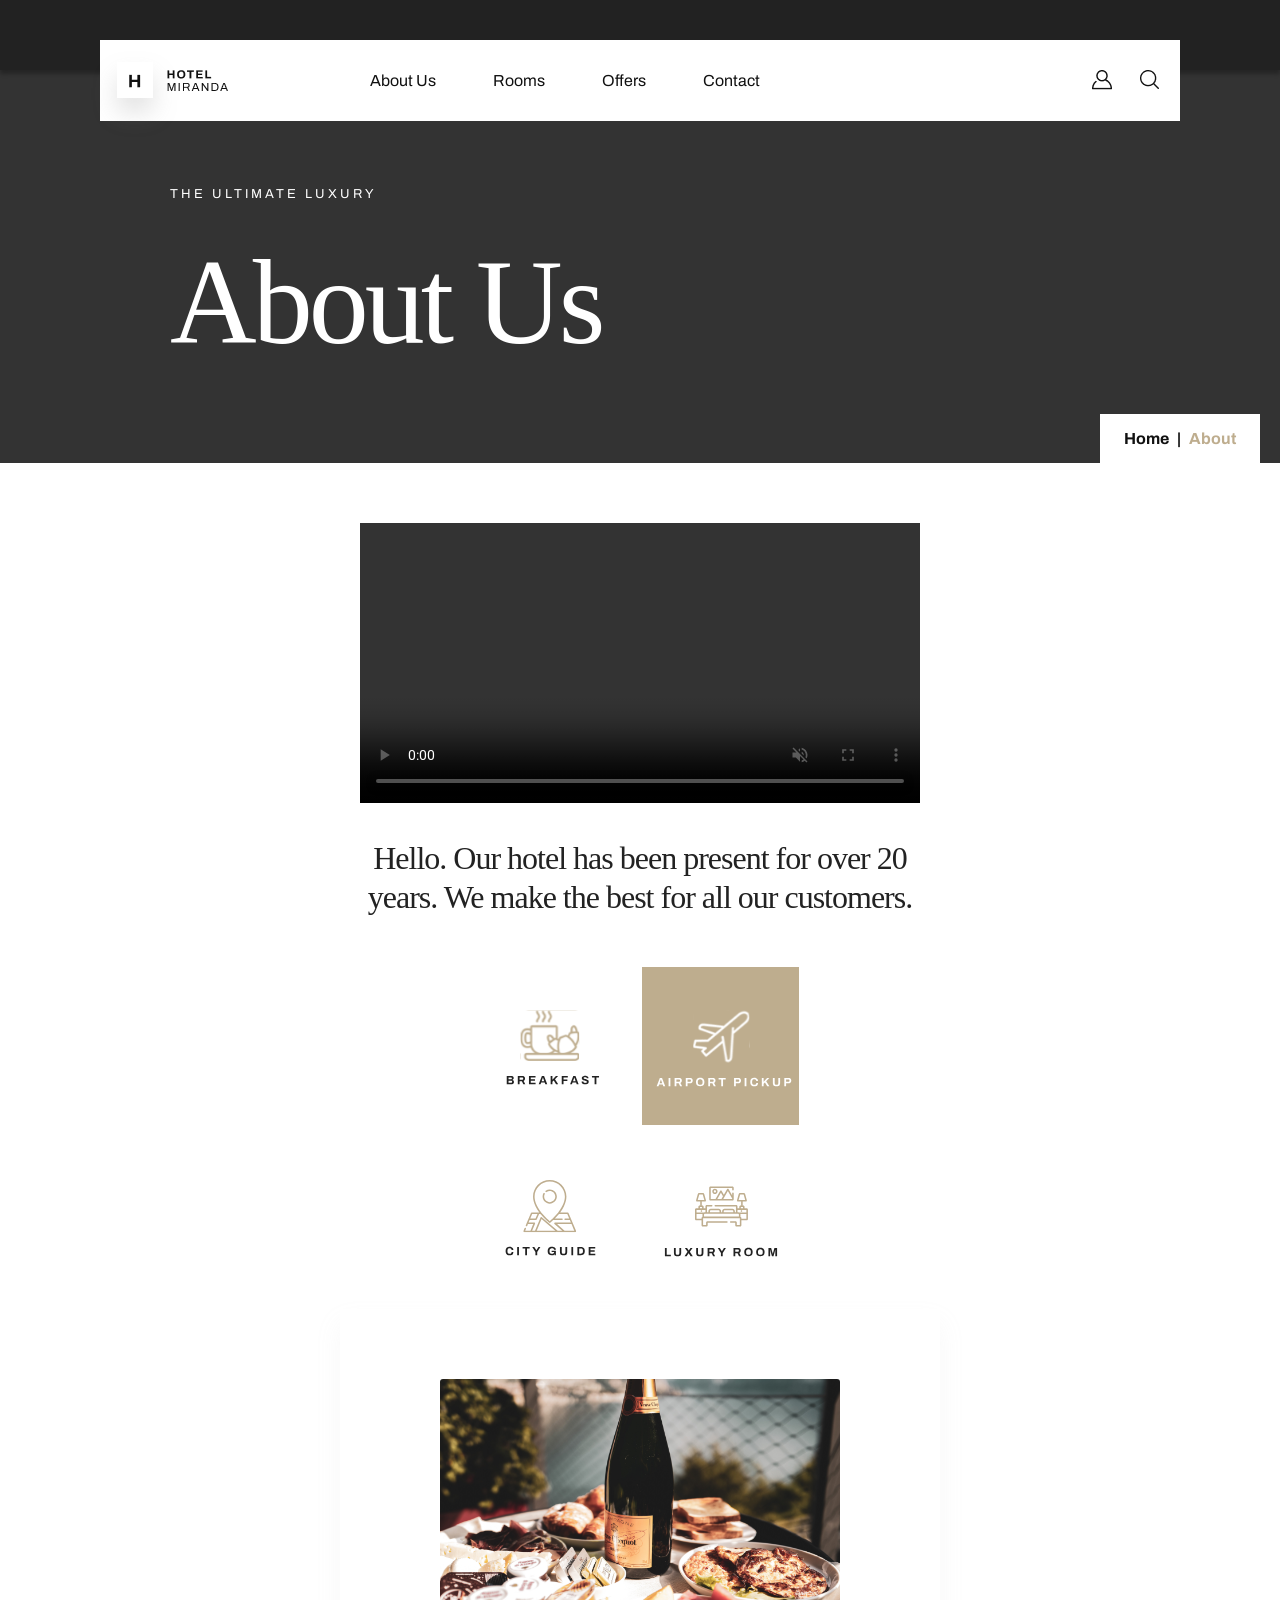
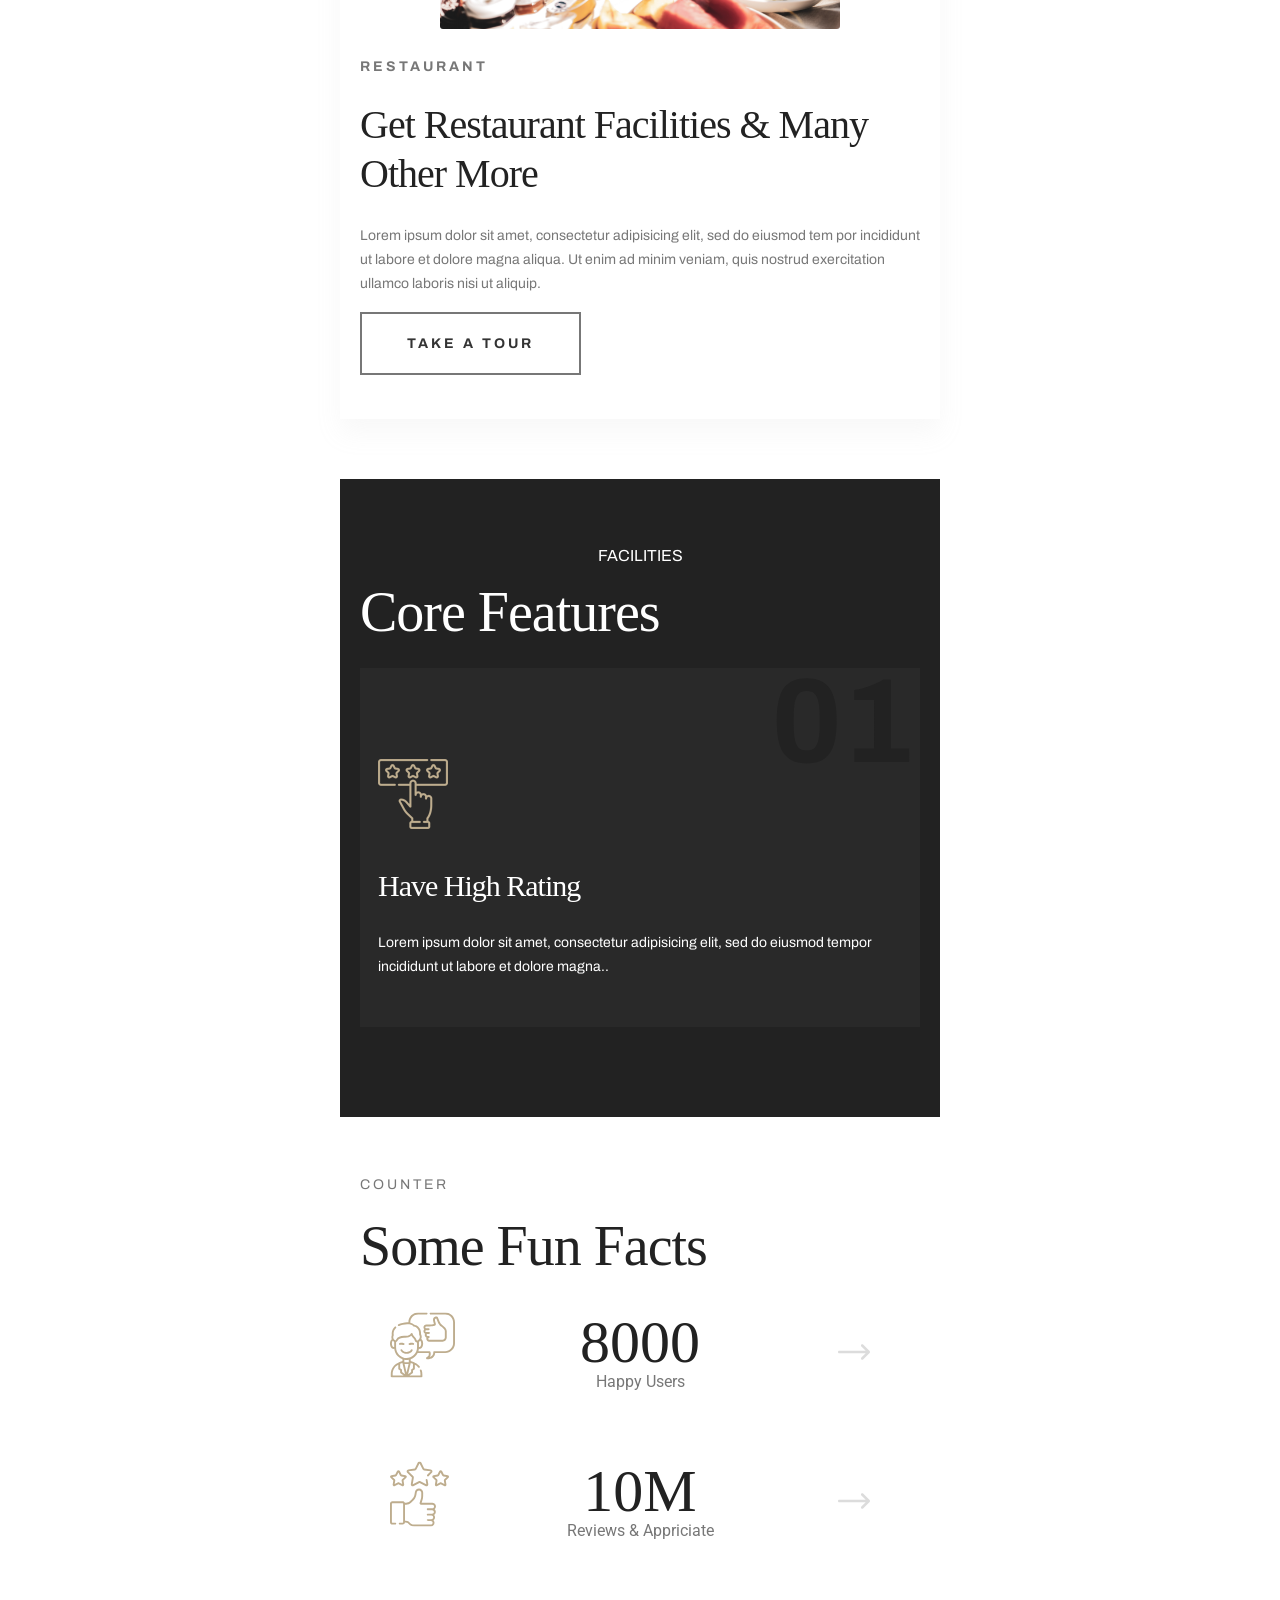
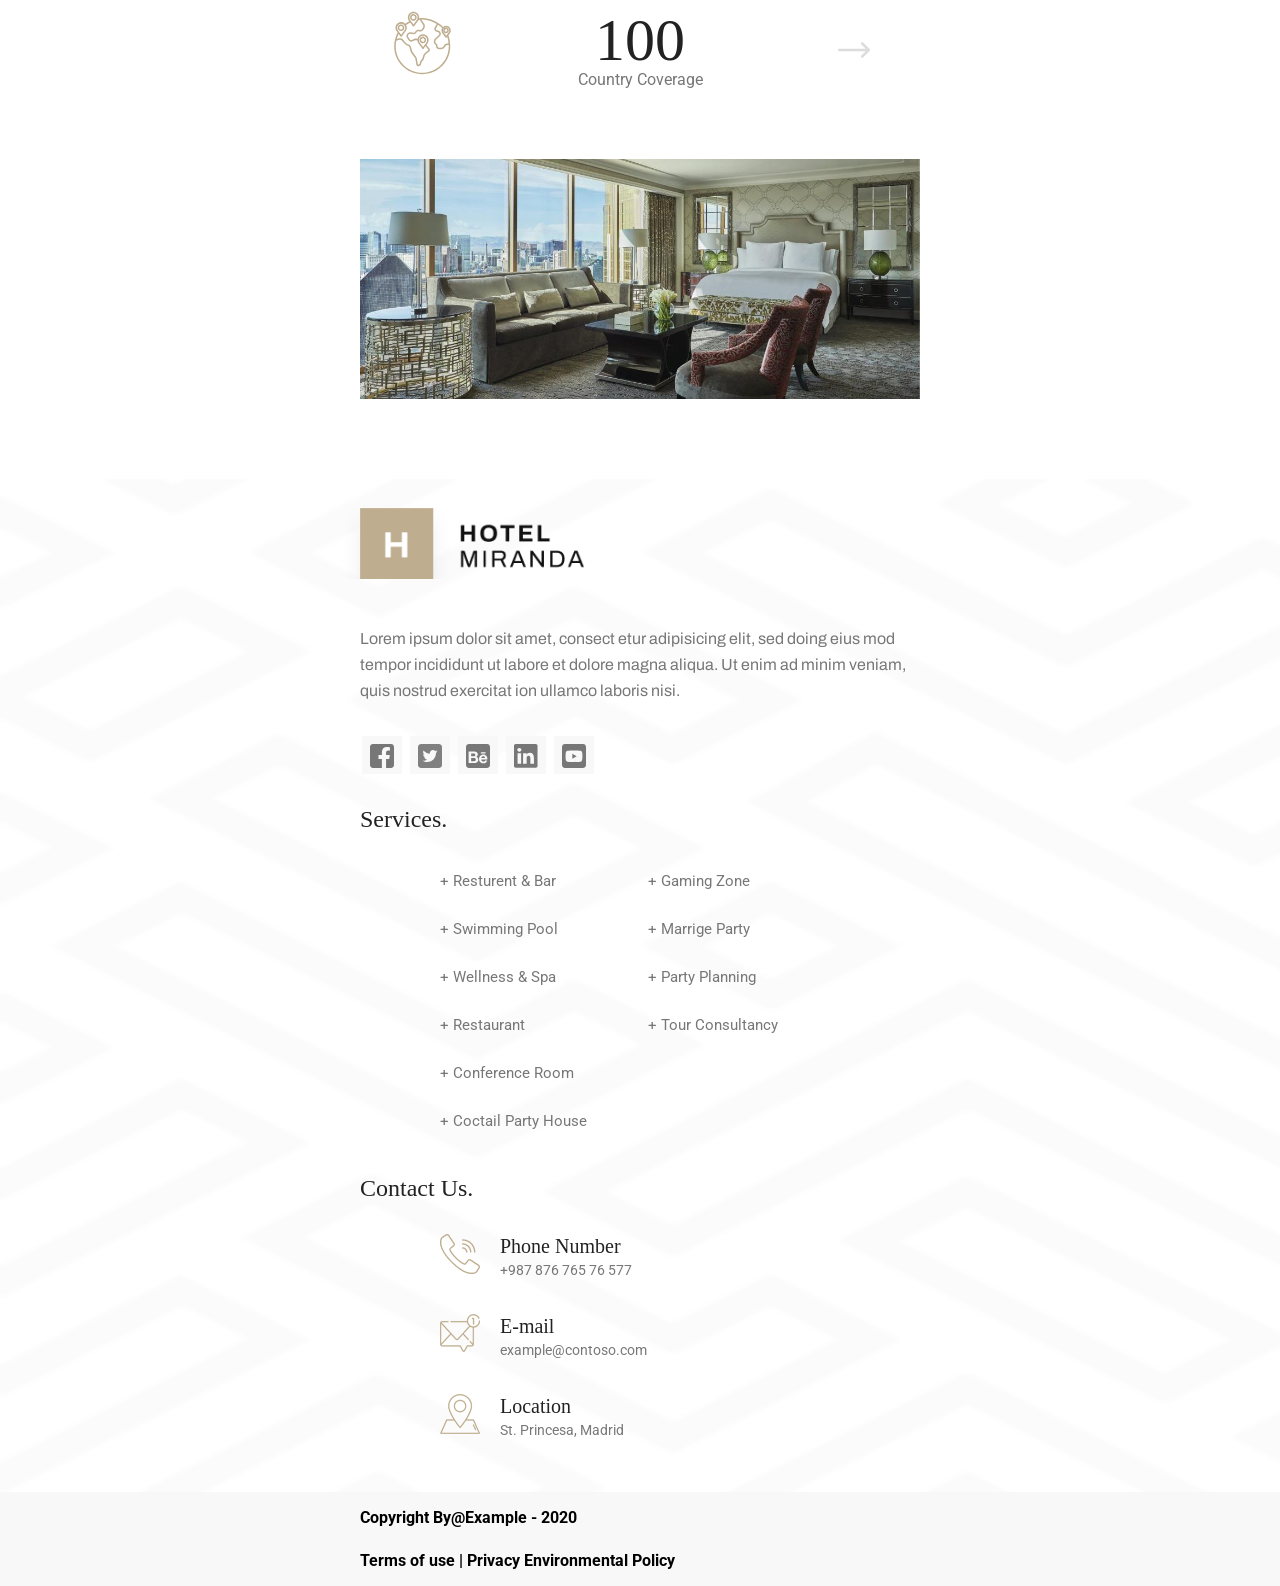
==== commit a1d9ab22: "update" ====
--- a/public/02-about.html
+++ b/public/02-about.html
@@ -9,30 +9,36 @@
   </head>
   <body>
     <div class="navbar">
-      <div class="navbar__burger">
-        <img class="navbar__burger__open" src="../src/assets/icons/menu-burger.png" />
-        <img class="navbar__burger__close hidden" src="../src/assets/icons/menu-close.png" />
+      <div class="navbar__bg">
+        <div class="navbar__bar">
+          <div class="navbar__burger">
+            <img class="navbar__burger__open" src="../src/assets/icons/menu-burger.png" />
+            <img class="navbar__burger__close hidden" src="../src/assets/icons/menu-close.png" />
+          </div>
+          <a href="./index.html">
+            <div class="navbar__logo__bg">
+              <img class="navbar__logo__bg__h" src="../src/assets/icons/h.png" alt="logo" />
+            </div>
+            <img class="navbar__logo__title" src="../src/assets/icons/navbar-miranda.png" alt="Hotel Miranda" />
+          </a>
+          <img class="navbar__user" src="../src/assets/icons/user.png" alt="user logo" />
+          <img class="navbar__search" src="../src/assets/icons/search.png" alt="search" />
+          <ul class="navbar__menu hidden">
+            <a class="navbar__menu__a" href="./02-about.html">
+              <li class="navbar__menu__li navbar__menu__li--1">About Us</li>
+            </a>
+            <a class="navbar__menu__a" href="./03-rooms.html">
+              <li class="navbar__menu__li">Rooms</li>
+            </a>
+            <a class="navbar__menu__a" href="./05-offers.html">
+              <li class="navbar__menu__li">Offers</li>
+            </a>
+            <a class="navbar__menu__a" href="./06-contact.html">
+              <li class="navbar__menu__li">Contact</li>
+            </a>
+          </ul>
+        </div>
       </div>
-      <div class="navbar__logo__bg">
-        <img class="navbar__logo__bg__h" src="../src/assets/icons/h.png" alt="logo" />
-      </div>
-      <img class="navbar__logo__title" src="../src/assets/icons/navbar-miranda.png" alt="Hotel Miranda" />
-      <img class="navbar__user" src="../src/assets/icons/user.png" alt="user logo" />
-      <img class="navbar__search" src="../src/assets/icons/search.png" alt="search" />
-      <ul class="navbar__menu hidden">
-        <a class="navbar__menu__a" href="./02-about.html">
-          <li class="navbar__menu__li navbar__menu__li--1">About Us</li>
-        </a>
-        <a class="navbar__menu__a" href="./03-rooms.html">
-          <li class="navbar__menu__li">Rooms</li>
-        </a>
-        <a class="navbar__menu__a" href="./05-offers.html">
-          <li class="navbar__menu__li">Offers</li>
-        </a>
-        <a class="navbar__menu__a" href="./06-contact.html">
-          <li class="navbar__menu__li">Contact</li>
-        </a>
-      </ul>
     </div>
     <div class="welcome">
       <div class="welcome__container">
--- a/src/styles/css/style.css
+++ b/src/styles/css/style.css
@@ -97,6 +97,7 @@
   }
   .navbar__bar {
     position: relative;
+    z-index: 2;
     background-color: var(--FFFFFF-color);
     padding: 5px;
     margin: 40px 100px;
